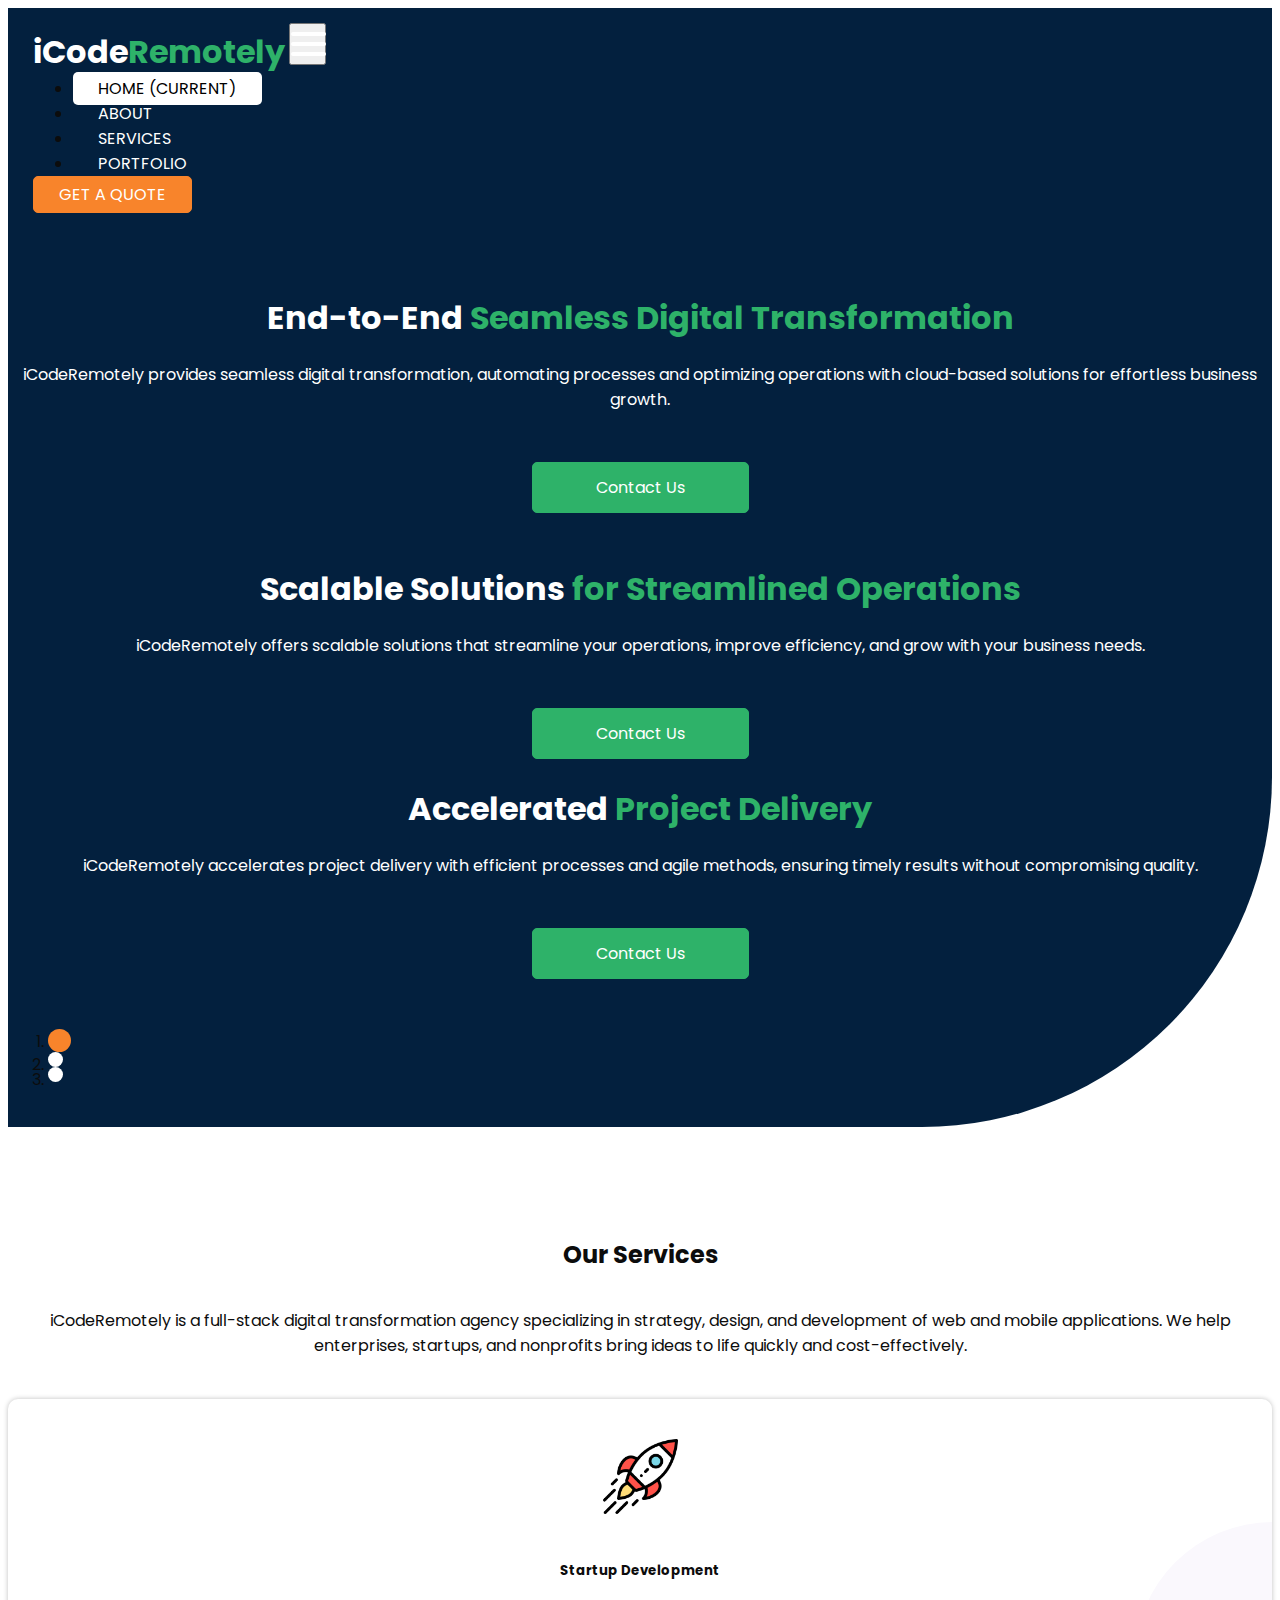
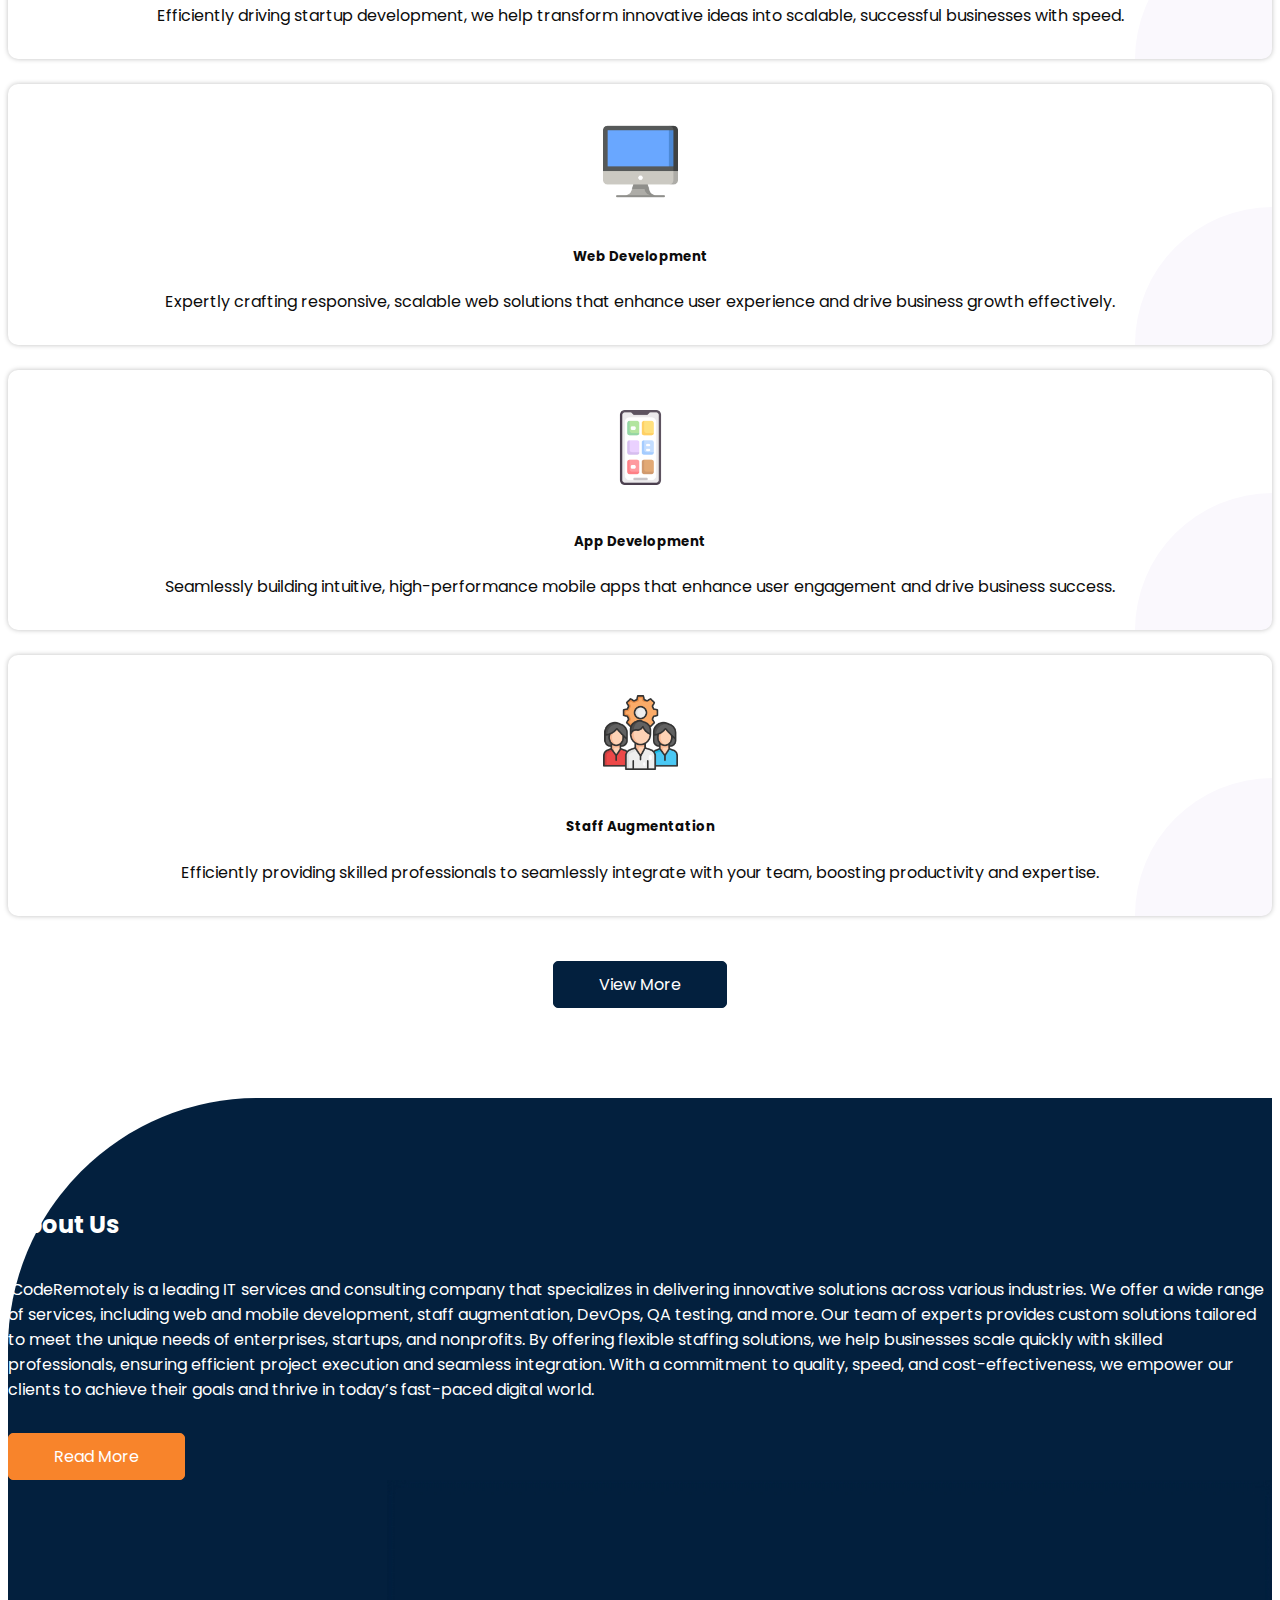
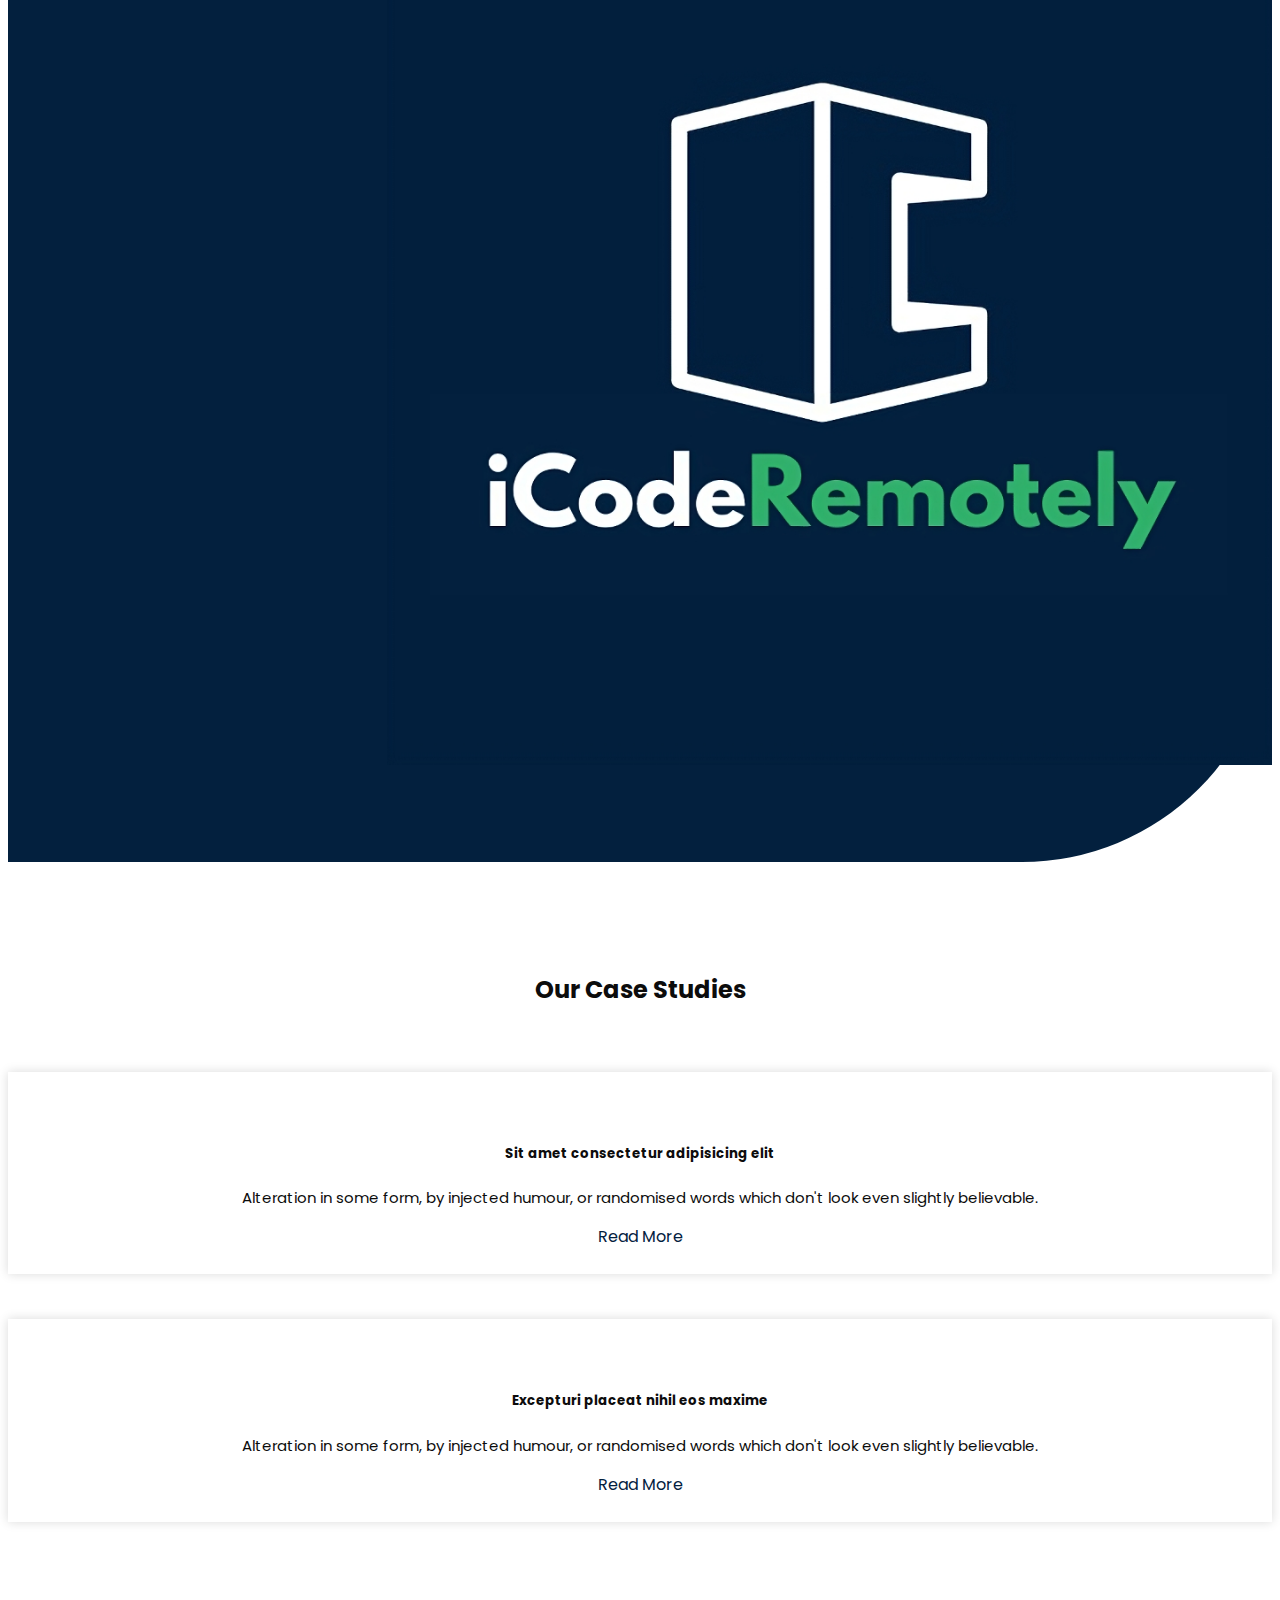
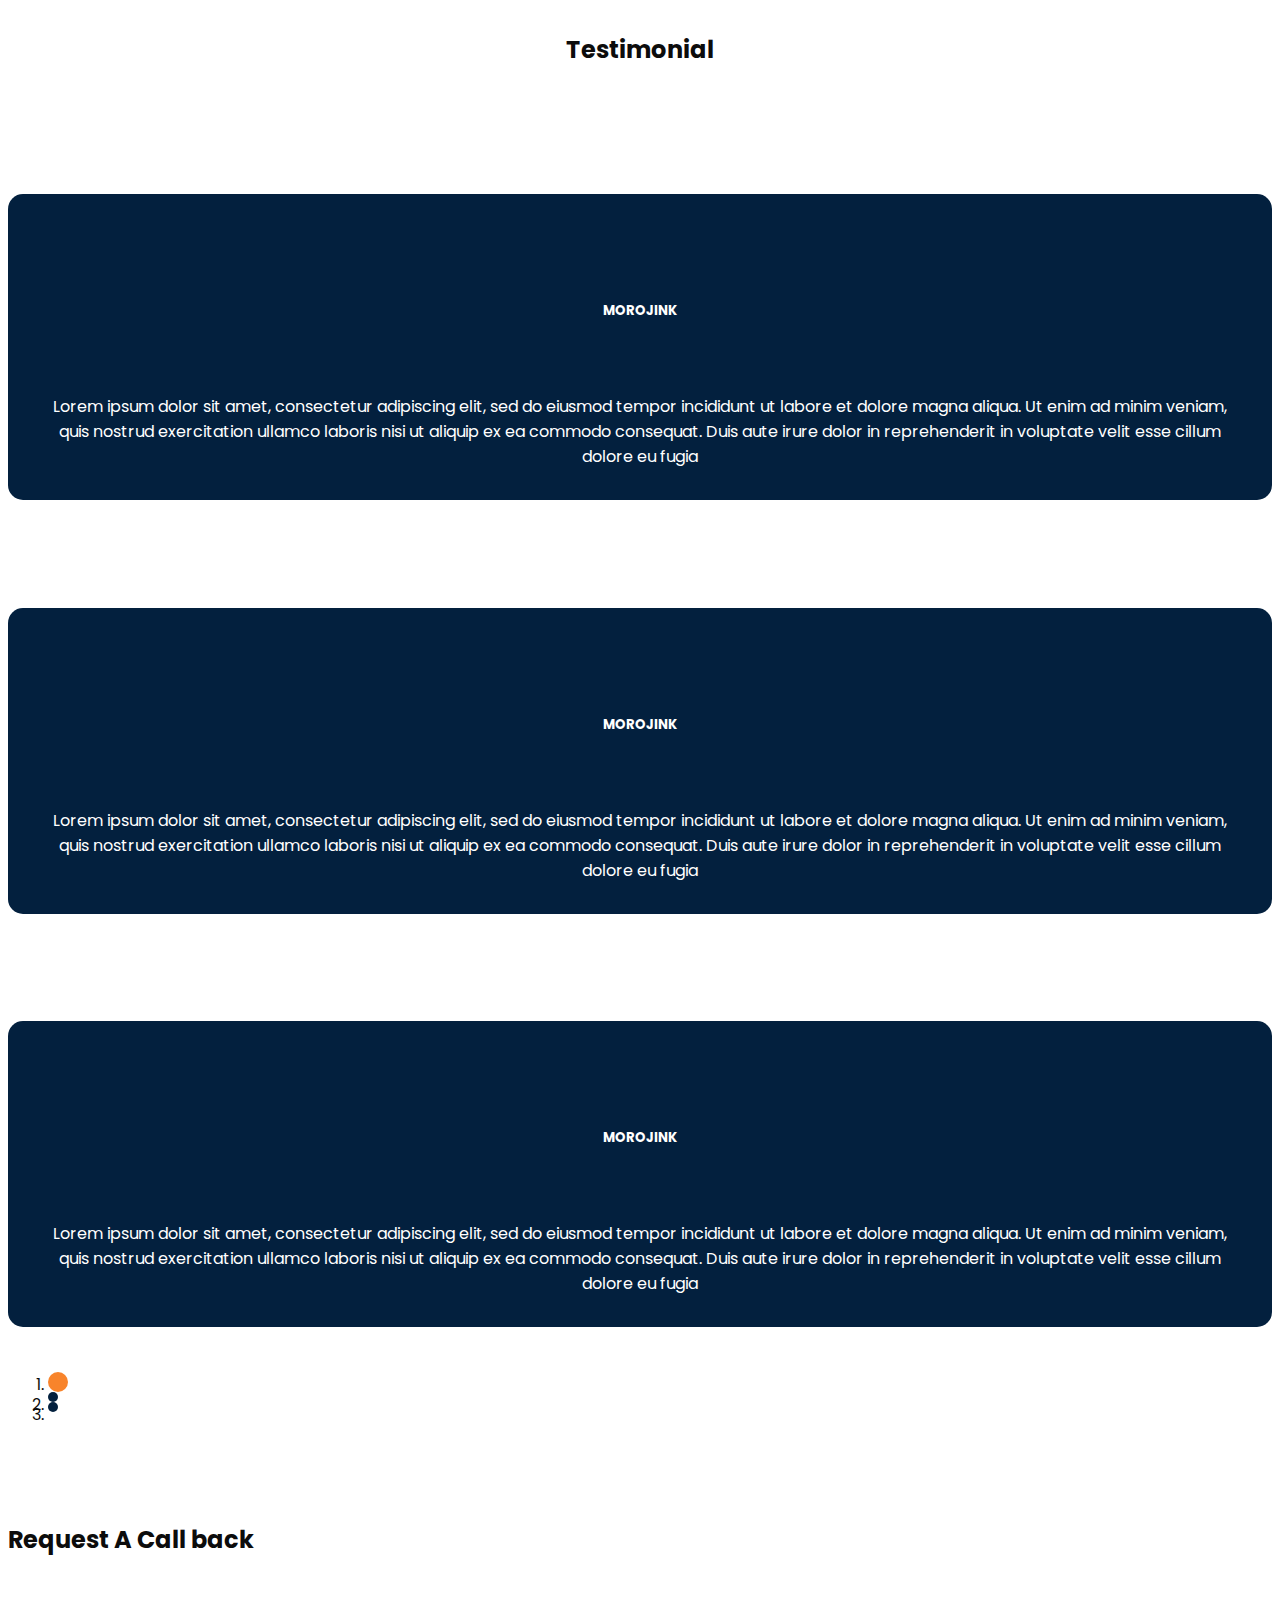
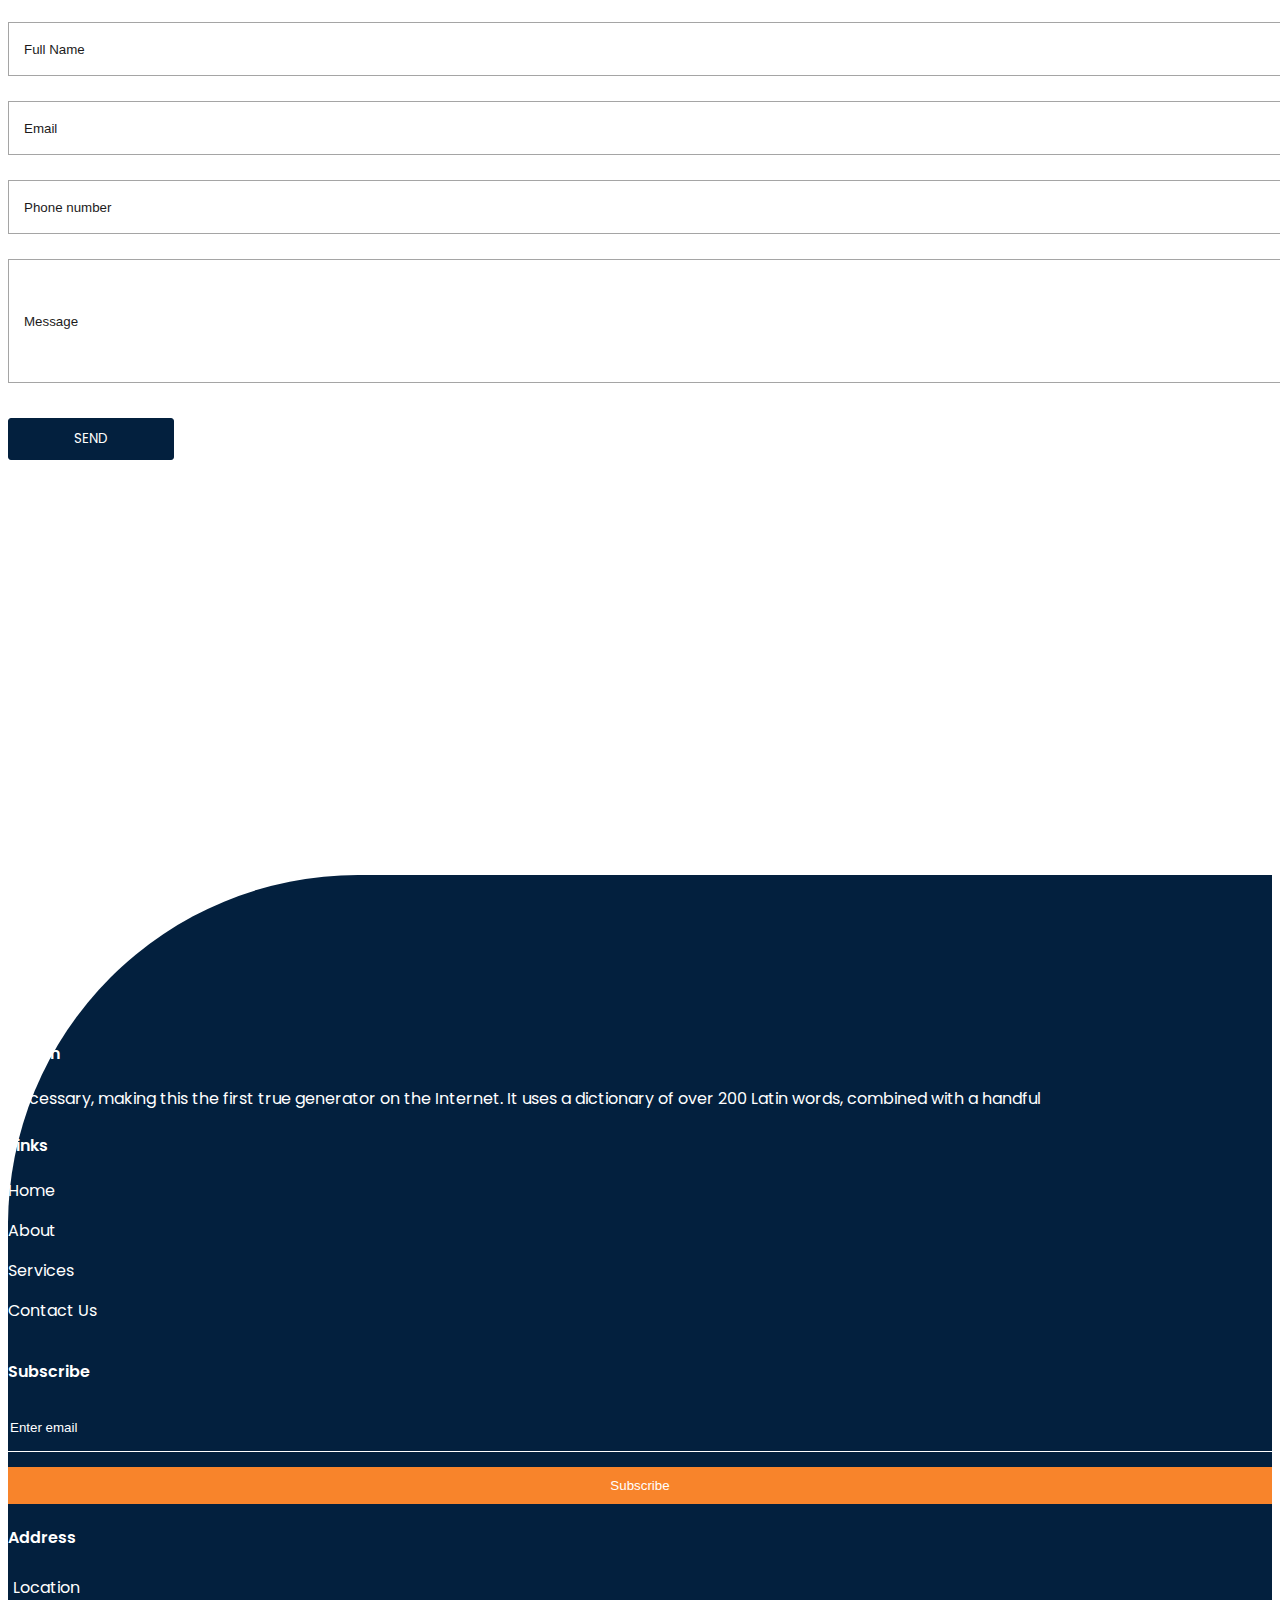
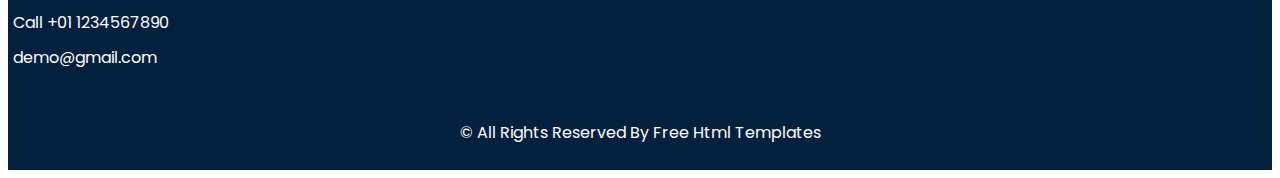
==== index.html @ c73d68b4 "major changes" ====
<!DOCTYPE html>
<html lang="en">

<head>
  <!-- Basic -->
  <meta charset="utf-8" />
  <meta http-equiv="X-UA-Compatible" content="IE=edge" />
  <!-- Mobile Metas -->
  <meta name="viewport" content="width=device-width, initial-scale=1, shrink-to-fit=no" />
  <!-- Site Metas -->
  <meta name="keywords" content="" />
  <meta name="description" content="" />
  <meta name="author" content="" />

  <link rel="icon" type="image/png" href="images/favi.png" >

  <title>iCodeRemotely</title>


  <!-- bootstrap core css -->
  <link rel="stylesheet" type="text/css" href="css/bootstrap.css" />

  <!-- font awesome style -->
  <link href="css/font-awesome.min.css" rel="stylesheet" />

  <!-- Custom styles for this template -->
  <link href="css/style.css" rel="stylesheet" />
  <!-- responsive style -->
  <link href="css/responsive.css" rel="stylesheet" />

</head>

<body>

  <div class="hero_area">
    <!-- header section strats -->
    <header class="header_section">
      <div class="container-fluid">
        <nav class="navbar navbar-expand-lg custom_nav-container ">
          <!-- <a class="navbar-brand" href="index.html">
            <span>
              iCodeRemotely
            </span>
          </a> -->
          <a class="navbar-brand" href="index.html">
            <span style="color: white; font-size: 32px;">iCode</span><span style="color: #2EB269; font-size: 32px;">Remotely</span>
          </a>
          
          

          <button class="navbar-toggler" type="button" data-toggle="collapse" data-target="#navbarSupportedContent" aria-controls="navbarSupportedContent" aria-expanded="false" aria-label="Toggle navigation">
            <span class=""> </span>
          </button>

          <div class="collapse navbar-collapse" id="navbarSupportedContent">
            <ul class="navbar-nav  ">
              <li class="nav-item active">
                <a class="nav-link" href="index.html">Home <span class="sr-only">(current)</span></a>
              </li>
              <li class="nav-item">
                <a class="nav-link" href="about.html"> About</a>
              </li>
              <li class="nav-item">
                <a class="nav-link" href="service.html">Services</a>
              </li>
              <li class="nav-item">
                <a class="nav-link" href="contact.html">Portfolio</a>
              </li>
            </ul>
            <div class="quote_btn-container">
              <a href="contact.html" class="quote_btn">
                Get A Quote
              </a>
            </div>
          </div>
        </nav>
      </div>
    </header>
    <!-- end header section -->
    <!-- slider section -->
    <section class="slider_section ">
      <div id="customCarousel1" class="carousel slide" data-ride="carousel">
        <div class="carousel-inner">
          <div class="carousel-item active">
            <div class="container ">
              <div class="row">
                <div class="col-md-6">
                  <div class="img-box">
                    <!-- <img src="images/slider-img.png" alt=""> -->
                    <script src="https://unpkg.com/@dotlottie/player-component@2.7.12/dist/dotlottie-player.mjs" type="module"></script> 
                    <dotlottie-player src="https://lottie.host/f1059e6d-1c87-446b-bfdf-2ae24a77b6a3/56WvvwAUT0.json" background="transparent" speed="1" style="width: 500px; height: 500px;" loop autoplay></dotlottie-player>

                  </div>
                </div>
                <div class="col-md-6">
                  <div class="detail-box">
                    <h1>
                      
                      <span style="color: white; font-size: 32px;">End-to-End</span><span style="color: #2EB269; font-size: 32px;"> Seamless Digital Transformation</span>

                    </h1>
                    <p>
                      iCodeRemotely provides seamless digital transformation, automating processes and optimizing operations with cloud-based solutions for effortless business growth.                    </p>
                    <div class="btn-box">
                      <a href="contact.html" class="btn1">
                        Contact Us
                      </a>
                    </div>
                  </div>
                </div>
              </div>
            </div>
          </div>
          <div class="carousel-item ">
            <div class="container ">
              <div class="row">
                <div class="col-md-6">
                  <div class="img-box">
                    <!-- <img src="images/slider-img.png" alt=""> -->
                      <script src="https://unpkg.com/@dotlottie/player-component@2.7.12/dist/dotlottie-player.mjs" type="module"></script> 

                    <dotlottie-player src="https://lottie.host/8e809e39-b60b-4961-9a59-afd4a957ddd4/TFlC5hh0sc.json" background="transparent" speed="1" style="width: 500px; height: 500px; margin-right: 200%;" loop autoplay></dotlottie-player>

                  </div>
                </div>
                <div class="col-md-6">
                  <div class="detail-box">
                    <h1>
                      <span style="color: white; font-size: 32px;">Scalable Solutions</span><span style="color: #2EB269; font-size: 32px;"> for Streamlined Operations</span>
                    </h1>
                    <p>
                      iCodeRemotely offers scalable solutions that streamline your operations, improve efficiency, and grow with your business needs.
                     </p>
                    <div class="btn-box">
                      <a href="contact.html" class="btn1">
                        Contact Us
                      </a>
                    </div>
                  </div>
                </div>
              </div>
            </div>
          </div>
          <div class="carousel-item ">
            <div class="container ">
              <div class="row">
                <div class="col-md-6">
                  <div class="img-box">
                    <!-- <img src="images/slider-img.png" alt=""> -->
                    <script src="https://unpkg.com/@dotlottie/player-component@2.7.12/dist/dotlottie-player.mjs" type="module"></script> 

                    <dotlottie-player src="https://lottie.host/f39649fb-be3d-40a9-9570-9e46128ab321/fr7mfUm40s.json" background="transparent" speed="1" style="width: 500px; height: 500px;" loop autoplay></dotlottie-player>
                
                  </div>
                </div>
                <div class="col-md-6">
                  <div class="detail-box">
                    <h1>                       
                      <span style="color: white; font-size: 32px;">Accelerated </span><span style="color: #2EB269; font-size: 32px;">Project Delivery</span>
                    </h1>
                    <p>
                      iCodeRemotely accelerates project delivery with efficient processes and agile methods, ensuring timely results without compromising quality.                    </p>
                    <div class="btn-box">
                      <a href="contact.html" class="btn1">
                        Contact Us
                      </a>
                    </div>
                  </div>
                </div>
              </div>
            </div>
          </div>
        </div>
        <ol class="carousel-indicators">
          <li data-target="#customCarousel1" data-slide-to="0" class="active"></li>
          <li data-target="#customCarousel1" data-slide-to="1"></li>
          <li data-target="#customCarousel1" data-slide-to="2"></li>
        </ol>
      </div>

    </section>
    <!-- end slider section -->
  </div>

  <!-- service section -->
  <section class="service_section layout_padding">
    <div class="container">
      <div class="heading_container">
        <h2>
          Our Services
        </h2>
        <p>
          iCodeRemotely is a full-stack digital transformation agency specializing in strategy, design, and development of web and mobile applications. We help enterprises, startups, and nonprofits bring ideas to life quickly and cost-effectively.
        </p>
      </div>
      <div class="row">
        <div class="col-md-6 col-lg-3">
          <div class="box">
            <div class="img-box">
              <img src="images/startup.png" alt="">
            </div>
            <div class="detail-box">
              <h5>
                Startup Development
              </h5>
              <p>
                Efficiently driving startup development, we help transform innovative ideas into scalable, successful businesses with speed.
              </p>
              <!-- <a href="">
                <span>
                  Read More
                </span>
                <i class="fa fa-long-arrow-right" aria-hidden="true"></i>
              </a> -->
            </div>
          </div>
        </div>
        <div class="col-md-6 col-lg-3">
          <div class="box">
            <div class="img-box">
              <img src="images/desktop.png" alt="">
            </div>
            <div class="detail-box">
              <h5>
                Web Development
              </h5>
              <p>
                Expertly crafting responsive, scalable web solutions that enhance user experience and drive business growth effectively.
              </p>
              <!-- <a href="">
                <span>
                  Read More
                </span>
                <i class="fa fa-long-arrow-right" aria-hidden="true"></i>
              </a> -->
            </div>
          </div>
        </div>
        <div class="col-md-6 col-lg-3">
          <div class="box">
            <div class="img-box">
              <img src="images/mobile-app.png" alt="">
            </div>
            <div class="detail-box">
              <h5>
                App Development
              </h5>
              <p>
                Seamlessly building intuitive, high-performance mobile apps that enhance user engagement and drive business success.
              </p>
              <!-- <a href="">
                <span>
                  Read More
                </span>
                <i class="fa fa-long-arrow-right" aria-hidden="true"></i>
              </a> -->
            </div>
          </div>
        </div>
        <div class="col-md-6 col-lg-3">
          <div class="box">
            <div class="img-box">
              <img src="images/teamwork.png" alt="">
            </div>
            <div class="detail-box">
              <h5>
                Staff Augmentation
              </h5>
              <p>
                Efficiently providing skilled professionals to seamlessly integrate with your team, boosting productivity and expertise.   
              </p>
              <!-- <a href="">
                <span>
                  Read More
                </span>
                <i class="fa fa-long-arrow-right" aria-hidden="true"></i>
              </a> -->
            </div>
          </div>
        </div>
      </div>
      <div class="btn-box">
        <a href="service.html">
          View More
        </a>
      </div>
    </div>
  </section>
  <!-- end service section -->

  <!-- about section -->

  <section class="about_section layout_padding">
    <div class="container  ">
      <div class="row">
        <div class="col-md-6">
          <div class="detail-box">
            <div class="heading_container">
              <h2>
                About Us
              </h2>
            </div>
            <p>
              iCodeRemotely is a leading IT services and consulting company that specializes in delivering innovative solutions across various industries. We offer a wide range of services, including web and mobile development, staff augmentation, DevOps, QA testing, and more. Our team of experts provides custom solutions tailored to meet the unique needs of enterprises, startups, and nonprofits. By offering flexible staffing solutions, we help businesses scale quickly with skilled professionals, ensuring efficient project execution and seamless integration. With a commitment to quality, speed, and cost-effectiveness, we empower our clients to achieve their goals and thrive in today’s fast-paced digital world.
            </p>
            <a href="">
              Read More
            </a>
          </div>
        </div>
        <div class="col-md-6 " >
          <div class="img-box" style="margin-left: 30%;">
            <img src="images/aboutus.png" alt="">
          </div>
        </div>

      </div>
    </div>
  </section>

  <!-- end about section -->

  <!-- case section -->

  <section class="case_section layout_padding">
    <div class="container">
      <div class="heading_container">
        <h2>
          Our Case Studies
        </h2>
      </div>
      <div class="row">
        <div class="col-md-6">
          <div class="box">
            <div class="img-box">
              <img src="images/case-1.jpg" alt="">
            </div>
            <div class="detail-box">
              <h5>
                Sit amet consectetur adipisicing elit
              </h5>
              <p>
                Alteration in some form, by injected humour, or randomised words which don't look even slightly believable.
              </p>
              <a href="">
                <span>
                  Read More
                </span>
                <i class="fa fa-long-arrow-right" aria-hidden="true"></i>
              </a>
            </div>
          </div>
        </div>
        <div class="col-md-6">
          <div class="box">
            <div class="img-box">
              <img src="images/case-2.jpg" alt="">
            </div>
            <div class="detail-box">
              <h5>
                Excepturi placeat nihil eos maxime
              </h5>
              <p>
                Alteration in some form, by injected humour, or randomised words which don't look even slightly believable.
              </p>
              <a href="">
                <span>
                  Read More
                </span>
                <i class="fa fa-long-arrow-right" aria-hidden="true"></i>
              </a>
            </div>
          </div>
        </div>
      </div>
    </div>
  </section>

  <!-- end case section -->

  <!-- client section -->
  <section class="client_section ">
    <div class="container">
      <div class="heading_container heading_center">
        <h2>
          Testimonial
        </h2>
      </div>
    </div>
    <div id="customCarousel2" class="carousel slide" data-ride="carousel">
      <div class="carousel-inner">
        <div class="carousel-item active">
          <div class="container">
            <div class="row">
              <div class="col-md-10 mx-auto">
                <div class="box">
                  <div class="img-box">
                    <img src="images/client.jpg" alt="">
                  </div>
                  <div class="detail-box">
                    <div class="client_info">
                      <div class="client_name">
                        <h5>
                          Morojink
                        </h5>
                        <h6>
                          Customer
                        </h6>
                      </div>
                      <i class="fa fa-quote-left" aria-hidden="true"></i>
                    </div>
                    <p>
                      Lorem ipsum dolor sit amet, consectetur adipiscing elit, sed do eiusmod tempor incididunt ut
                      labore
                      et
                      dolore magna aliqua. Ut enim ad minim veniam, quis nostrud exercitation ullamco laboris nisi ut
                      aliquip ex ea commodo consequat. Duis aute irure dolor in reprehenderit in voluptate velit esse
                      cillum
                      dolore eu fugia
                    </p>
                  </div>
                </div>
              </div>
            </div>
          </div>
        </div>
        <div class="carousel-item">
          <div class="container">
            <div class="row">
              <div class="col-md-10 mx-auto">
                <div class="box">
                  <div class="img-box">
                    <img src="images/client.jpg" alt="">
                  </div>
                  <div class="detail-box">
                    <div class="client_info">
                      <div class="client_name">
                        <h5>
                          Morojink
                        </h5>
                        <h6>
                          Customer
                        </h6>
                      </div>
                      <i class="fa fa-quote-left" aria-hidden="true"></i>
                    </div>
                    <p>
                      Lorem ipsum dolor sit amet, consectetur adipiscing elit, sed do eiusmod tempor incididunt ut
                      labore
                      et
                      dolore magna aliqua. Ut enim ad minim veniam, quis nostrud exercitation ullamco laboris nisi ut
                      aliquip ex ea commodo consequat. Duis aute irure dolor in reprehenderit in voluptate velit esse
                      cillum
                      dolore eu fugia
                    </p>
                  </div>
                </div>
              </div>
            </div>
          </div>
        </div>
        <div class="carousel-item">
          <div class="container">
            <div class="row">
              <div class="col-md-10 mx-auto">
                <div class="box">
                  <div class="img-box">
                    <img src="images/client.jpg" alt="">
                  </div>
                  <div class="detail-box">
                    <div class="client_info">
                      <div class="client_name">
                        <h5>
                          Morojink
                        </h5>
                        <h6>
                          Customer
                        </h6>
                      </div>
                      <i class="fa fa-quote-left" aria-hidden="true"></i>
                    </div>
                    <p>
                      Lorem ipsum dolor sit amet, consectetur adipiscing elit, sed do eiusmod tempor incididunt ut
                      labore
                      et
                      dolore magna aliqua. Ut enim ad minim veniam, quis nostrud exercitation ullamco laboris nisi ut
                      aliquip ex ea commodo consequat. Duis aute irure dolor in reprehenderit in voluptate velit esse
                      cillum
                      dolore eu fugia
                    </p>
                  </div>
                </div>
              </div>
            </div>
          </div>
        </div>
      </div>
      <ol class="carousel-indicators">
        <li data-target="#customCarousel2" data-slide-to="0" class="active"></li>
        <li data-target="#customCarousel2" data-slide-to="1"></li>
        <li data-target="#customCarousel2" data-slide-to="2"></li>
      </ol>
    </div>
  </section>
  <!-- end client section -->



  <!-- contact section -->

  <section class="contact_section layout_padding">
    <div class="container-fluid">
      <div class="row">
        <div class="col-md-5 col-lg-4 offset-md-1">
          <div class="form_container">
            <div class="heading_container">
              <h2>
                Request A Call back
              </h2>
            </div>
            <form action="">
              <div>
                <input type="text" placeholder="Full Name " />
              </div>
              <div>
                <input type="email" placeholder="Email" />
              </div>
              <div>
                <input type="text" placeholder="Phone number" />
              </div>
              <div>
                <input type="text" class="message-box" placeholder="Message" />
              </div>
              <div class="d-flex ">
                <button>
                  SEND
                </button>
              </div>
            </form>
          </div>
        </div>
        <div class="col-md-6 col-lg-7 px-0">
          <div class="map_container">
            <div class="map">
              <div id="googleMap"></div>
            </div>
          </div>
        </div>
      </div>
    </div>
  </section>

  <!-- end contact section -->

  <div class="footer_container">
    <!-- info section -->

    <section class="info_section ">
      <div class="container">
        <div class="row">
          <div class="col-md-6 col-lg-3 ">
            <div class="info_detail">
              <h4>
                Digian
              </h4>
              <p>
                Necessary, making this the first true generator on the Internet. It uses a dictionary of over 200 Latin words, combined with a handful
              </p>
            </div>
          </div>
          <div class="col-md-6 col-lg-2 mx-auto">
            <div class="info_link_box">
              <h4>
                Links
              </h4>
              <div class="info_links">
                <a class="" href="index.html">
                  Home
                </a>
                <a class="" href="about.html">
                  About
                </a>
                <a class="" href="service.html">
                  Services
                </a>
                <a class="" href="contact.html">
                  Contact Us
                </a>
              </div>
            </div>
          </div>
          <div class="col-md-6 col-lg-3 ">
            <h4>
              Subscribe
            </h4>
            <form action="#">
              <input type="text" placeholder="Enter email" />
              <button type="submit">
                Subscribe
              </button>
            </form>
          </div>
          <div class="col-md-6 col-lg-3 mb-0 ml-auto">
            <div class="info_contact">
              <h4>
                Address
              </h4>
              <div class="contact_link_box">
                <a href="">
                  <i class="fa fa-map-marker" aria-hidden="true"></i>
                  <span>
                    Location
                  </span>
                </a>
                <a href="">
                  <i class="fa fa-phone" aria-hidden="true"></i>
                  <span>
                    Call +01 1234567890
                  </span>
                </a>
                <a href="">
                  <i class="fa fa-envelope" aria-hidden="true"></i>
                  <span>
                    demo@gmail.com
                  </span>
                </a>
              </div>
            </div>
            <div class="info_social">
              <a href="">
                <i class="fa fa-facebook" aria-hidden="true"></i>
              </a>
              <a href="">
                <i class="fa fa-twitter" aria-hidden="true"></i>
              </a>
              <a href="">
                <i class="fa fa-linkedin" aria-hidden="true"></i>
              </a>
              <a href="">
                <i class="fa fa-instagram" aria-hidden="true"></i>
              </a>
            </div>
          </div>
        </div>
      </div>
    </section>

    <!-- end info section -->

    <!-- footer section -->
    <footer class="footer_section">
      <div class="container">
        <p>
          &copy; <span id="displayYear"></span> All Rights Reserved By
          <a href="https://html.design/">Free Html Templates</a>
        </p>
      </div>
    </footer>
    <!-- footer section -->
  </div>

  <!-- jQery -->
  <script src="js/jquery-3.4.1.min.js"></script>
  <!-- popper js -->
  <script src="https://cdn.jsdelivr.net/npm/popper.js@1.16.0/dist/umd/popper.min.js" integrity="sha384-Q6E9RHvbIyZFJoft+2mJbHaEWldlvI9IOYy5n3zV9zzTtmI3UksdQRVvoxMfooAo" crossorigin="anonymous">
  </script>
  <!-- bootstrap js -->
  <script src="js/bootstrap.js"></script>
  <script src="js/custom.js"></script>
  <!-- Google Map -->
  <script src="https://maps.googleapis.com/maps/api/js?key=AIzaSyCh39n5U-4IoWpsVGUHWdqB6puEkhRLdmI&callback=myMap"></script>
  <!-- End Google Map -->

</body>

</html>

<!--Start of Tawk.to Script-->
<script type="text/javascript">
  var Tawk_API=Tawk_API||{}, Tawk_LoadStart=new Date();
  (function(){
  var s1=document.createElement("script"),s0=document.getElementsByTagName("script")[0];
  s1.async=true;
  s1.src='https://embed.tawk.to/672bba7e4304e3196ade0e44/1ic1d10if';
  s1.charset='UTF-8';
  s1.setAttribute('crossorigin','*');
  s0.parentNode.insertBefore(s1,s0);
  })();
  </script>
  <!--End of Tawk.to Script-->

  <script src="https://static.elfsight.com/platform/platform.js" async></script>
  <div class="elfsight-app-c726290d-3142-4d80-8e52-a741dc50d7d0" data-elfsight-app-lazy></div>
---- css/style.css ----
@import url("https://fonts.googleapis.com/css2?family=Poppins:wght@400;600;700&display=swap");
body {
  font-family: "Poppins", sans-serif;
  color: #0c0c0c;
  background-color: #ffffff;
  overflow-x: hidden;
}

.layout_padding {
  padding: 90px 0;
}

.layout_margin {
  margin: 90px 0;
}

.layout_padding2 {
  padding: 75px 0;
}

.layout_padding2-top {
  padding-top: 75px;
}

.layout_padding2-bottom {
  padding-bottom: 75px;
}

.layout_padding-top {
  padding-top: 90px;
}

.layout_padding-bottom {
  padding-bottom: 90px;
}

.heading_container {
  display: -webkit-box;
  display: -ms-flexbox;
  display: flex;
  -webkit-box-orient: vertical;
  -webkit-box-direction: normal;
      -ms-flex-direction: column;
          flex-direction: column;
  -webkit-box-align: start;
      -ms-flex-align: start;
          align-items: flex-start;
}

.heading_container h2 {
  position: relative;
  font-weight: bold;
}

.heading_container h2 span {
  /* color: #7335b7; */
  color: #03203E;
  
}

.heading_container.heading_center {
  -webkit-box-align: center;
      -ms-flex-align: center;
          align-items: center;
  text-align: center;
}

a,
a:hover,
a:focus {
  text-decoration: none;
}

a:hover,
a:focus {
  color: initial;
}

.btn,
.btn:focus {
  outline: none !important;
  -webkit-box-shadow: none;
          box-shadow: none;
}

/*header section*/
.hero_area {
  position: relative;
  min-height: 100vh;
  display: -webkit-box;
  display: -ms-flexbox;
  display: flex;
  -webkit-box-orient: vertical;
  -webkit-box-direction: normal;
      -ms-flex-direction: column;
          flex-direction: column;
  /* background-color: #7335b7; */
  background-color: #03203E;
  border-radius: 0 0 350px 0;
}

.sub_page .hero_area {
  min-height: auto;
  border-radius: 0 0 45px 0;
}

.header_section {
  padding: 15px 0;
}

.header_section .container-fluid {
  padding-right: 25px;
  padding-left: 25px;
}

.navbar-brand span {
  font-weight: bold;
  color: #ffffff;
  font-size: 24px;
}

.custom_nav-container {
  padding: 0;
}

.custom_nav-container .navbar-nav {
  margin: auto;
}

.custom_nav-container .navbar-nav .nav-item .nav-link {
  padding: 5px 25px;
  color: #ffffff;
  text-align: center;
  text-transform: uppercase;
  border-radius: 5px;
  -webkit-transition: all 0.3s;
  transition: all 0.3s;
}

.custom_nav-container .navbar-nav .nav-item:hover .nav-link, .custom_nav-container .navbar-nav .nav-item.active .nav-link {
  color: #000000;
  background-color: #ffffff;
}

.custom_nav-container .navbar-toggler {
  outline: none;
}

.custom_nav-container .navbar-toggler {
  padding: 0;
  width: 37px;
  height: 42px;
  -webkit-transition: all 0.3s;
  transition: all 0.3s;
}

.custom_nav-container .navbar-toggler span {
  display: block;
  width: 35px;
  height: 4px;
  background-color: #ffffff;
  margin: 7px 0;
  -webkit-transition: all 0.3s;
  transition: all 0.3s;
  position: relative;
  border-radius: 5px;
  transition: all 0.3s;
}

.custom_nav-container .navbar-toggler span::before, .custom_nav-container .navbar-toggler span::after {
  content: "";
  position: absolute;
  left: 0;
  height: 100%;
  width: 100%;
  background-color: #ffffff;
  top: -10px;
  border-radius: 5px;
  -webkit-transition: all 0.3s;
  transition: all 0.3s;
}

.custom_nav-container .navbar-toggler span::after {
  top: 10px;
}

.custom_nav-container .navbar-toggler[aria-expanded="true"] {
  -webkit-transform: rotate(360deg);
          transform: rotate(360deg);
}

.custom_nav-container .navbar-toggler[aria-expanded="true"] span {
  -webkit-transform: rotate(45deg);
          transform: rotate(45deg);
}

.custom_nav-container .navbar-toggler[aria-expanded="true"] span::before, .custom_nav-container .navbar-toggler[aria-expanded="true"] span::after {
  -webkit-transform: rotate(90deg);
          transform: rotate(90deg);
  top: 0;
}

.custom_nav-container .navbar-toggler[aria-expanded="true"] .s-1 {
  -webkit-transform: rotate(45deg);
          transform: rotate(45deg);
  margin: 0;
  margin-bottom: -4px;
}

.custom_nav-container .navbar-toggler[aria-expanded="true"] .s-2 {
  display: none;
}

.custom_nav-container .navbar-toggler[aria-expanded="true"] .s-3 {
  -webkit-transform: rotate(-45deg);
          transform: rotate(-45deg);
  margin: 0;
  margin-top: -4px;
}

.custom_nav-container .navbar-toggler[aria-expanded="false"] .s-1,
.custom_nav-container .navbar-toggler[aria-expanded="false"] .s-2,
.custom_nav-container .navbar-toggler[aria-expanded="false"] .s-3 {
  -webkit-transform: none;
          transform: none;
}

.quote_btn-container {
  display: -webkit-box;
  display: -ms-flexbox;
  display: flex;
  -webkit-box-align: center;
      -ms-flex-align: center;
          align-items: center;
}

.quote_btn-container a {
  color: #000000;
  text-transform: uppercase;
}

.quote_btn-container a span {
  margin-left: 5px;
}

.quote_btn-container a:hover {
  color: #f8842b;
}

.quote_btn-container .quote_btn {
  display: inline-block;
  padding: 5px 25px;
  background-color: #f8842b;
  color: #ffffff;
  border-radius: 5px;
  -webkit-transition: all 0.3s;
  transition: all 0.3s;
  border: 1px solid #f8842b;
}

.quote_btn-container .quote_btn:hover {
  color: #ffffff;
  -webkit-transform: translateY(-3px);
          transform: translateY(-3px);
}

/*end header section*/
/* slider section */
.slider_section {
  -webkit-box-flex: 1;
      -ms-flex: 1;
          flex: 1;
  display: -webkit-box;
  display: -ms-flexbox;
  display: flex;
  -webkit-box-align: center;
      -ms-flex-align: center;
          align-items: center;
  padding: 45px 0;
}

.slider_section .row {
  -webkit-box-align: center;
      -ms-flex-align: center;
          align-items: center;
}

.slider_section #customCarousel1 {
  width: 100%;
  position: unset;
}

.slider_section .detail-box {
  text-align: center;
  color: #ffffff;
}

.slider_section .detail-box h1 {
  font-weight: bold;
  margin-bottom: 20px;
}

.slider_section .detail-box .btn-box {
  display: -webkit-box;
  display: -ms-flexbox;
  display: flex;
  -webkit-box-pack: center;
      -ms-flex-pack: center;
          justify-content: center;
  margin: 0 -5px;
  margin-top: 45px;
}

.slider_section .detail-box .btn-box a {
  margin: 5px;
  text-align: center;
  width: 185px;
}

.slider_section .detail-box .btn-box .btn1 {
  display: inline-block;
  padding: 12px 15px;
  background-color: #2EB269;
  color: #ffffff;
  border-radius: 5px;
  -webkit-transition: all 0.3s;
  transition: all 0.3s;
  border: 1px solid #2EB269;
}

.slider_section .detail-box .btn-box .btn1:hover {
  color: #ffffff;
  -webkit-transform: translateY(-3px);
          transform: translateY(-3px);
}

.slider_section .img-box img {
  width: 100%;
}

.slider_section .carousel-indicators {
  position: unset;
  margin: 0;
  -webkit-box-pack: center;
      -ms-flex-pack: center;
          justify-content: center;
  -webkit-box-align: center;
      -ms-flex-align: center;
          align-items: center;
  margin-top: 45px;
}

.slider_section .carousel-indicators li {
  background-color: #ffffff;
  width: 15px;
  height: 15px;
  border-radius: 100%;
  opacity: 1;
}

.slider_section .carousel-indicators li.active {
  width: 23px;
  height: 23px;
  background-color: #f8842b;
}

.service_section {
  text-align: center;
}

.service_section .heading_container {
  -webkit-box-align: center;
      -ms-flex-align: center;
          align-items: center;
}

.service_section .box {
  margin-top: 25px;
  padding: 15px;
  border-radius: 10px;
  -webkit-box-shadow: 0 0 5px 0 rgba(0, 0, 0, 0.25);
          box-shadow: 0 0 5px 0 rgba(0, 0, 0, 0.25);
  position: relative;
  overflow: hidden;
  -webkit-transition: all 0.3s;
  transition: all 0.3s;
}

.service_section .box::before {
  content: "";
  width: 275px;
  height: 275px;
  position: absolute;
  right: -137.5px;
  bottom: -137.5px;
  background-color: #faf8fd;
  z-index: -1;
  border-radius: 100%;
  -webkit-transition: all 0.3s;
  transition: all 0.3s;
}

.service_section .box .img-box {
  display: -webkit-box;
  display: -ms-flexbox;
  display: flex;
  -webkit-box-pack: center;
      -ms-flex-pack: center;
          justify-content: center;
  -webkit-box-align: center;
      -ms-flex-align: center;
          align-items: center;
  height: 125px;
  border-radius: 15px;
  -webkit-transition: all 0.3s;
  transition: all 0.3s;
}

.service_section .box .img-box img {
  width: 75px;
  -webkit-transition: all 0.3s;
  transition: all 0.3s;
}

.service_section .box .detail-box {
  margin-top: 15px;
}

.service_section .box .detail-box h5 {
  font-weight: bold;
  position: relative;
}

.service_section .box .detail-box a {
  color: inherit;
}

.service_section .box:hover {
  color: #ffffff;
}

.service_section .box:hover::before {
  -webkit-transform: scale(5);
          transform: scale(5);
  /* background-color: #7335b7; */
  background-color: #03203E;
}

.service_section .box:hover img {
  -webkit-filter: invert(1);
          filter: invert(1);
}

.service_section .btn-box {
  display: -webkit-box;
  display: -ms-flexbox;
  display: flex;
  -webkit-box-pack: center;
      -ms-flex-pack: center;
          justify-content: center;
  margin-top: 45px;
}

.service_section .btn-box a {
  display: inline-block;
  padding: 10px 45px;
  /* background-color: #7335b7; */
  background-color: #03203E;
  color: #ffffff;
  border-radius: 5px;
  -webkit-transition: all 0.3s;
  transition: all 0.3s;
  /* border: 1px solid #7335b7; */
  border: 1px solid #03203E;
}

.service_section .btn-box a:hover {
  color: #ffffff;
  -webkit-transform: translateY(-3px);
          transform: translateY(-3px);
}

.about_section {
  /* background-color: #7335b7; */
  background-color: #03203E;
  color: #ffffff;
  border-radius: 250px 0 250px 0;
}

.about_section .row {
  -webkit-box-align: center;
      -ms-flex-align: center;
          align-items: center;
}

.about_section .img-box {
  position: relative;
}

.about_section .img-box img {
  width: 100%;
}

.about_section .detail-box p {
  margin-top: 15px;
}

.about_section .detail-box a {
  display: inline-block;
  padding: 10px 45px;
  background-color: #f8842b;
  color: #ffffff;
  border-radius: 5px;
  -webkit-transition: all 0.3s;
  transition: all 0.3s;
  border: 1px solid #f8842b;
  margin-top: 15px;
}

.about_section .detail-box a:hover {
  color: #ffffff;
  -webkit-transform: translateY(-3px);
          transform: translateY(-3px);
}

.case_section .heading_container {
  -webkit-box-align: center;
      -ms-flex-align: center;
          align-items: center;
}

.case_section .heading_container h2::before {
  left: 50%;
  -webkit-transform: translateX(-50%);
          transform: translateX(-50%);
}

.case_section .box {
  margin-top: 45px;
  background-color: #ffffff;
  -webkit-box-shadow: 0 0 10px 0 rgba(0, 0, 0, 0.15);
          box-shadow: 0 0 10px 0 rgba(0, 0, 0, 0.15);
  text-align: center;
}

.case_section .box .img-box {
  position: relative;
}

.case_section .box .img-box img {
  width: 100%;
}

.case_section .box .detail-box {
  padding: 25px;
}

.case_section .box .detail-box h5 {
  font-weight: bold;
}

.case_section .box .detail-box p {
  font-size: 15px;
}

.case_section .box .detail-box a {
  /* color: #7335b7; */
  color: #03203E;
  
}

.client_section .box {
  display: -webkit-box;
  display: -ms-flexbox;
  display: flex;
  -webkit-box-orient: vertical;
  -webkit-box-direction: normal;
      -ms-flex-direction: column;
          flex-direction: column;
  -webkit-box-align: center;
      -ms-flex-align: center;
          align-items: center;
  margin: 45px 0;
  text-align: center;
}

.client_section .box .img-box {
  width: 125px;
  height: 125px;
  min-width: 125px;
  position: relative;
  margin-bottom: -62.5px;
}

.client_section .box .img-box img {
  width: 100%;
  border-radius: 100%;
}

.client_section .box .client_info .client_name h5 {
  font-weight: bold;
  margin-bottom: 0;
  text-transform: uppercase;
}

.client_section .box .client_info .client_name h6 {
  margin-bottom: 0;
  /* color: #7335b7; */
  color: #03203E;
  font-weight: normal;
  font-size: 15px;
  text-transform: uppercase;
}

.client_section .box .client_info i {
  font-size: 24px;
}

.client_section .box p {
  margin-top: 15px;
}

.client_section .box .detail-box {
  background-color: #ffffff;
  /* background-color: #7335b7; */
  background-color: #03203E;
  color: #ffffff;
  border-radius: 15px;
  padding: 85px 45px 15px 45px;
}

.client_section .carousel-indicators {
  position: unset;
  margin: 0;
  -webkit-box-pack: center;
      -ms-flex-pack: center;
          justify-content: center;
  -webkit-box-align: center;
      -ms-flex-align: center;
          align-items: center;
}

.client_section .carousel-indicators li {
  /* background-color: #7335b7; */
  background-color: #03203E;
  width: 10px;
  height: 10px;
  border-radius: 100%;
  opacity: 1;
}

.client_section .carousel-indicators li.active {
  width: 20px;
  height: 20px;
  background-color: #f8842b;
}

.contact_section {
  position: relative;
}

.contact_section form {
  margin-top: 45px;
}

.contact_section input {
  width: 100%;
  border: none;
  height: 50px;
  margin-bottom: 25px;
  padding-left: 15px;
  background-color: transparent;
  outline: none;
  color: #000000;
  border: 1px solid #a5a5a5;
}

.contact_section input::-webkit-input-placeholder {
  color: #1c1b1b;
}

.contact_section input:-ms-input-placeholder {
  color: #1c1b1b;
}

.contact_section input::-ms-input-placeholder {
  color: #1c1b1b;
}

.contact_section input::placeholder {
  color: #1c1b1b;
}

.contact_section input.message-box {
  height: 120px;
}

.contact_section button {
  font-family: "Poppins", sans-serif;
  display: inline-block;
  padding: 10px 65px;
  /* background-color: #7335b7; */
  background-color: #03203E;
  color: #ffffff;
  border-radius: 3px;
  -webkit-transition: all 0.3s;
  transition: all 0.3s;
  /* border: 1px solid #7335b7; */
  border: 1px solid #03203E;

  color: #fff;
  margin-top: 10px;
}

.contact_section button:hover {
  color: #ffffff;
  -webkit-transform: translateY(-3px);
          transform: translateY(-3px);
}

.contact_section .map_container {
  height: 100%;
  min-height: 325px;
  overflow: hidden;
  margin-left: 45px;
}

.contact_section .map_container .map {
  height: 100%;
}

.contact_section .map_container .map #googleMap {
  height: 100%;
}

.footer_container {
  /* background-color: #7335b7; */
  background-color: #03203E;
  
  color: #ffffff;
  border-radius: 350px 0 0 0;
  padding-top: 145px;
}

/* info section */
.info_section h4 {
  font-weight: 600;
  margin-bottom: 20px;
}

.info_section .info_contact .contact_link_box {
  display: -webkit-box;
  display: -ms-flexbox;
  display: flex;
  -webkit-box-orient: vertical;
  -webkit-box-direction: normal;
      -ms-flex-direction: column;
          flex-direction: column;
}

.info_section .info_contact .contact_link_box a {
  margin: 5px 0;
  color: #ffffff;
}

.info_section .info_contact .contact_link_box a i {
  margin-right: 5px;
}

.info_section .info_contact .contact_link_box a:hover {
  color: #f8842b;
}

.info_section .info_social {
  display: -webkit-box;
  display: -ms-flexbox;
  display: flex;
  margin-top: 20px;
}

.info_section .info_social a {
  display: -webkit-box;
  display: -ms-flexbox;
  display: flex;
  -webkit-box-pack: center;
      -ms-flex-pack: center;
          justify-content: center;
  -webkit-box-align: center;
      -ms-flex-align: center;
          align-items: center;
  color: #ffffff;
  border-radius: 100%;
  margin-right: 10px;
  font-size: 24px;
}

.info_section .info_social a:hover {
  color: #f8842b;
}

.info_section .info_links {
  display: -webkit-box;
  display: -ms-flexbox;
  display: flex;
  -webkit-box-orient: vertical;
  -webkit-box-direction: normal;
      -ms-flex-direction: column;
          flex-direction: column;
  -ms-flex-wrap: wrap;
      flex-wrap: wrap;
}

.info_section .info_links a {
  display: -webkit-box;
  display: -ms-flexbox;
  display: flex;
  -webkit-box-align: center;
      -ms-flex-align: center;
          align-items: center;
  margin-bottom: 15px;
  color: #ffffff;
}

.info_section .info_links a:hover {
  color: #f8842b;
}

.info_section form input {
  border: none;
  border-bottom: 1px solid #ffffff;
  background-color: transparent;
  width: 100%;
  height: 45px;
  color: #ffffff;
  outline: none;
}

.info_section form input::-webkit-input-placeholder {
  color: #ffffff;
}

.info_section form input:-ms-input-placeholder {
  color: #ffffff;
}

.info_section form input::-ms-input-placeholder {
  color: #ffffff;
}

.info_section form input::placeholder {
  color: #ffffff;
}

.info_section form button {
  width: 100%;
  text-align: center;
  display: inline-block;
  padding: 10px 55px;
  background-color: #f8842b;
  color: #ffffff;
  border-radius: 0;
  -webkit-transition: all 0.3s;
  transition: all 0.3s;
  border: 1px solid #f8842b;
  margin-top: 15px;
}

.info_section form button:hover {
  color: #ffffff;
  -webkit-transform: translateY(-3px);
          transform: translateY(-3px);
}

/* end info section */
/* footer section*/
.footer_section {
  position: relative;
  text-align: center;
}

.footer_section p {
  padding: 25px 0;
  margin: 0;
}

.footer_section p a {
  color: inherit;
}
/*# sourceMappingURL=style.css.map */
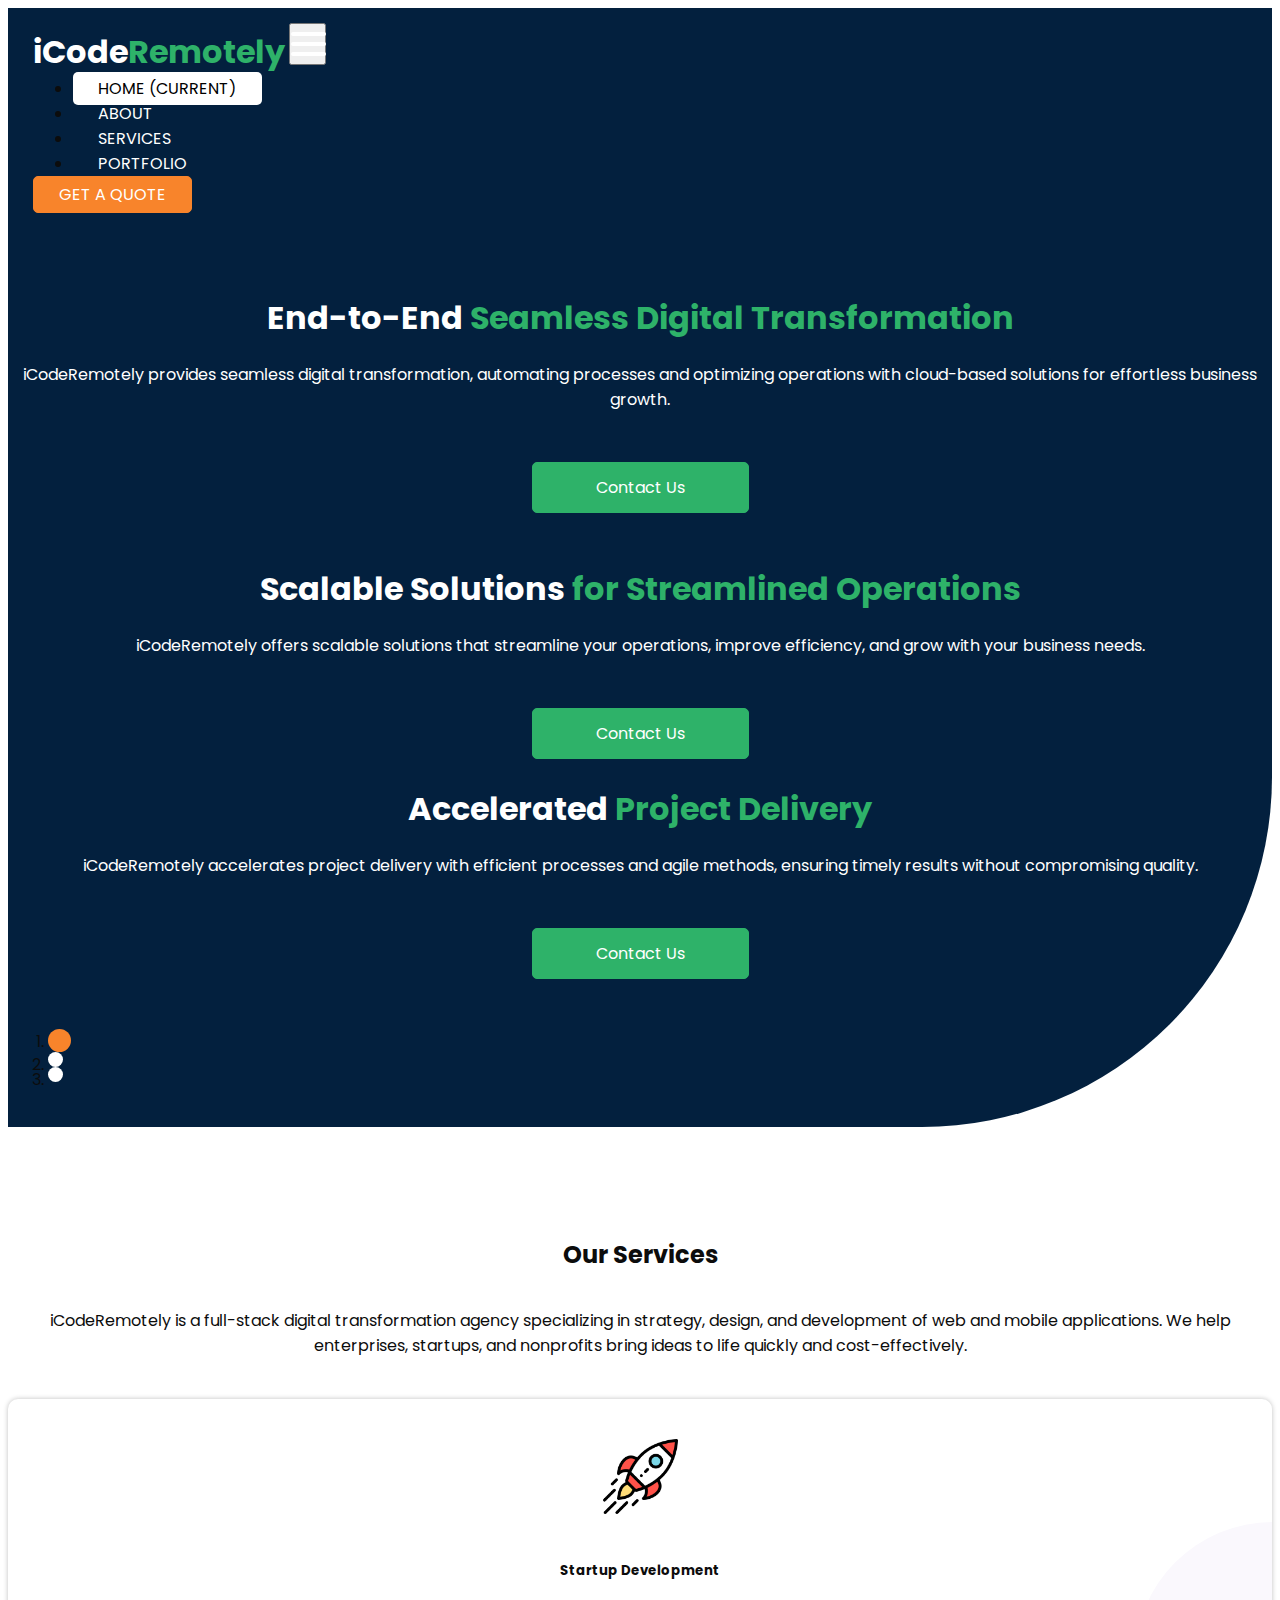
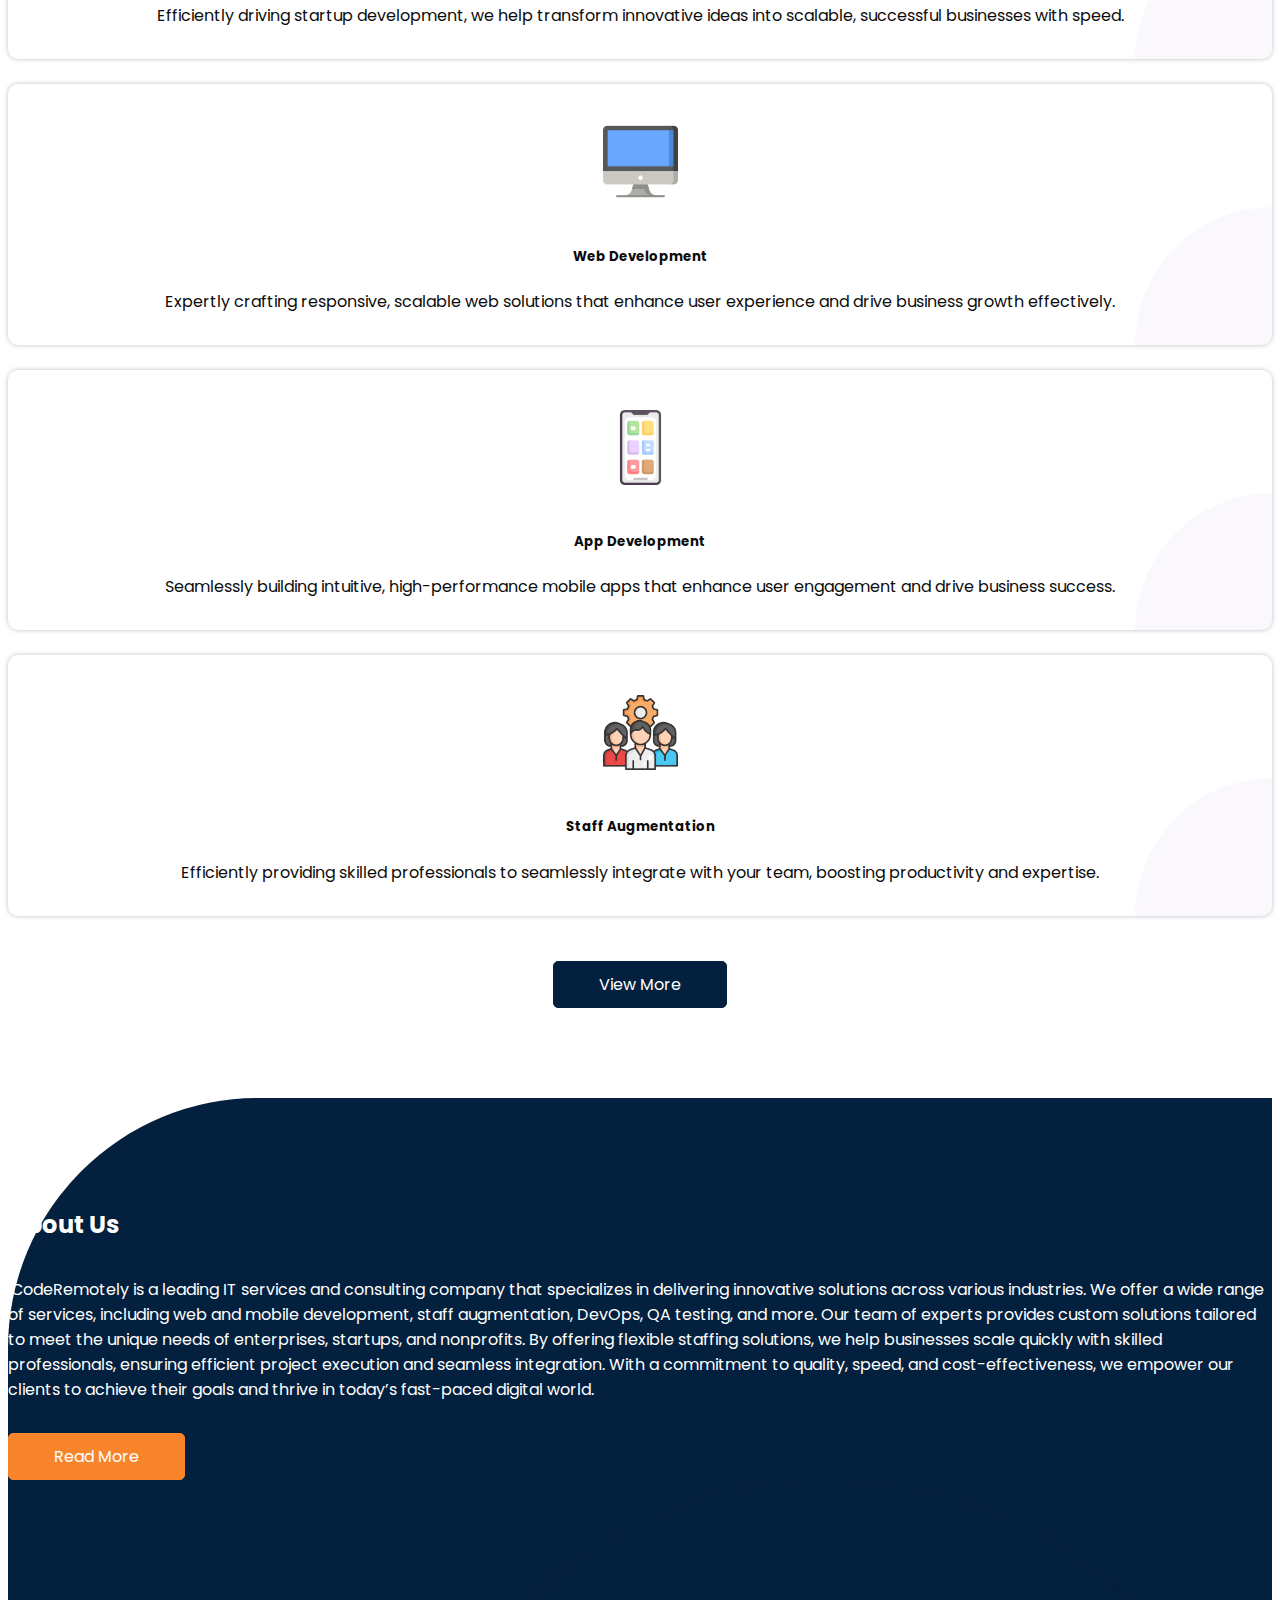
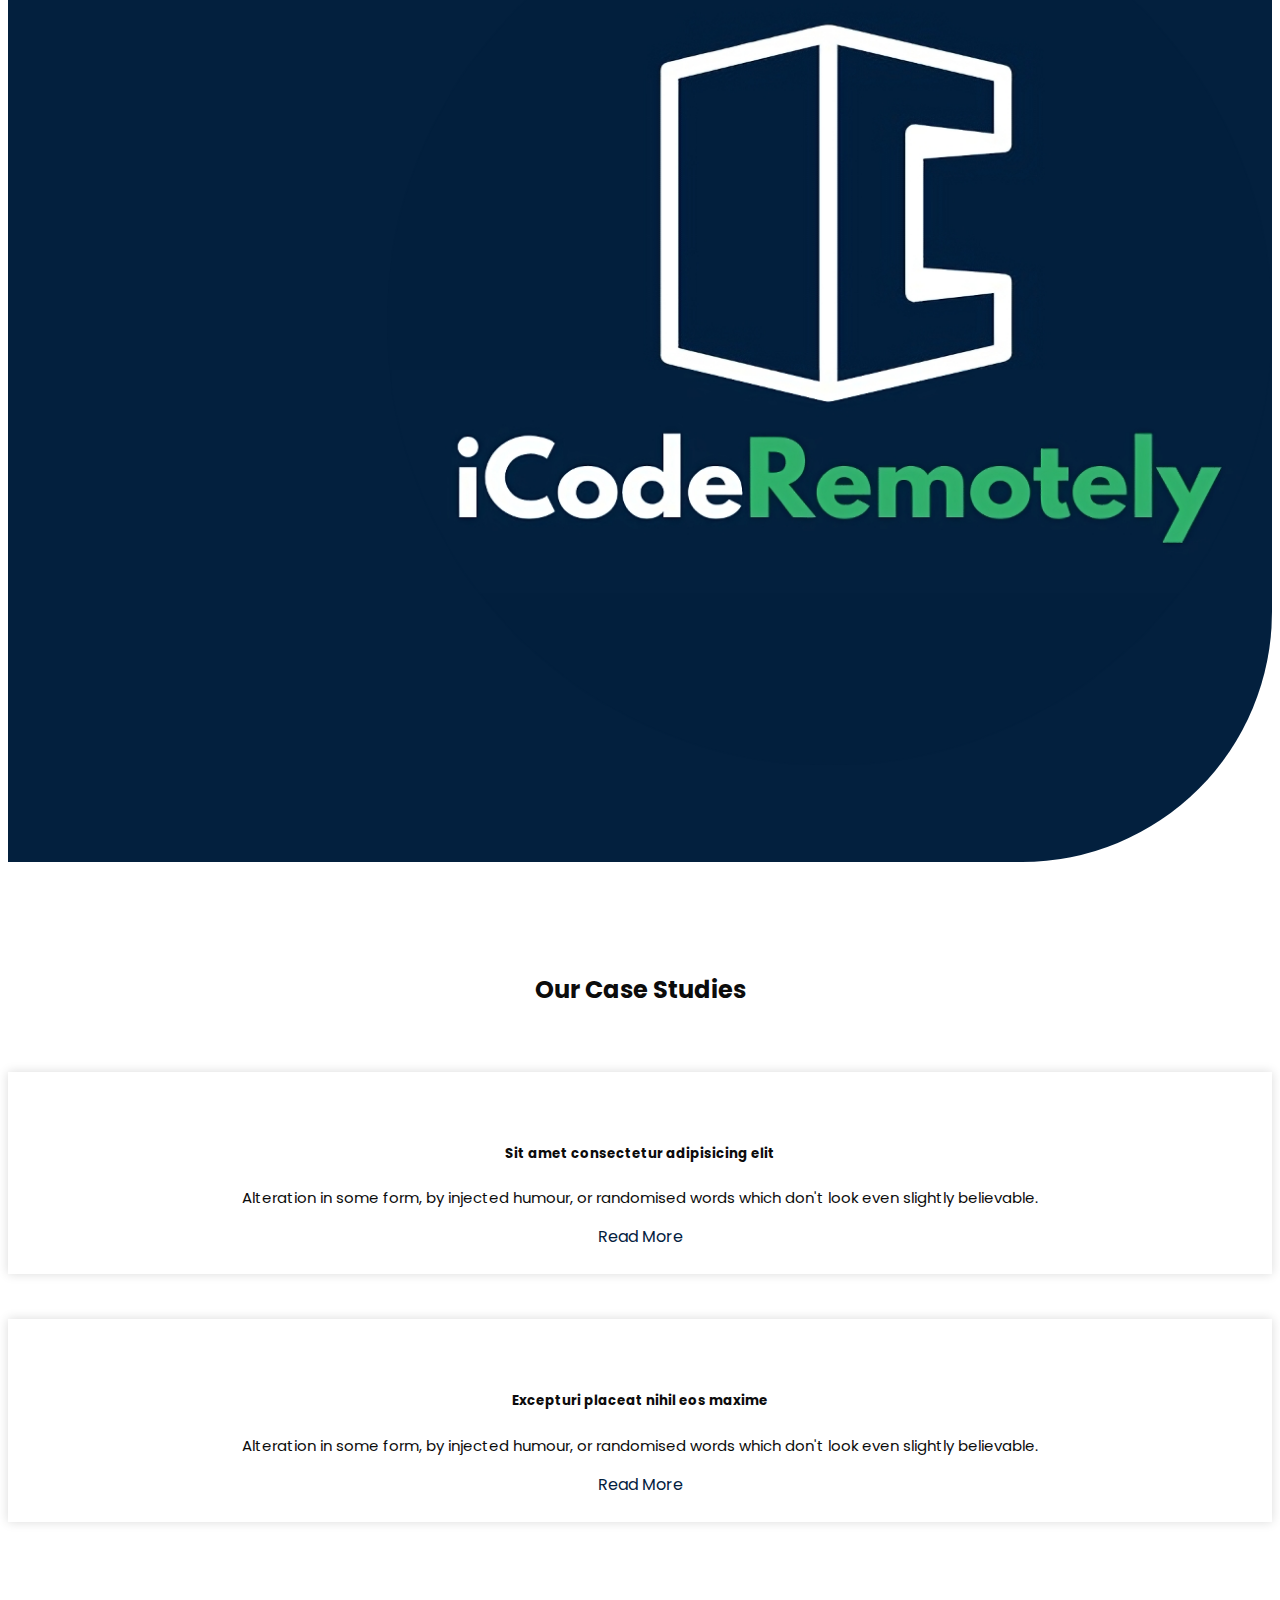
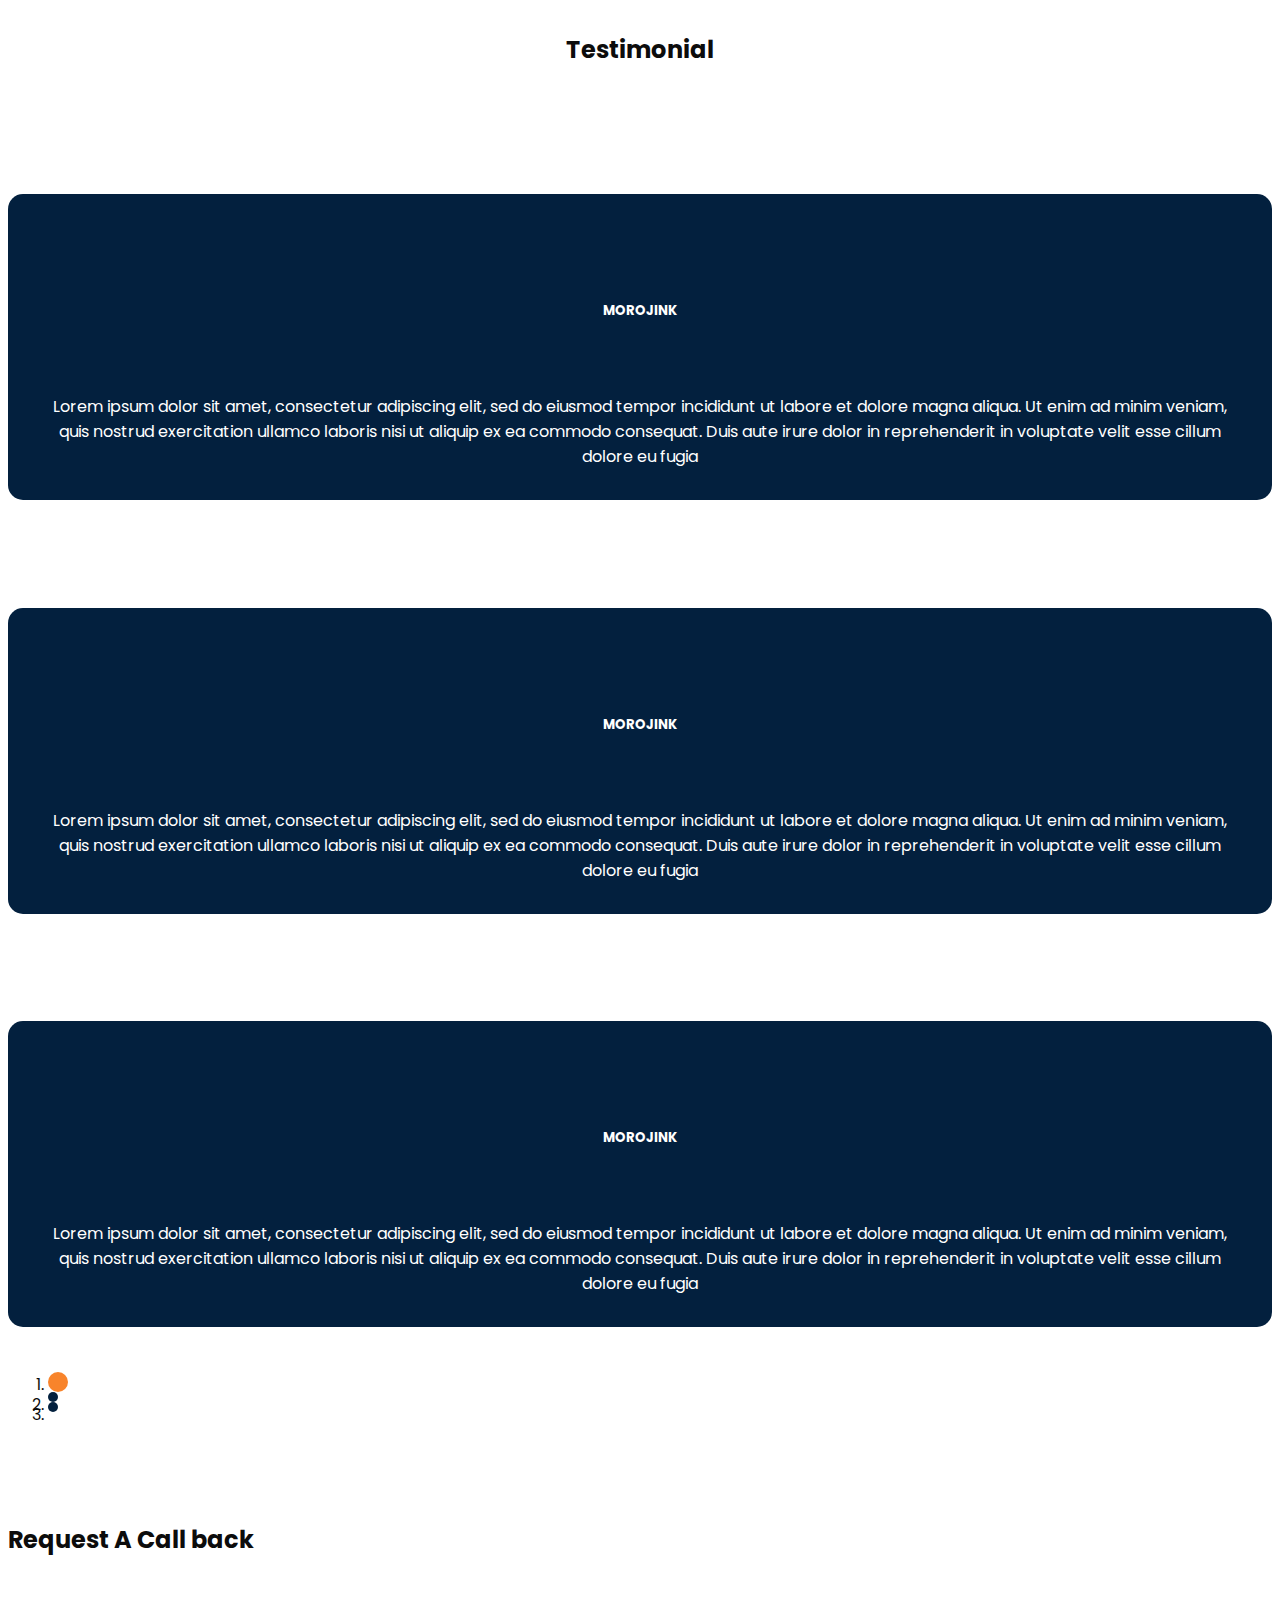
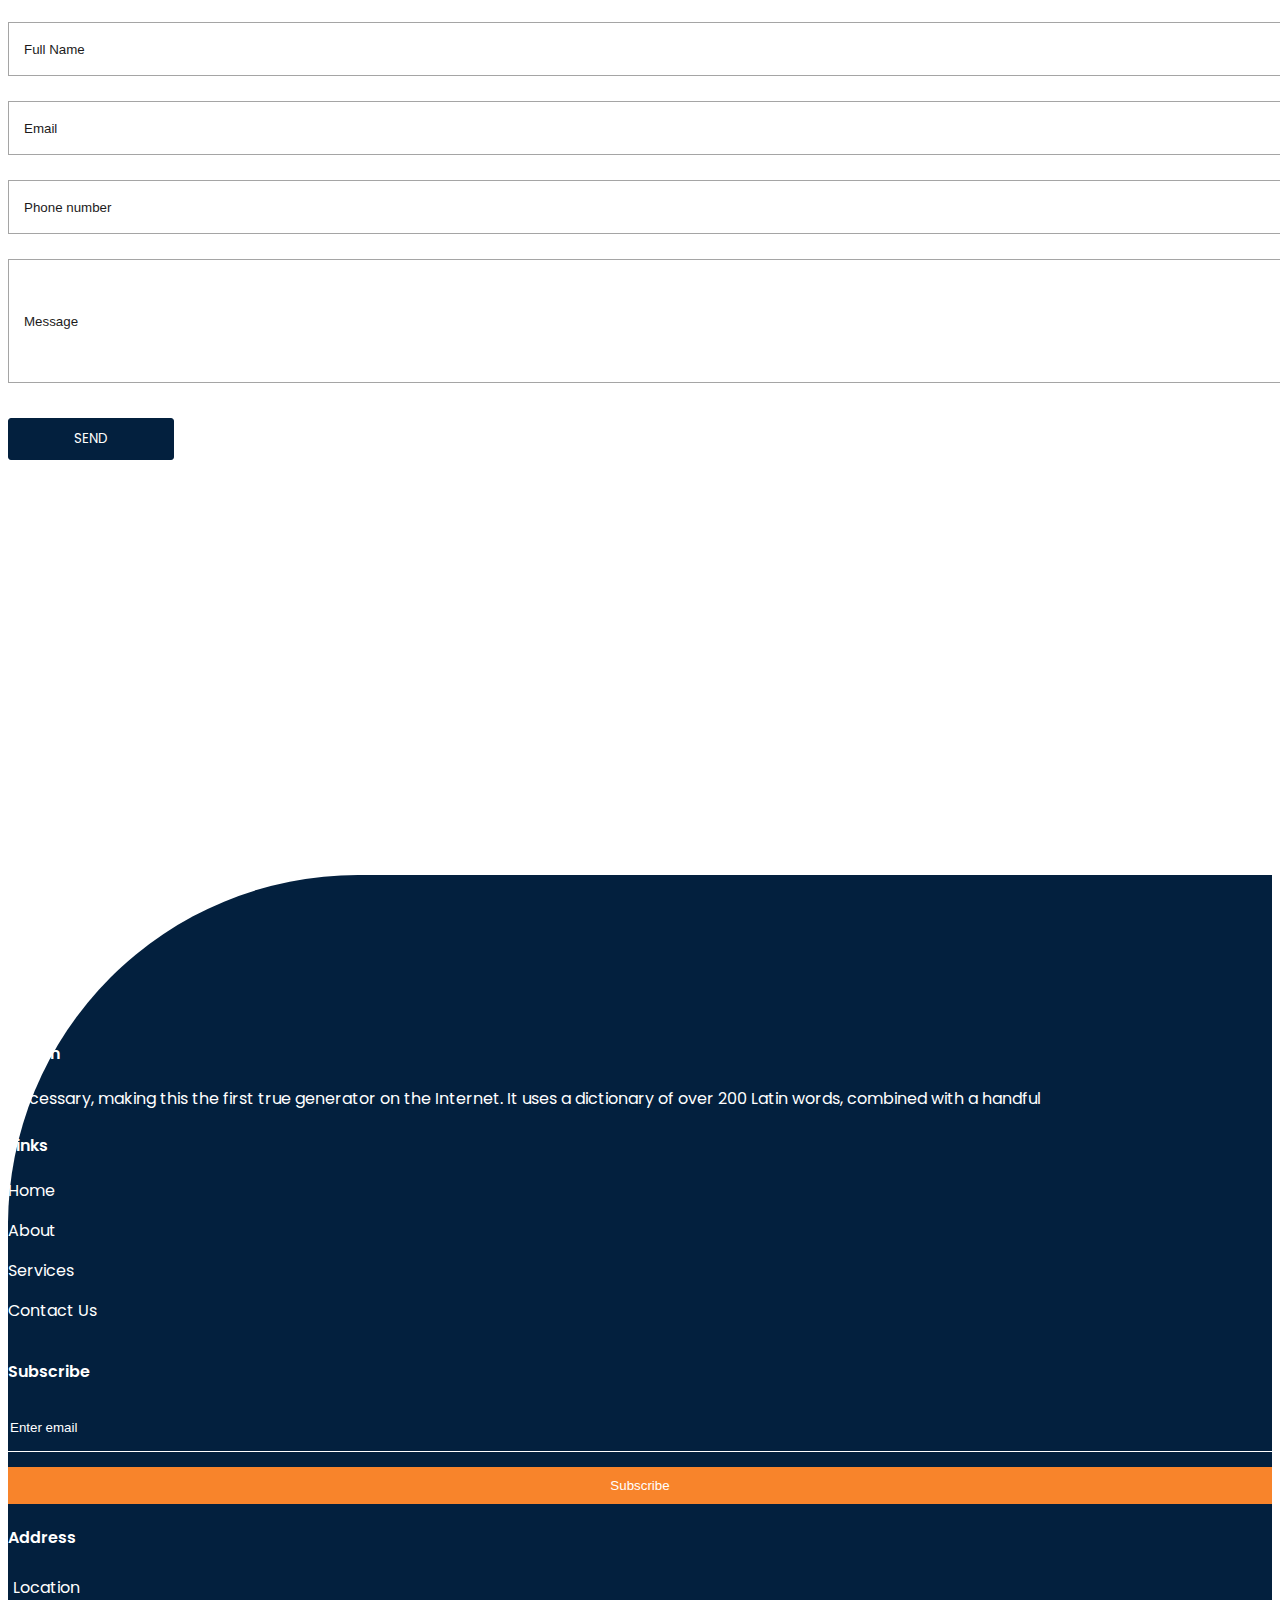
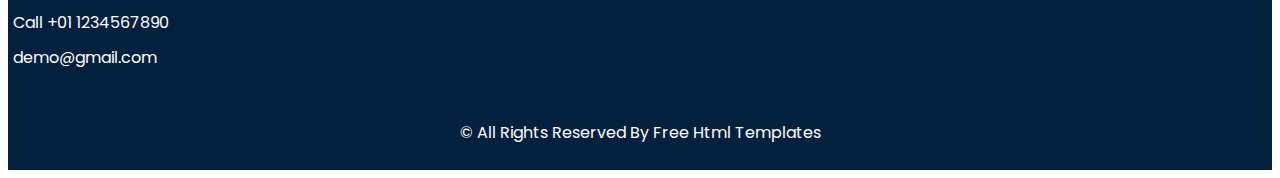
==== commit 9a10127c: "about image" ====
--- a/index.html
+++ b/index.html
@@ -310,7 +310,7 @@
         </div>
         <div class="col-md-6 " >
           <div class="img-box" style="margin-left: 30%;">
-            <img src="images/aboutus.png" alt="">
+            <img src="images/about.png" alt="">
           </div>
         </div>
 
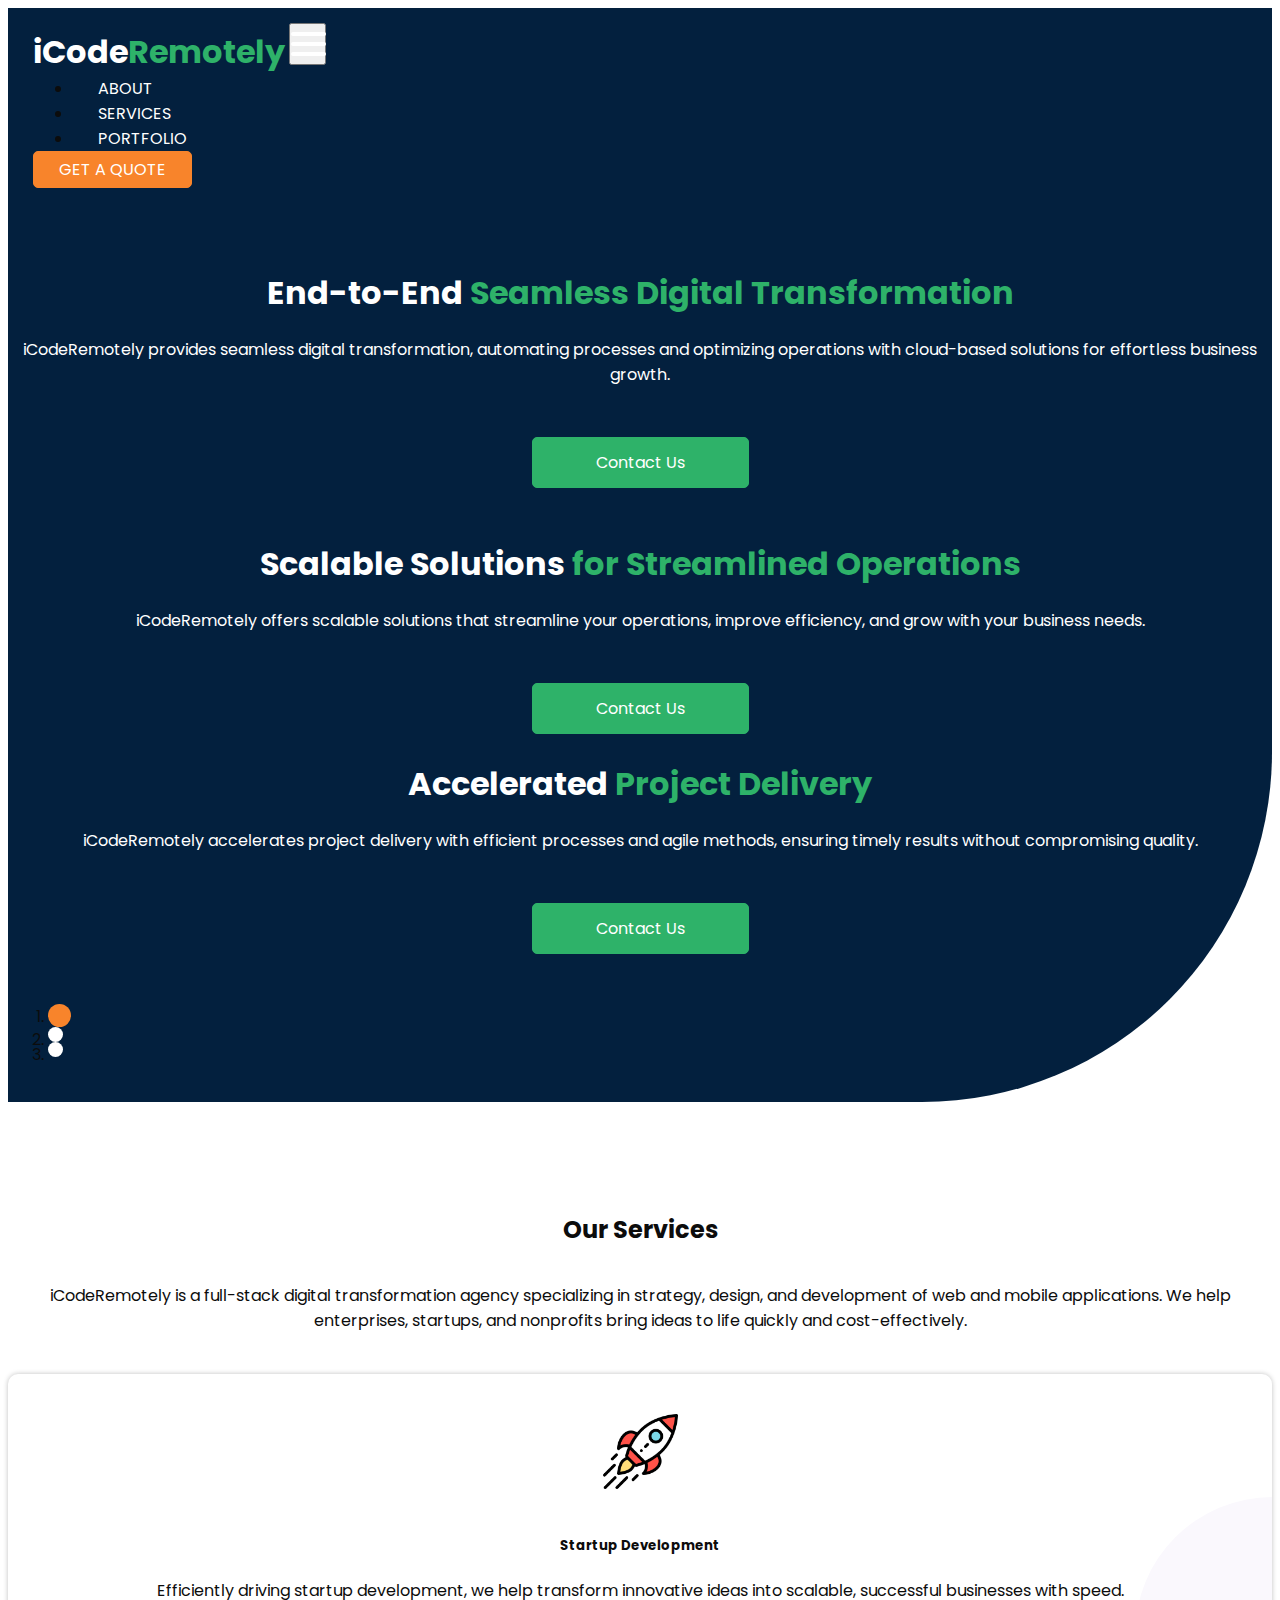
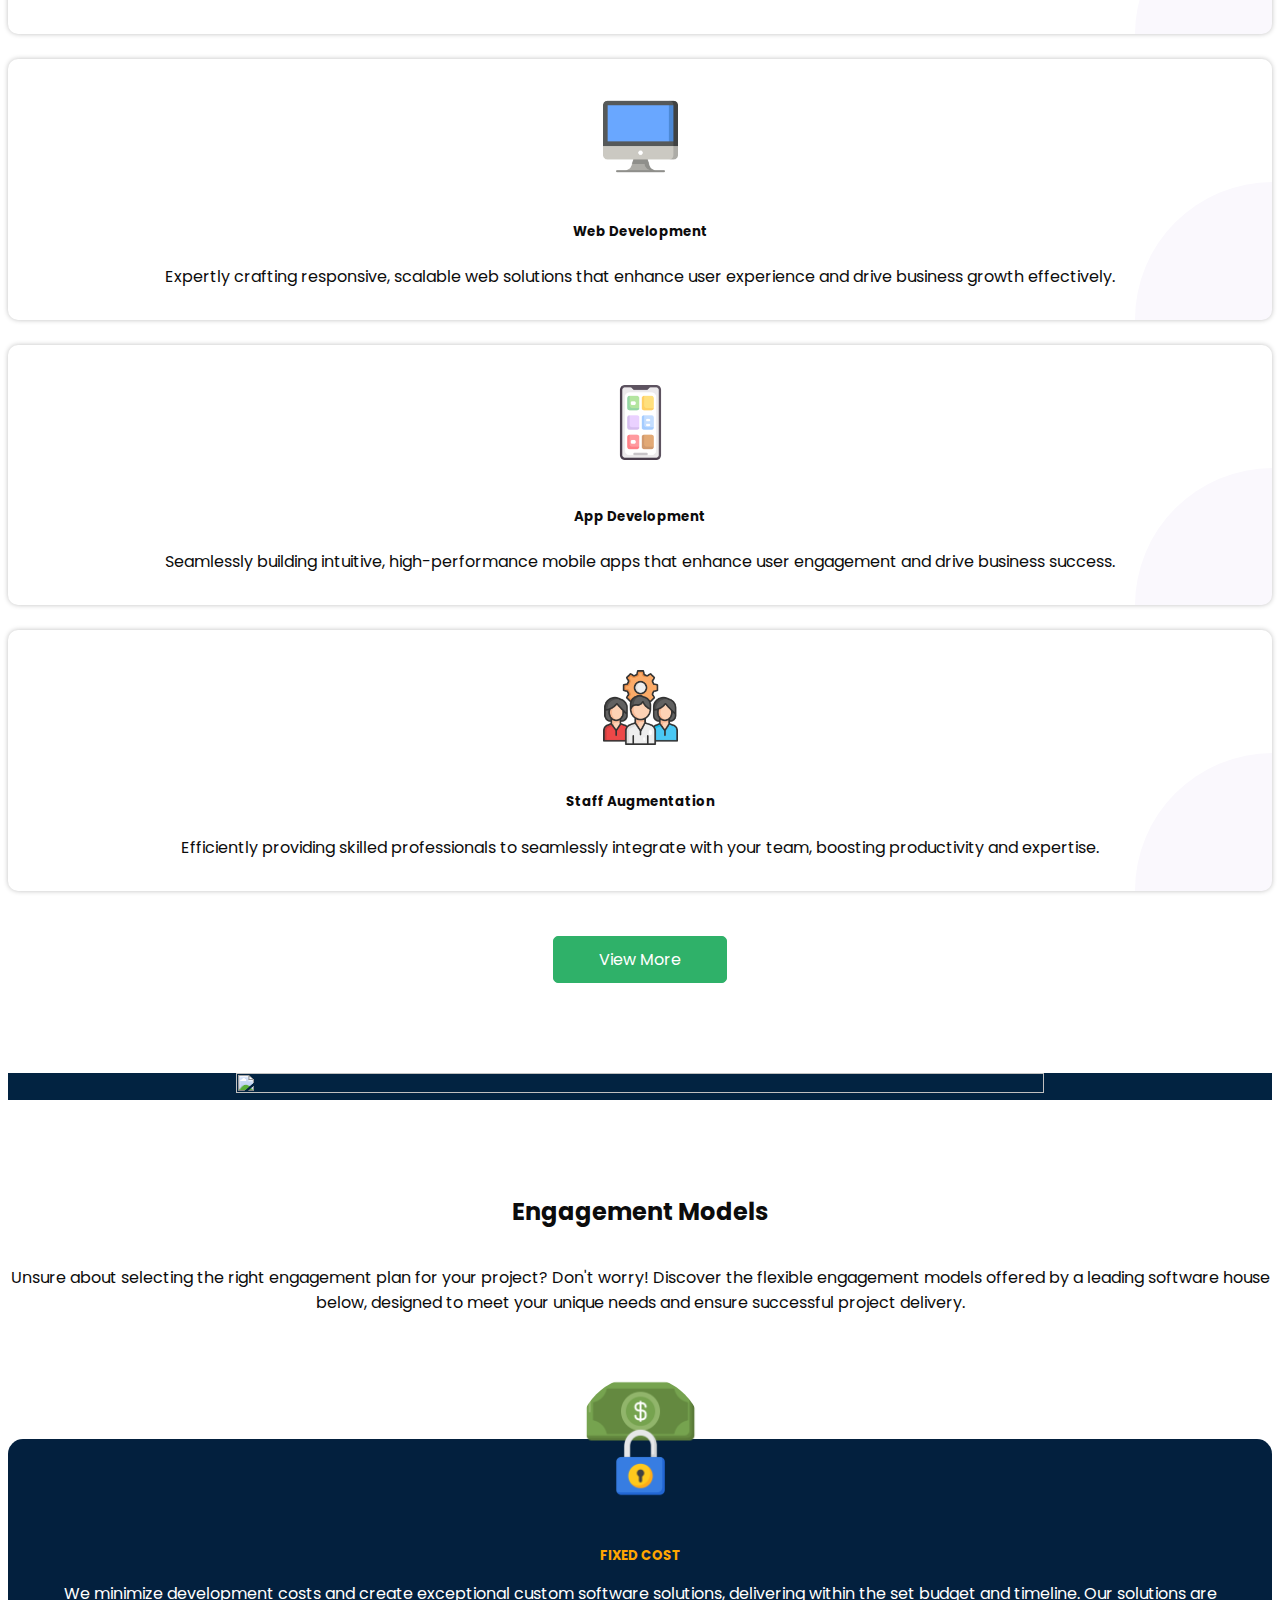
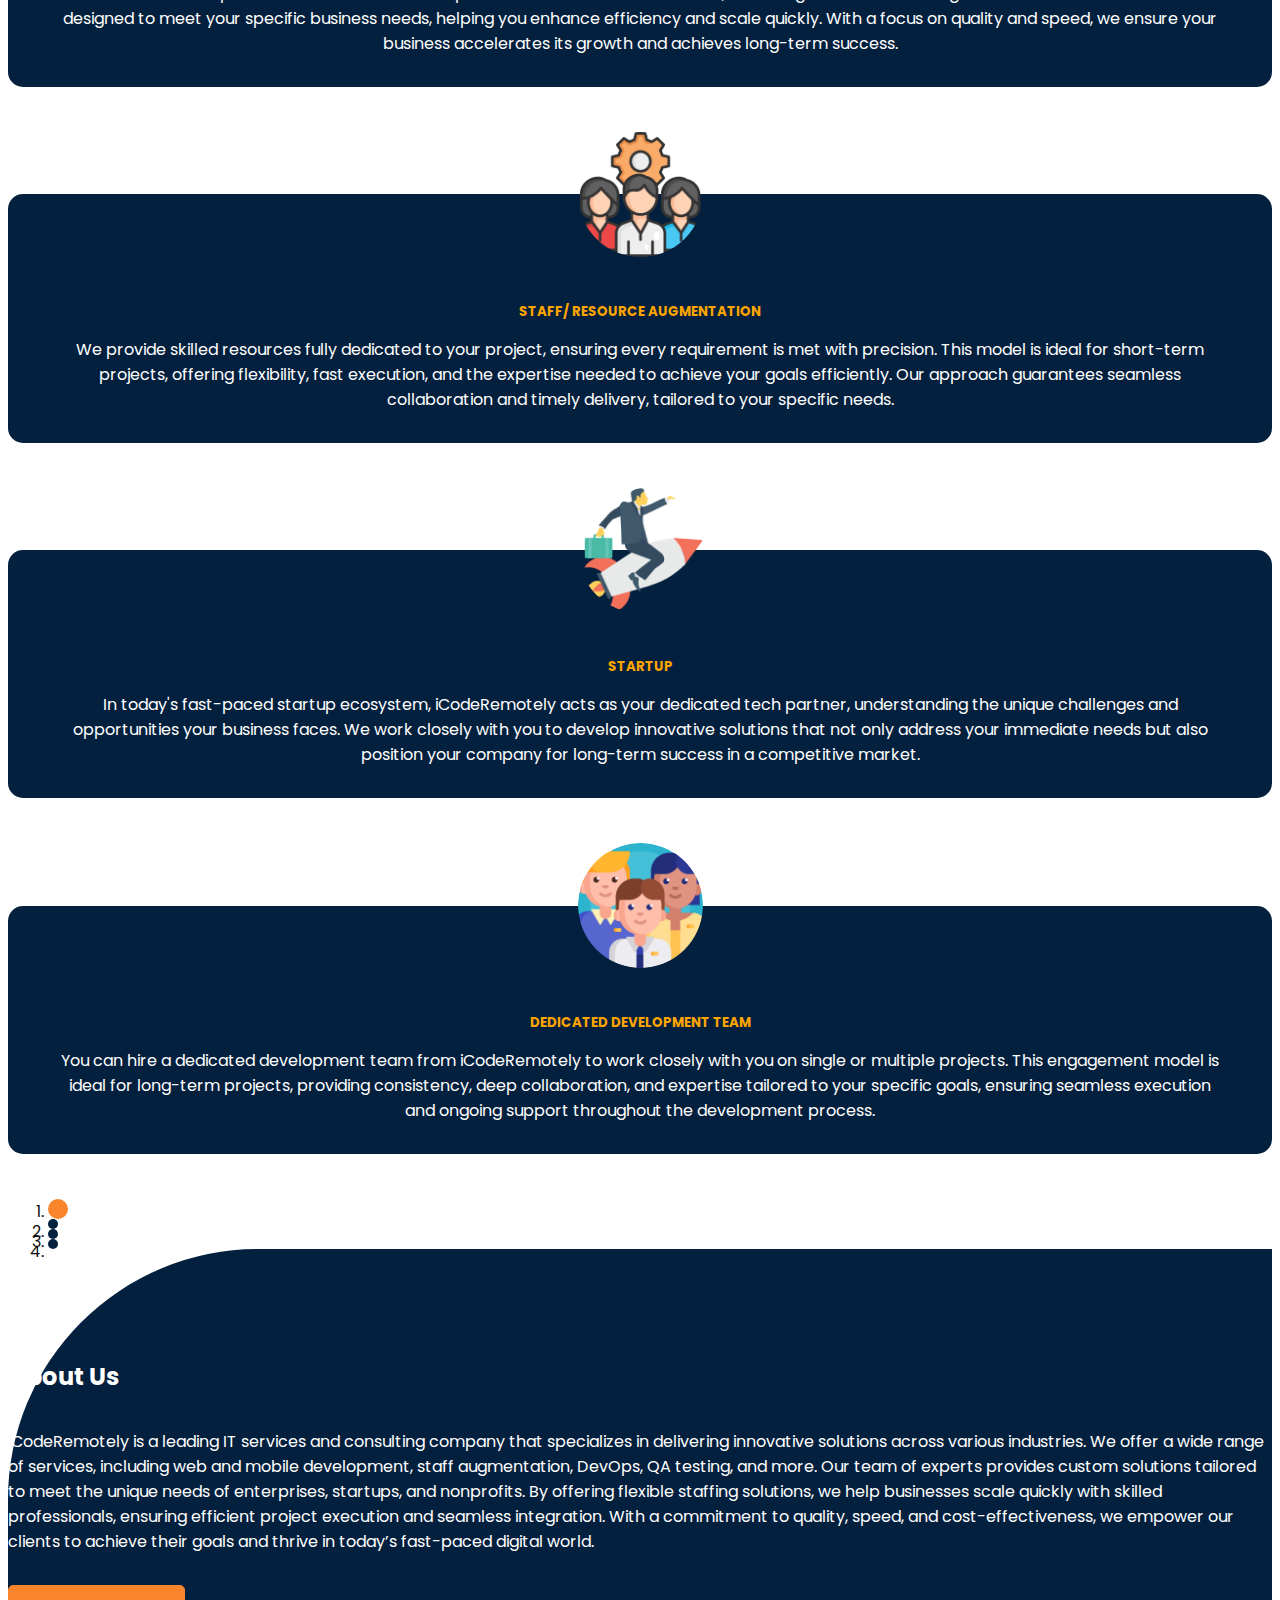
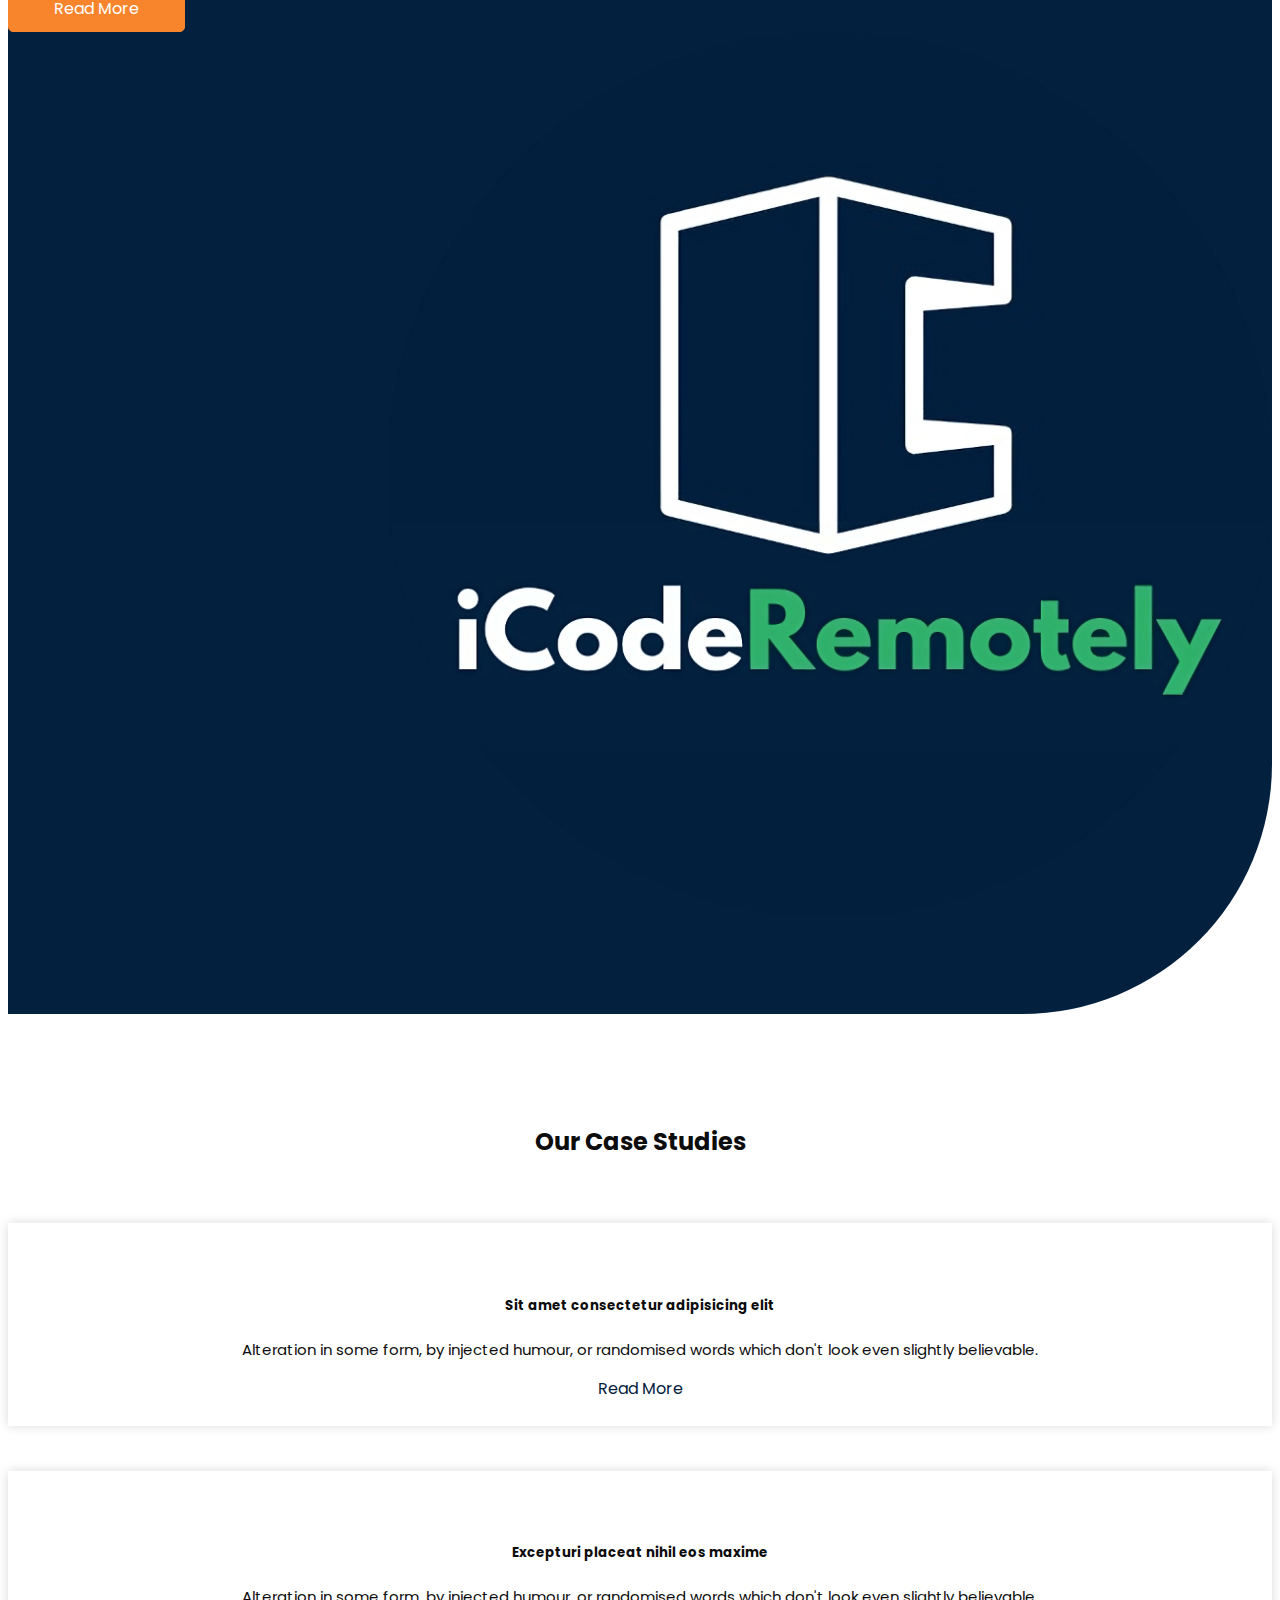
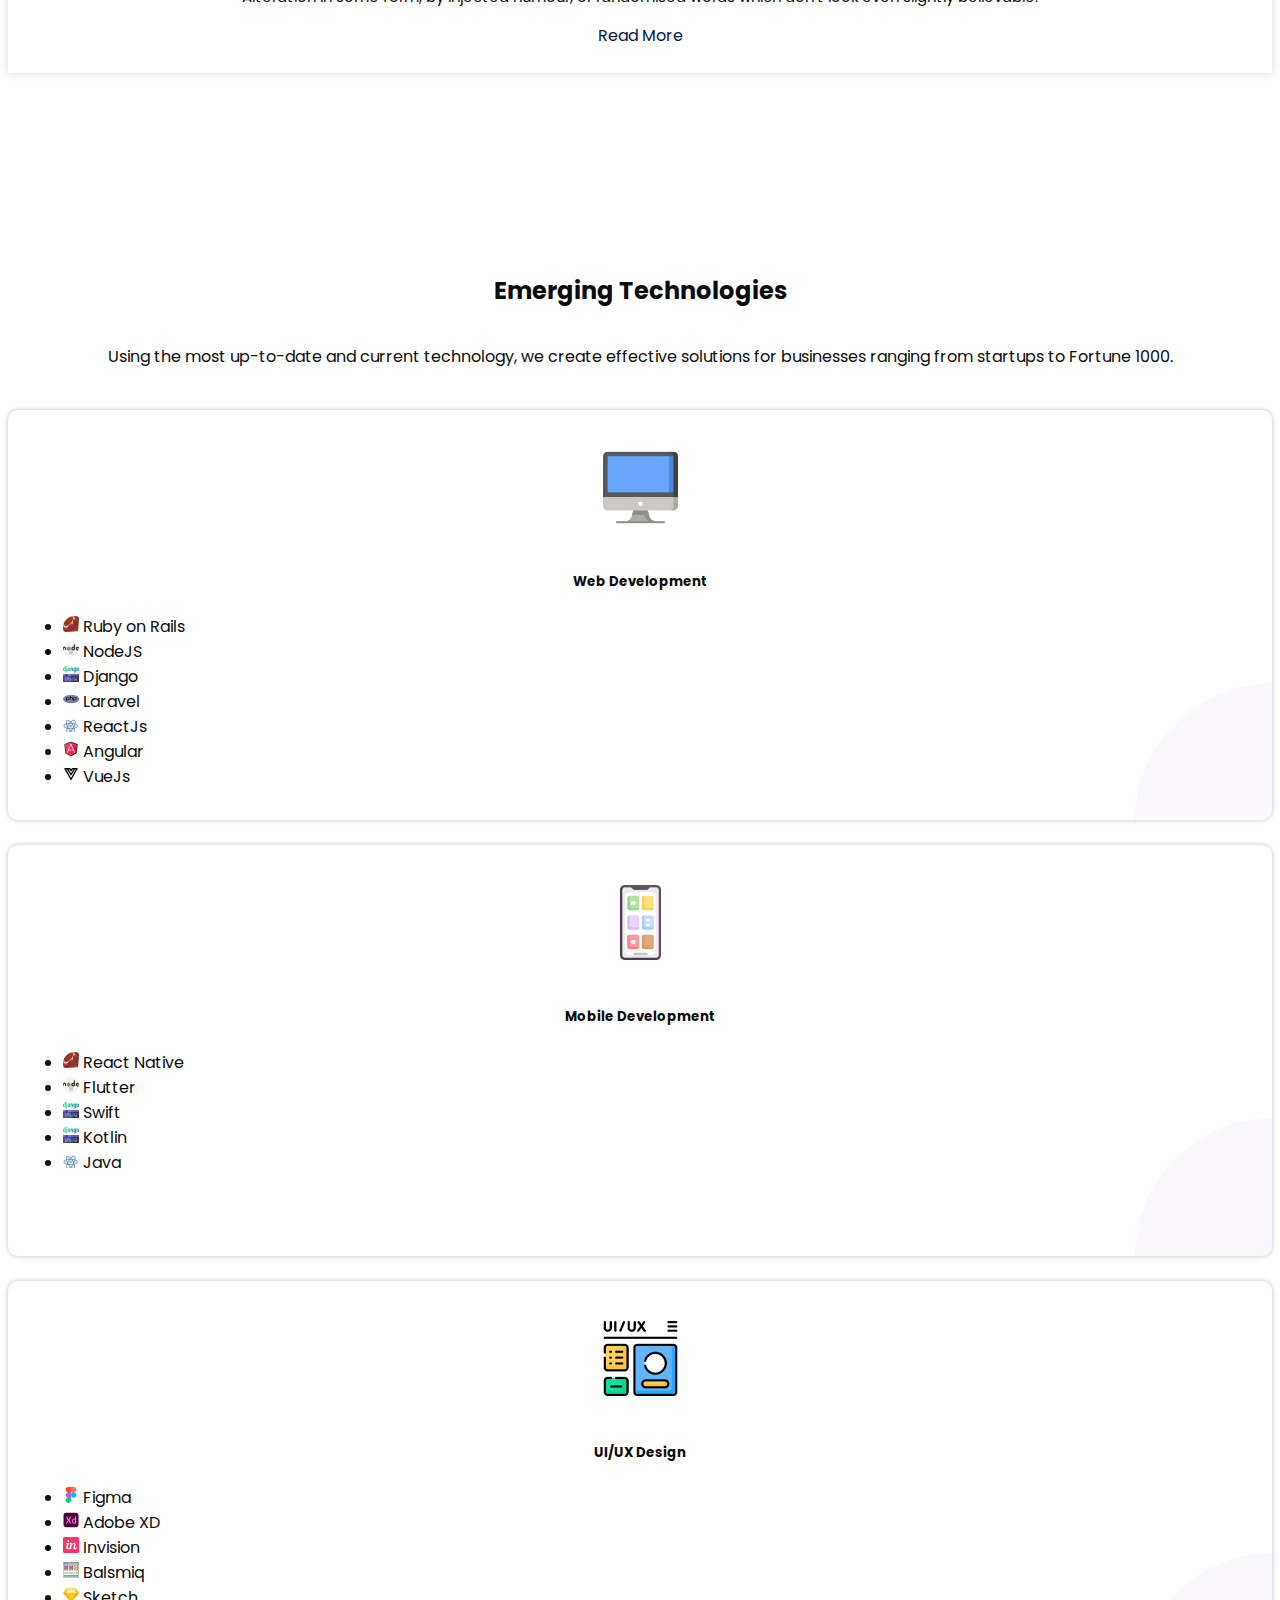
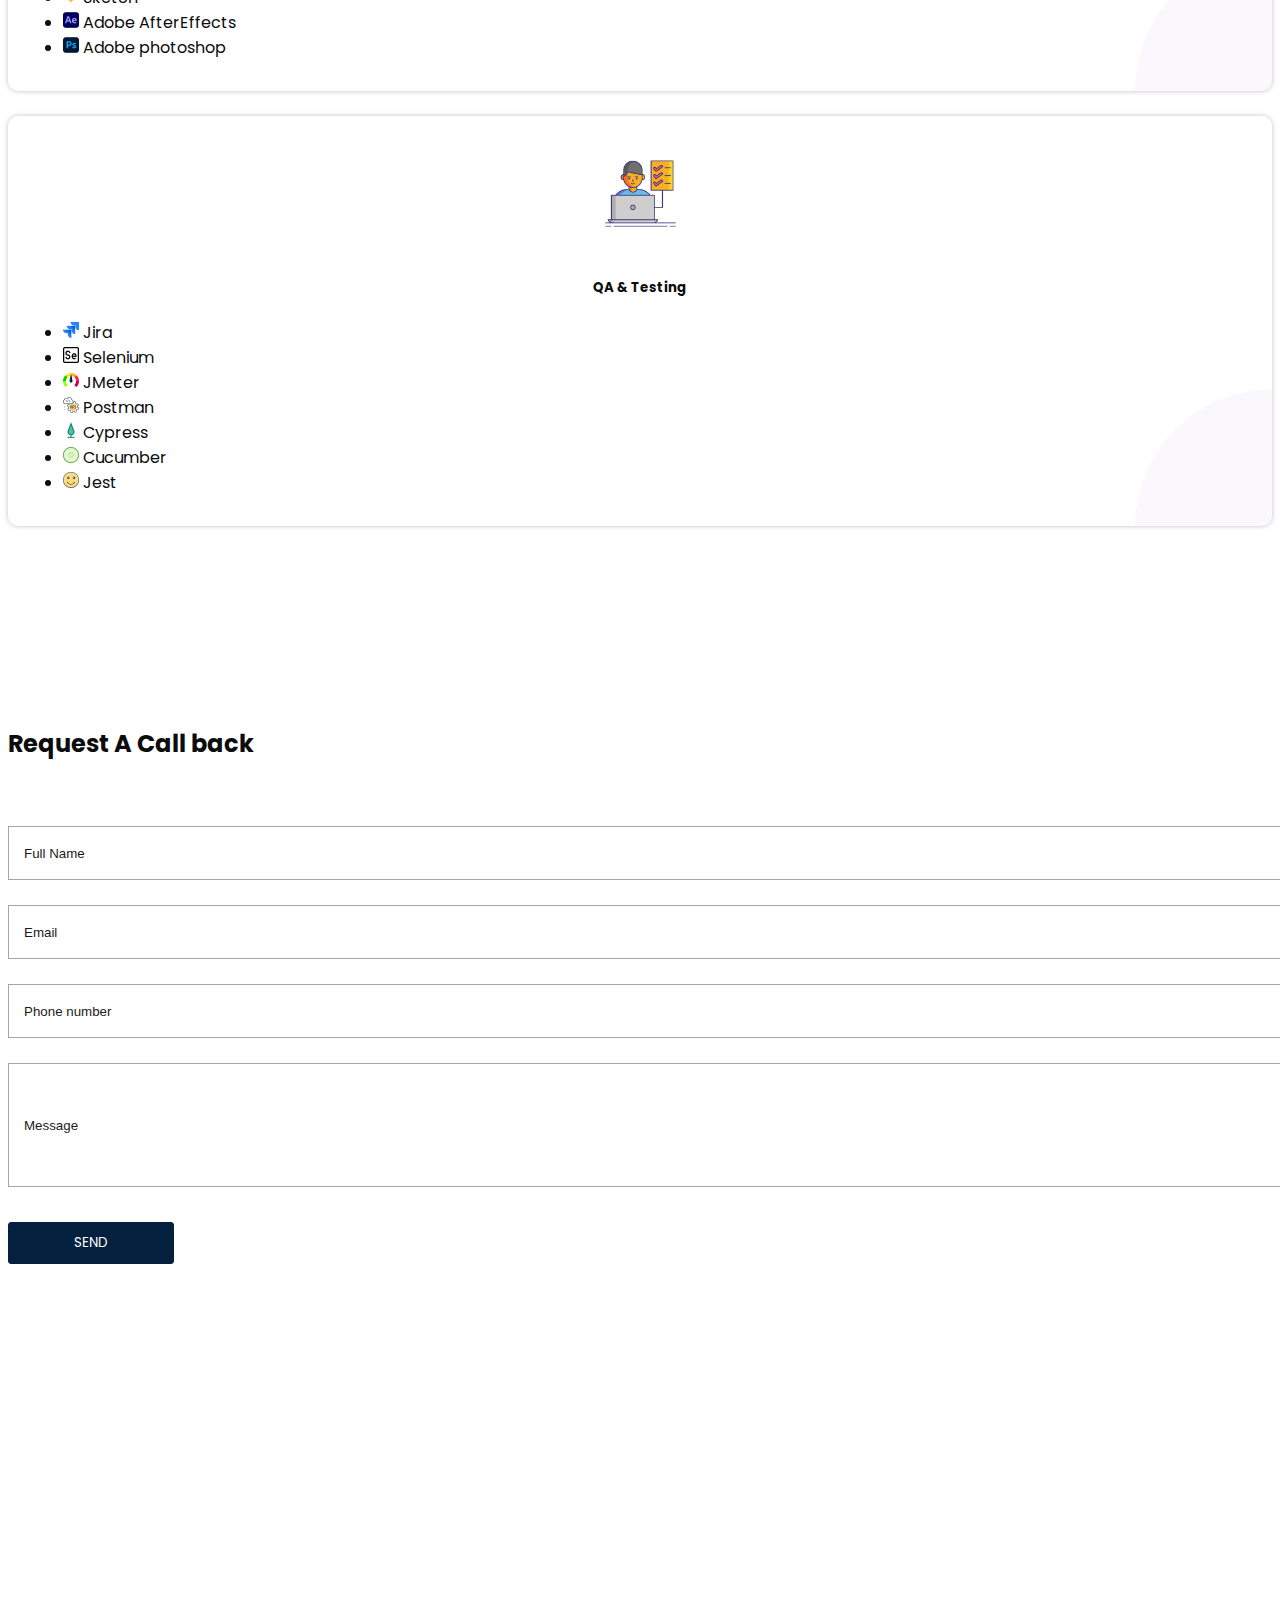
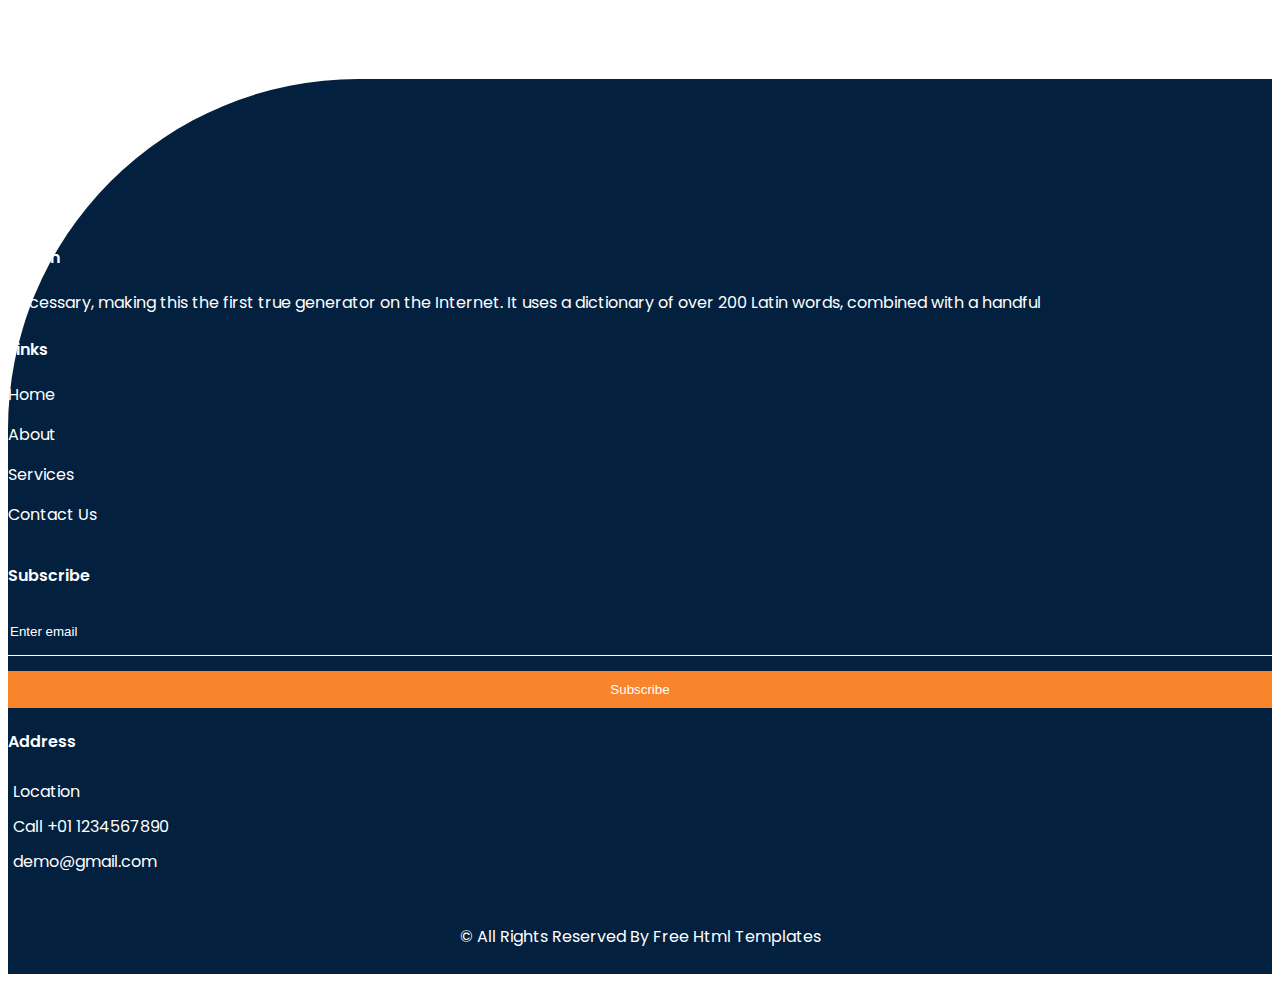
==== commit 438d126d: "some majore changes" ====
--- a/index.html
+++ b/index.html
@@ -54,9 +54,9 @@
 
           <div class="collapse navbar-collapse" id="navbarSupportedContent">
             <ul class="navbar-nav  ">
-              <li class="nav-item active">
+              <!-- <li class="nav-item active">
                 <a class="nav-link" href="index.html">Home <span class="sr-only">(current)</span></a>
-              </li>
+              </li> -->
               <li class="nav-item">
                 <a class="nav-link" href="about.html"> About</a>
               </li>
@@ -279,7 +279,7 @@
           </div>
         </div>
       </div>
-      <div class="btn-box">
+      <div class="btn-box" style="color: #2FB169">
         <a href="service.html">
           View More
         </a>
@@ -287,6 +287,137 @@
     </div>
   </section>
   <!-- end service section -->
+  <div style="background-color: #022341; text-align: center;">
+
+    <img src="images/workflow.png" alt="" style="width: 80%; height: 80%; object-fit: cover;">
+  </div>
+<br><br><br>  
+
+
+      <!-- client section -->
+  <section class="client_section ">
+    <div class="container">
+      <div class="heading_container heading_center">
+        <h2>
+          Engagement Models
+        </h2>
+
+        <p>
+          Unsure about selecting the right engagement plan for your project? Don't worry! Discover the flexible engagement models offered by a leading software house below, designed to meet your unique needs and ensure successful project delivery.
+        </p>
+      </div>
+    </div>
+    <div id="customCarousel2" class="carousel slide" data-ride="carousel">
+      <div class="carousel-inner">
+        <div class="carousel-item active">
+          <div class="container">
+            <div class="row">
+              <div class="col-md-10 mx-auto">
+                <div class="box">
+                  <div class="img-box">
+                    <img src="images/expenses.png" alt="">
+                  </div>
+                  <div class="detail-box">
+                    <div class="client_info">
+                      <div class="client_name">
+                        <h5 style="color: orange">
+                          Fixed Cost
+                        </h5>
+                      </div>
+                    </div>
+                    <p>
+                      We minimize development costs and create exceptional custom software solutions, delivering within the set budget and timeline. Our solutions are designed to meet your specific business needs, helping you enhance efficiency and scale quickly. With a focus on quality and speed, we ensure your business accelerates its growth and achieves long-term success.                    </p>
+                  </div>
+                </div>
+              </div>
+            </div>
+          </div>
+        </div>
+        <div class="carousel-item">
+          <div class="container">
+            <div class="row">
+              <div class="col-md-10 mx-auto">
+                <div class="box">
+                  <div class="img-box">
+                    <img src="images/teamwork.png" alt="">
+                  </div>
+                  <div class="detail-box">
+                    <div class="client_info">
+                      <div class="client_name">
+                        <h5 style="color: orange">
+                          Staff/ Resource Augmentation
+                        </h5>
+                      </div>
+                    </div>
+                    <p>
+                      We provide skilled resources fully dedicated to your project, ensuring every requirement is met with precision. This model is ideal for short-term projects, offering flexibility, fast execution, and the expertise needed to achieve your goals efficiently. Our approach guarantees seamless collaboration and timely delivery, tailored to your specific needs.
+                    </p>
+                  </div>
+                </div>
+              </div>
+            </div>
+          </div>
+        </div>
+        <div class="carousel-item">
+          <div class="container">
+            <div class="row">
+              <div class="col-md-10 mx-auto">
+                <div class="box">
+                  <div class="img-box">
+                    <img src="images/startup (1).png" alt="">
+                  </div>
+                  <div class="detail-box">
+                    <div class="client_info">
+                      <div class="client_name">
+                        <h5 style="color: orange">
+                          Startup
+                        </h5>
+                      </div>
+                    </div>
+                    <p>
+                      In today's fast-paced startup ecosystem, iCodeRemotely acts as your dedicated tech partner, understanding the unique challenges and opportunities your business faces. We work closely with you to develop innovative solutions that not only address your immediate needs but also position your company for long-term success in a competitive market.
+                    </p>
+                  </div>
+                </div>
+              </div>
+            </div>
+          </div>
+        </div>
+
+        <div class="carousel-item">
+          <div class="container">
+            <div class="row">
+              <div class="col-md-10 mx-auto">
+                <div class="box">
+                  <div class="img-box">
+                    <img src="images/people.png" alt="">
+                  </div>
+                  <div class="detail-box">
+                    <div class="client_info">
+                      <div class="client_name">
+                        <h5 style="color: orange">
+                          Dedicated Development Team
+                        </h5>
+                      </div>
+                    </div>
+                    <p>
+                      You can hire a dedicated development team from iCodeRemotely to work closely with you on single or multiple projects. This engagement model is ideal for long-term projects, providing consistency, deep collaboration, and expertise tailored to your specific goals, ensuring seamless execution and ongoing support throughout the development process.                    </p>
+                  </div>
+                </div>
+              </div>
+            </div>
+          </div>
+        </div>
+      </div>
+      <ol class="carousel-indicators">
+        <li data-target="#customCarousel2" data-slide-to="0" class="active"></li>
+        <li data-target="#customCarousel2" data-slide-to="1"></li>
+        <li data-target="#customCarousel2" data-slide-to="2"></li>
+        <li data-target="#customCarousel2" data-slide-to="3"></li>
+      </ol>
+    </div>
+  </section>
+  <!-- end client section -->
 
   <!-- about section -->
 
@@ -378,132 +509,147 @@
 
   <!-- end case section -->
 
-  <!-- client section -->
-  <section class="client_section ">
-    <div class="container">
-      <div class="heading_container heading_center">
-        <h2>
-          Testimonial
-        </h2>
-      </div>
-    </div>
-    <div id="customCarousel2" class="carousel slide" data-ride="carousel">
-      <div class="carousel-inner">
-        <div class="carousel-item active">
-          <div class="container">
-            <div class="row">
-              <div class="col-md-10 mx-auto">
-                <div class="box">
-                  <div class="img-box">
-                    <img src="images/client.jpg" alt="">
-                  </div>
-                  <div class="detail-box">
-                    <div class="client_info">
-                      <div class="client_name">
-                        <h5>
-                          Morojink
-                        </h5>
-                        <h6>
-                          Customer
-                        </h6>
-                      </div>
-                      <i class="fa fa-quote-left" aria-hidden="true"></i>
-                    </div>
-                    <p>
-                      Lorem ipsum dolor sit amet, consectetur adipiscing elit, sed do eiusmod tempor incididunt ut
-                      labore
-                      et
-                      dolore magna aliqua. Ut enim ad minim veniam, quis nostrud exercitation ullamco laboris nisi ut
-                      aliquip ex ea commodo consequat. Duis aute irure dolor in reprehenderit in voluptate velit esse
-                      cillum
-                      dolore eu fugia
-                    </p>
-                  </div>
-                </div>
-              </div>
-            </div>
-          </div>
-        </div>
-        <div class="carousel-item">
-          <div class="container">
-            <div class="row">
-              <div class="col-md-10 mx-auto">
-                <div class="box">
-                  <div class="img-box">
-                    <img src="images/client.jpg" alt="">
-                  </div>
-                  <div class="detail-box">
-                    <div class="client_info">
-                      <div class="client_name">
-                        <h5>
-                          Morojink
-                        </h5>
-                        <h6>
-                          Customer
-                        </h6>
-                      </div>
-                      <i class="fa fa-quote-left" aria-hidden="true"></i>
-                    </div>
-                    <p>
-                      Lorem ipsum dolor sit amet, consectetur adipiscing elit, sed do eiusmod tempor incididunt ut
-                      labore
-                      et
-                      dolore magna aliqua. Ut enim ad minim veniam, quis nostrud exercitation ullamco laboris nisi ut
-                      aliquip ex ea commodo consequat. Duis aute irure dolor in reprehenderit in voluptate velit esse
-                      cillum
-                      dolore eu fugia
-                    </p>
-                  </div>
-                </div>
-              </div>
-            </div>
-          </div>
-        </div>
-        <div class="carousel-item">
-          <div class="container">
-            <div class="row">
-              <div class="col-md-10 mx-auto">
-                <div class="box">
-                  <div class="img-box">
-                    <img src="images/client.jpg" alt="">
-                  </div>
-                  <div class="detail-box">
-                    <div class="client_info">
-                      <div class="client_name">
-                        <h5>
-                          Morojink
-                        </h5>
-                        <h6>
-                          Customer
-                        </h6>
-                      </div>
-                      <i class="fa fa-quote-left" aria-hidden="true"></i>
-                    </div>
-                    <p>
-                      Lorem ipsum dolor sit amet, consectetur adipiscing elit, sed do eiusmod tempor incididunt ut
-                      labore
-                      et
-                      dolore magna aliqua. Ut enim ad minim veniam, quis nostrud exercitation ullamco laboris nisi ut
-                      aliquip ex ea commodo consequat. Duis aute irure dolor in reprehenderit in voluptate velit esse
-                      cillum
-                      dolore eu fugia
-                    </p>
-                  </div>
-                </div>
-              </div>
-            </div>
-          </div>
-        </div>
-      </div>
-      <ol class="carousel-indicators">
-        <li data-target="#customCarousel2" data-slide-to="0" class="active"></li>
-        <li data-target="#customCarousel2" data-slide-to="1"></li>
-        <li data-target="#customCarousel2" data-slide-to="2"></li>
-      </ol>
-    </div>
-  </section>
-  <!-- end client section -->
-
+
+      <!-- service section -->
+      <section class="service_section layout_padding">
+        <div class="container">
+          <div class="heading_container">
+            <h2>
+              Emerging Technologies
+            </h2>
+            <p>
+              Using the most up-to-date and current technology, we create effective solutions for businesses ranging from startups to Fortune 1000.        </p>
+          </div>
+          <div class="row">
+            <div class="col-md-6 col-lg-3">
+              <div class="box">
+                <div class="img-box">
+                  <img src="images/desktop.png" alt="">
+                </div>
+                <div class="detail-box">
+                  <h5>
+                    Web Development
+                  </h5>
+                  <p>
+                    <ul style="text-align: left;">
+                      <li><img src="images/ruby.png" alt="" style="width: 16px; height: 16px;"> Ruby on Rails</li>
+                      <li><img src="images/nodejs.png" alt="" style="width: 16px; height: 16px;"> NodeJS</li>
+                      <li><img src="images/django.png" alt="" style="width: 16px; height: 16px;"> Django</li>
+                      <li><img src="images/php.png" alt="" style="width: 16px; height: 16px;"> Laravel</li>
+                      <li><img src="images/library.png" alt="" style="width: 16px; height: 16px;"> ReactJs</li>
+                      <li><img src="images/programing.png" alt="" style="width: 16px; height: 16px;"> Angular</li>
+                      <li><img src="images/vuejs.png" alt="" style="width: 16px; height: 16px;"> VueJs</li>
+                    </ul>
+                  </p>
+                  
+                  <!-- <a href="">
+                    <span>
+                      Read More
+                    </span>
+                    <i class="fa fa-long-arrow-right" aria-hidden="true"></i>
+                  </a> -->
+                </div>
+              </div>
+            </div>
+            <div class="col-md-6 col-lg-3">
+              <div class="box">
+                <div class="img-box">
+                  <img src="images/mobile-app.png" alt="">
+                </div>
+                <div class="detail-box">
+                  <h5>
+                    Mobile Development
+                  </h5>
+                  <p>
+                    <!-- Expertly crafting responsive, scalable web solutions that enhance user experience and drive business growth effectively. -->
+                    <ul style="text-align: left;">
+                      <li><img src="images/ruby.png" alt="" style="width: 16px; height: 16px;"> React Native</li>
+                      <li><img src="images/nodejs.png" alt="" style="width: 16px; height: 16px;"> Flutter</li>
+                      <li><img src="images/django.png" alt="" style="width: 16px; height: 16px;"> Swift</li>
+                      <li><img src="images/django.png" alt="" style="width: 16px; height: 16px;"> Kotlin</li>
+                      <li><img src="images/library.png" alt="" style="width: 16px; height: 16px;"> Java</li>
+                      <li style="color: #fff"></li>
+                      <li style="color: #fff"></li>
+                    </ul>
+                  </p>
+                  <!-- <a href="">
+                    <span>
+                      Read More
+                    </span>
+                    <i class="fa fa-long-arrow-right" aria-hidden="true"></i>
+                  </a> -->
+                </div>
+              </div>
+            </div>
+            <div class="col-md-6 col-lg-3">
+              <div class="box">
+                <div class="img-box">
+                  <img src="images/web-design.png" alt="">
+                </div>
+                <div class="detail-box">
+                  <h5>
+                    UI/UX Design
+                  </h5>
+                  <p>
+                    <ul style="text-align: left;">
+                      <li><img src="images/figma.png" alt="" style="width: 16px; height: 16px;"> Figma</li>
+                      <li><img src="images/xd.png" alt="" style="width: 16px; height: 16px;"> Adobe XD</li>
+                      <li><img src="images/invision.png" alt="" style="width: 16px; height: 16px;"> Invision</li>
+                      <li><img src="images/wireframe.png" alt="" style="width: 16px; height: 16px;"> Balsmiq</li>
+                      <li><img src="images/sketch.png" alt="" style="width: 16px; height: 16px;"> Sketch</li>
+                      <li><img src="images/after-effects.png" alt="" style="width: 16px; height: 16px;"> Adobe AfterEffects</li>
+                      <li><img src="images/photoshop.png" alt="" style="width: 16px; height: 16px;"> Adobe photoshop</li>
+                    </ul>
+                  </p>
+                  <!-- <a href="">
+                    <span>
+                      Read More
+                    </span>
+                    <i class="fa fa-long-arrow-right" aria-hidden="true"></i>
+                  </a> -->
+                </div>
+              </div>
+            </div>
+            <div class="col-md-6 col-lg-3">
+              <div class="box">
+                <div class="img-box">
+                  <img src="images/quality-control.png" alt="">
+                </div>
+                <div class="detail-box">
+                  <h5>
+                    QA & Testing
+                  </h5>
+                  <p>
+                    <ul style="text-align: left;">
+                      <li><img src="images/jira.png" alt="" style="width: 16px; height: 16px;"> Jira</li>
+                      <li><img src="images/selenium.png" alt="" style="width: 16px; height: 16px;"> Selenium</li>
+                      <li><img src="images/speedometer.png" alt="" style="width: 16px; height: 16px;"> JMeter</li>
+                      <li><img src="images/api.png" alt="" style="width: 16px; height: 16px;"> Postman</li>
+                      <li><img src="images/nature.png" alt="" style="width: 16px; height: 16px;"> Cypress</li>
+                      <li><img src="images/cucumber.png" alt="" style="width: 16px; height: 16px;"> Cucumber</li>
+                      <li><img src="images/smile.png" alt="" style="width: 16px; height: 16px;"> Jest</li>
+                    </ul>
+                  </p>
+                  <!-- <a href="">
+                    <span>
+                      Read More
+                    </span>
+                    <i class="fa fa-long-arrow-right" aria-hidden="true"></i>
+                  </a> -->
+                </div>
+              </div>
+            </div>
+  
+            
+          </div>
+          <!-- <div class="btn-box">
+            <a href="service.html">
+              View More
+            </a>
+          </div> -->
+        </div>
+      </section>
+      <!-- end service section -->
 
 
   <!-- contact section -->
--- a/css/style.css
+++ b/css/style.css
@@ -465,13 +465,13 @@
   display: inline-block;
   padding: 10px 45px;
   /* background-color: #7335b7; */
-  background-color: #03203E;
+  background-color: #2FB169;
   color: #ffffff;
   border-radius: 5px;
   -webkit-transition: all 0.3s;
   transition: all 0.3s;
   /* border: 1px solid #7335b7; */
-  border: 1px solid #03203E;
+  border: 1px solid #2FB169;
 }
 
 .service_section .btn-box a:hover {
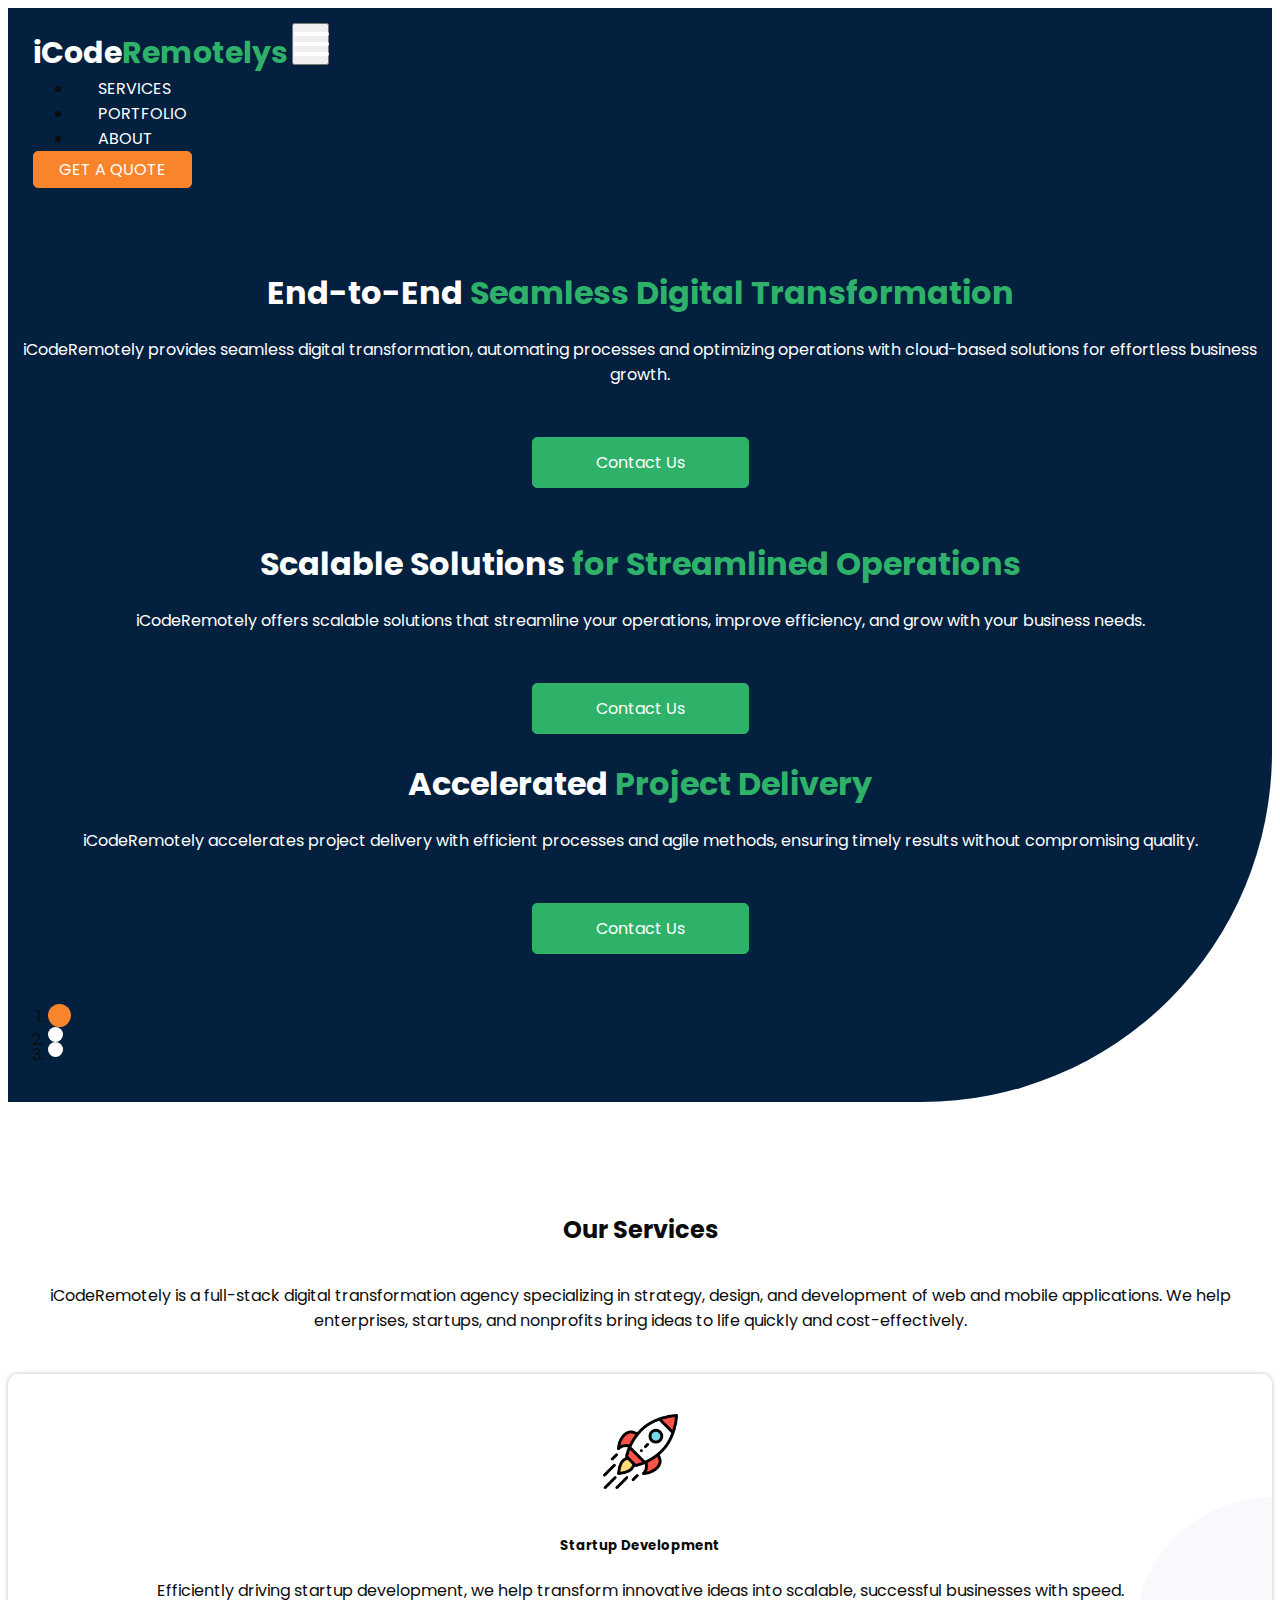
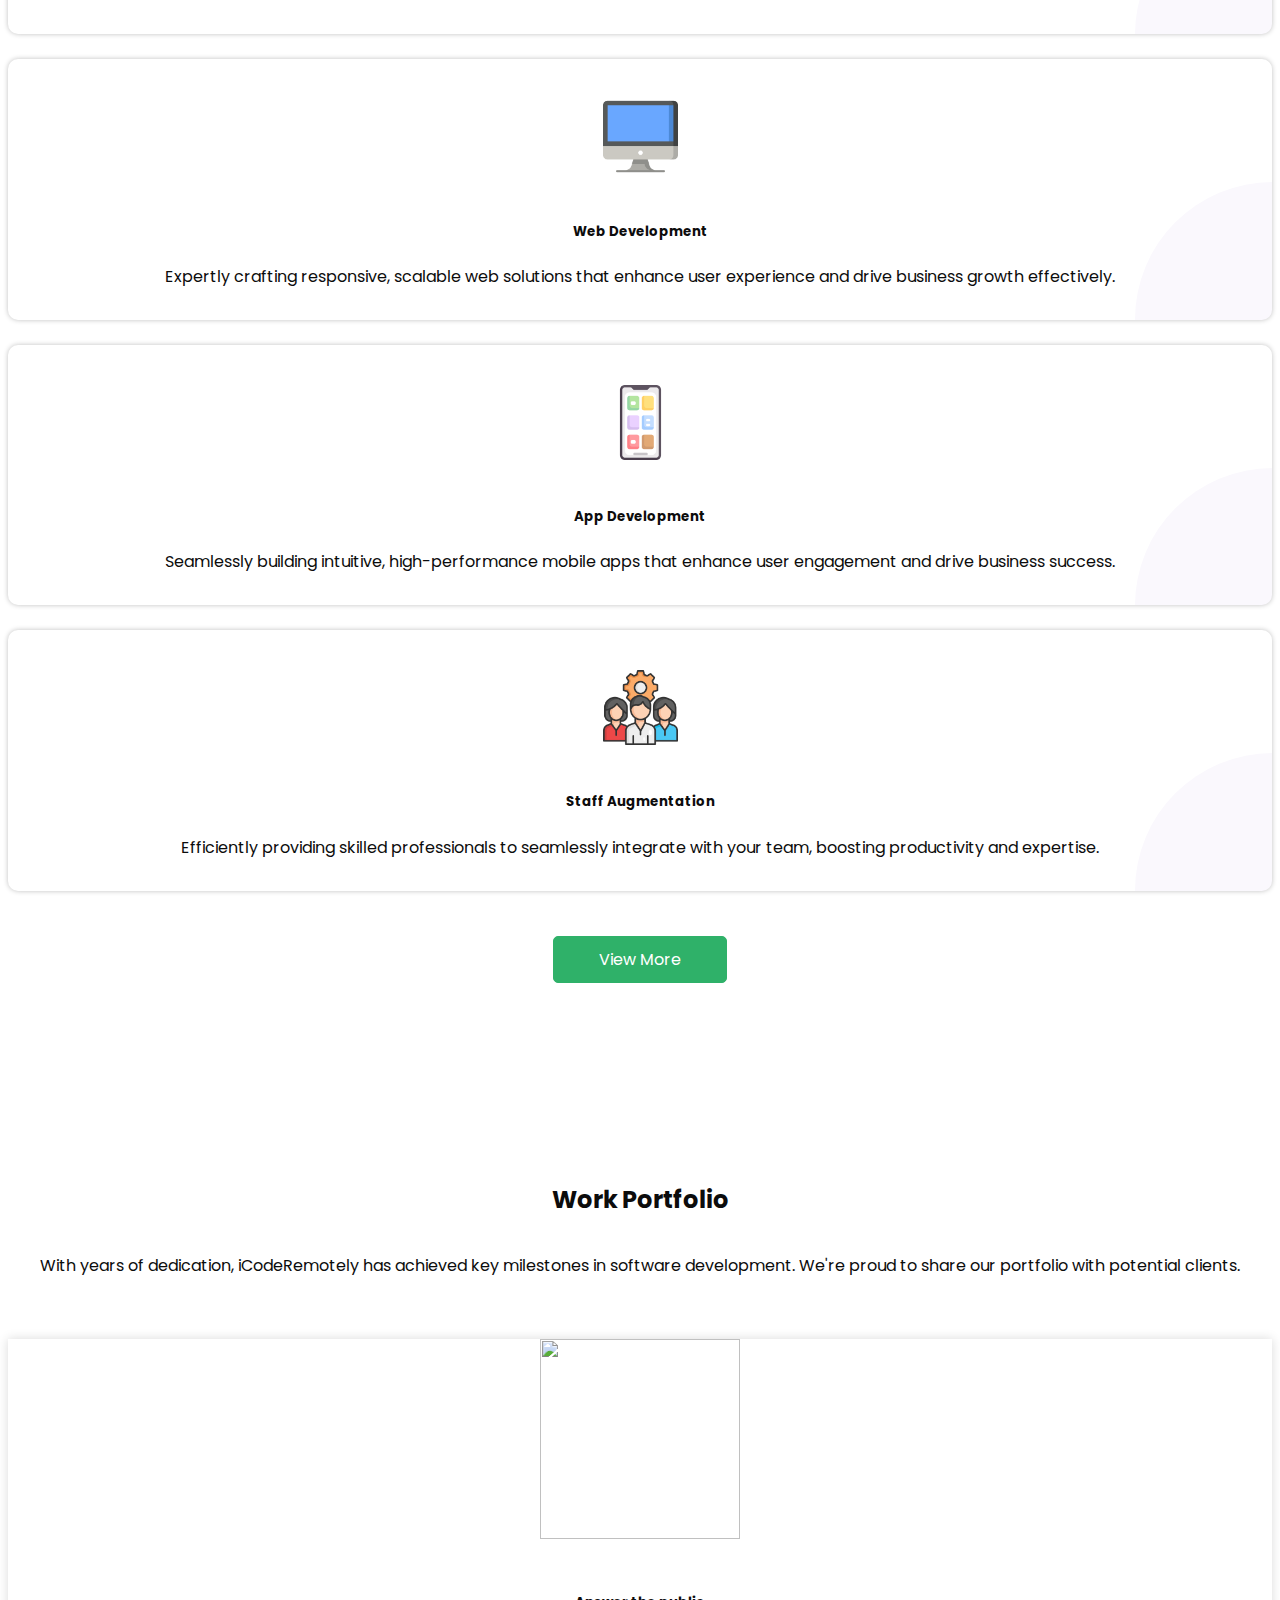
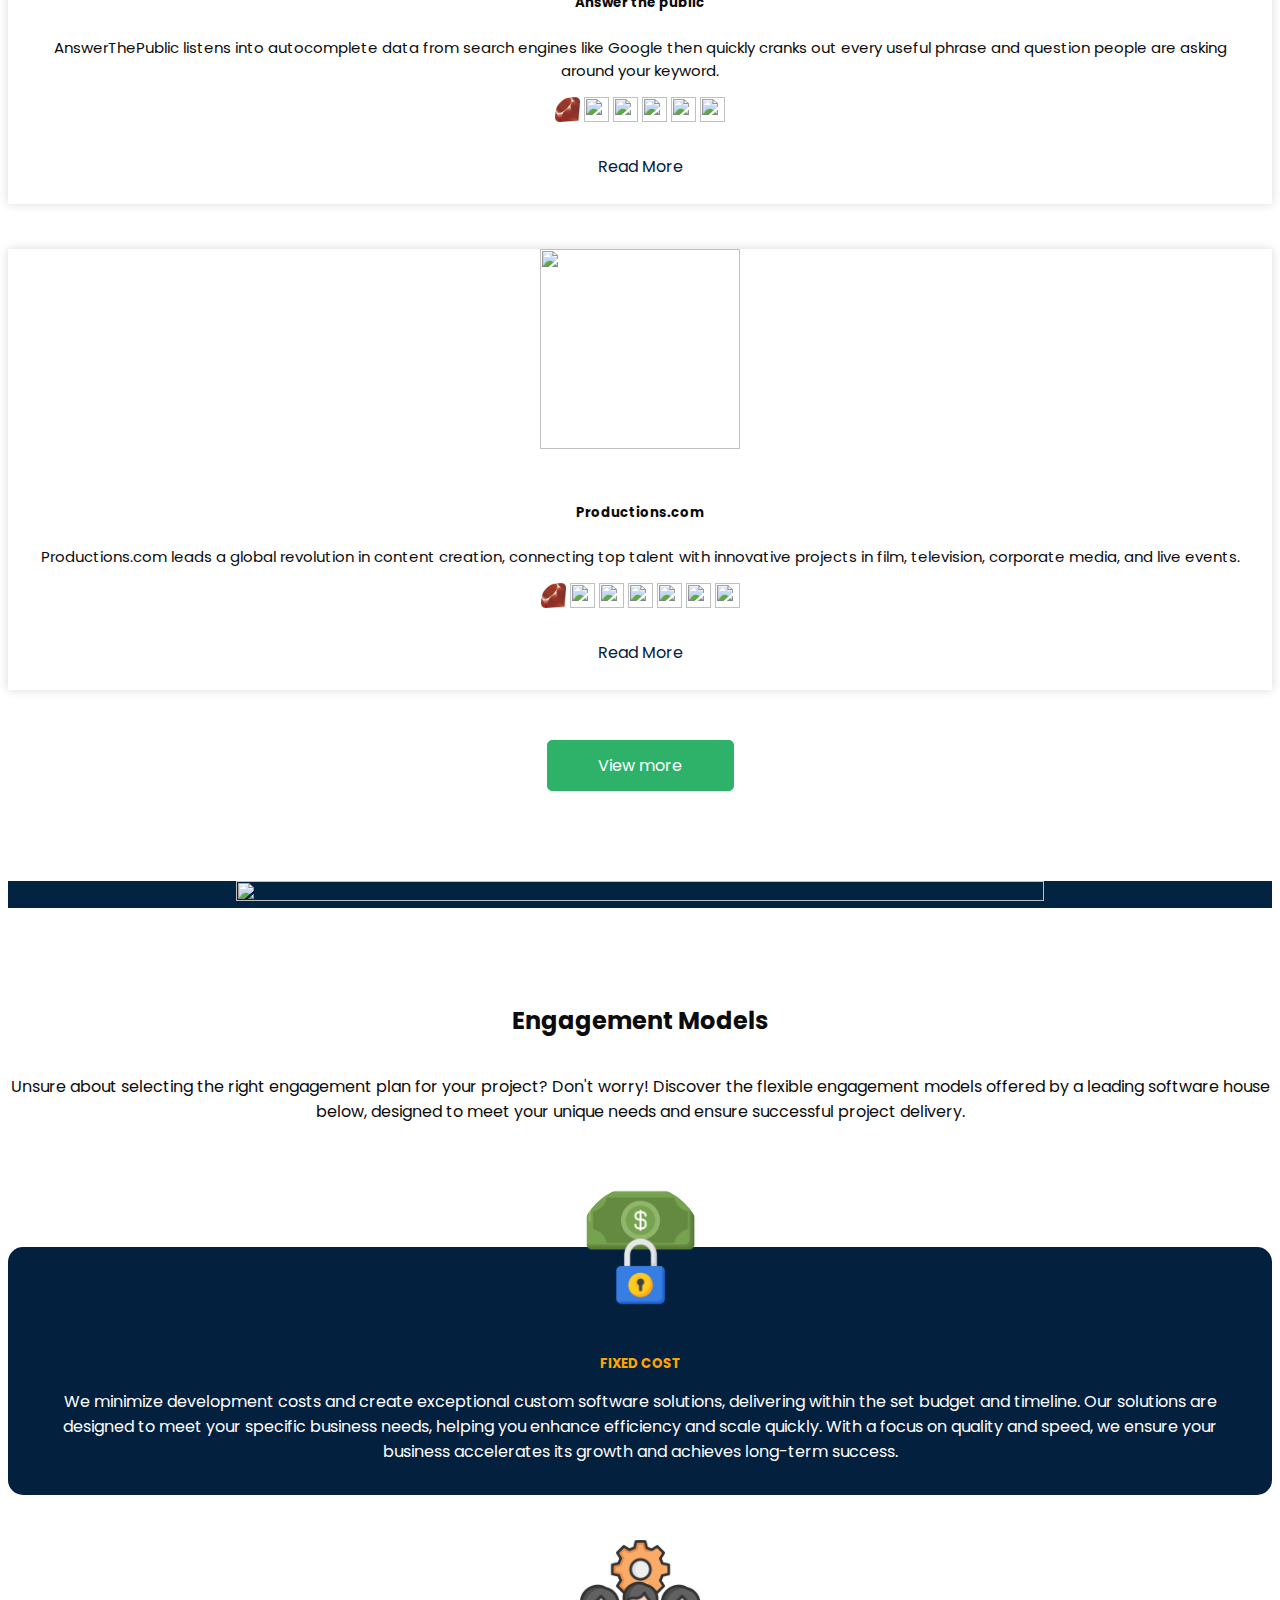
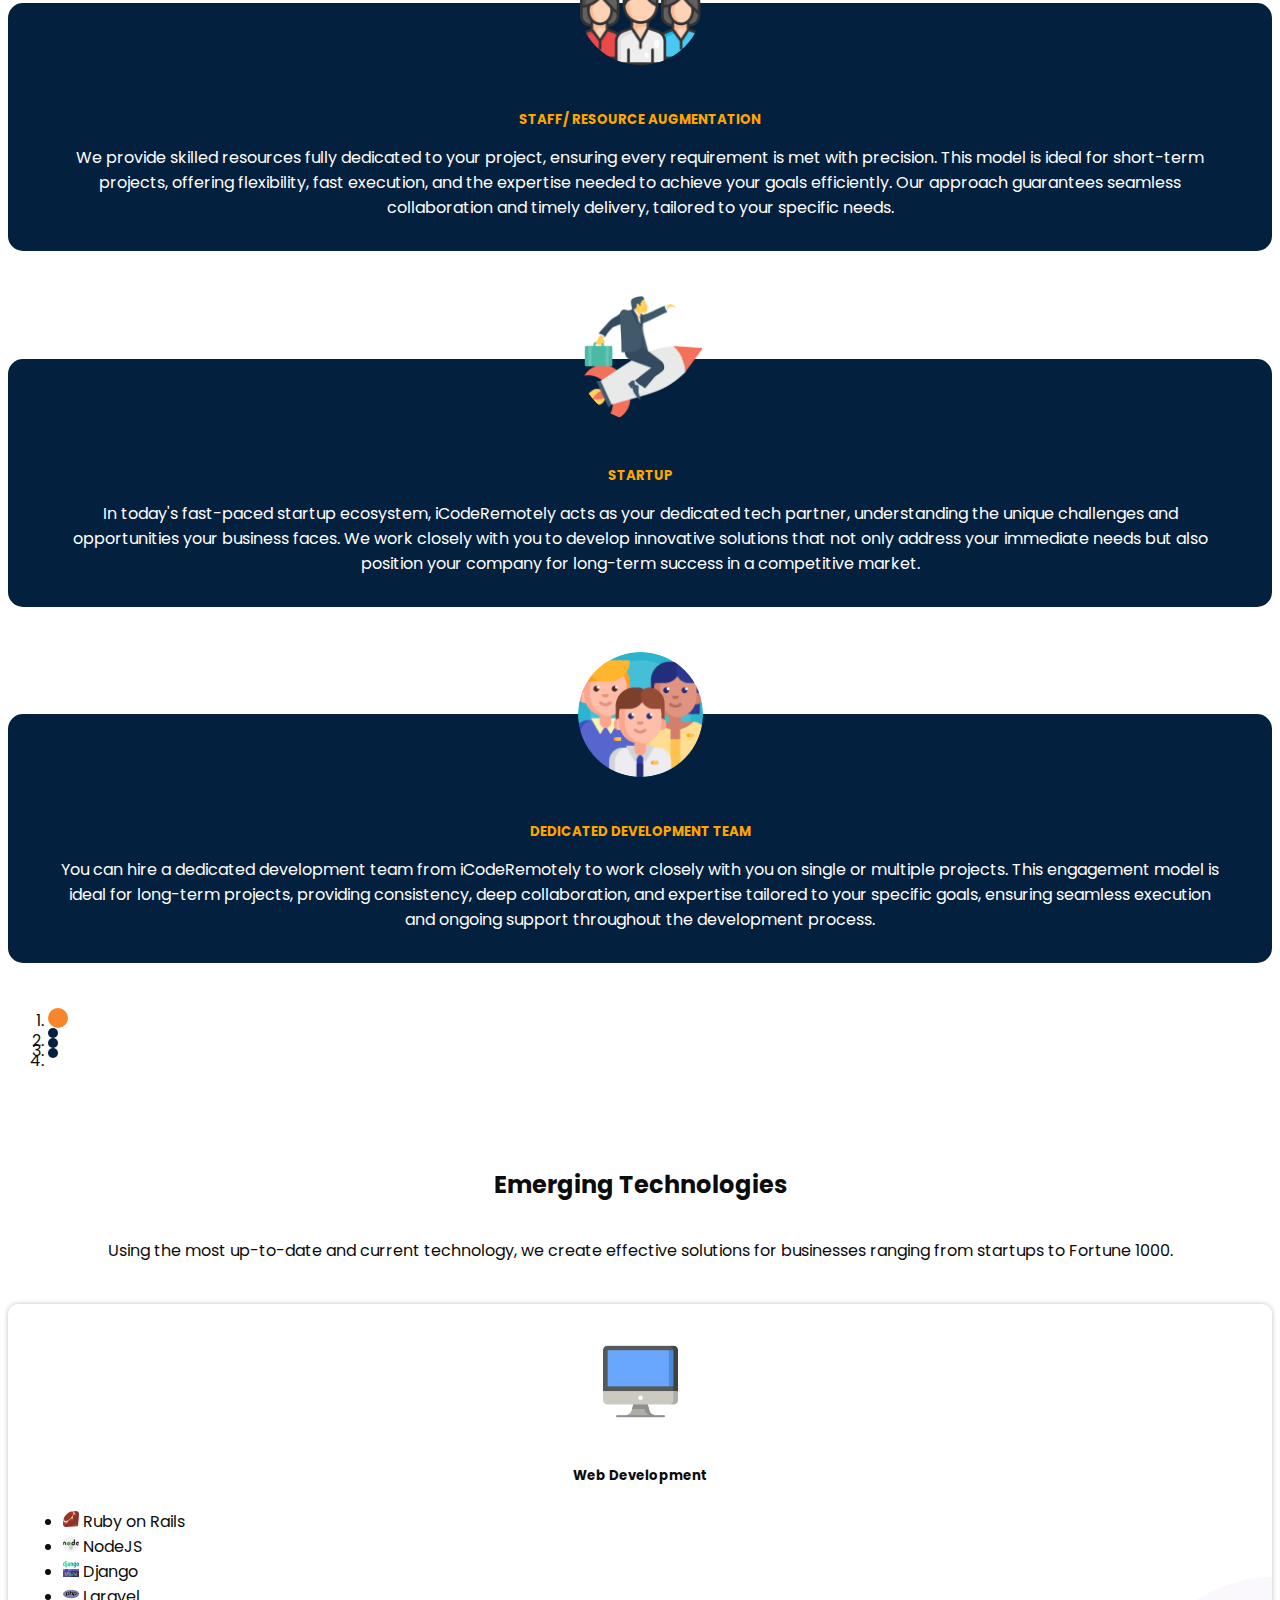
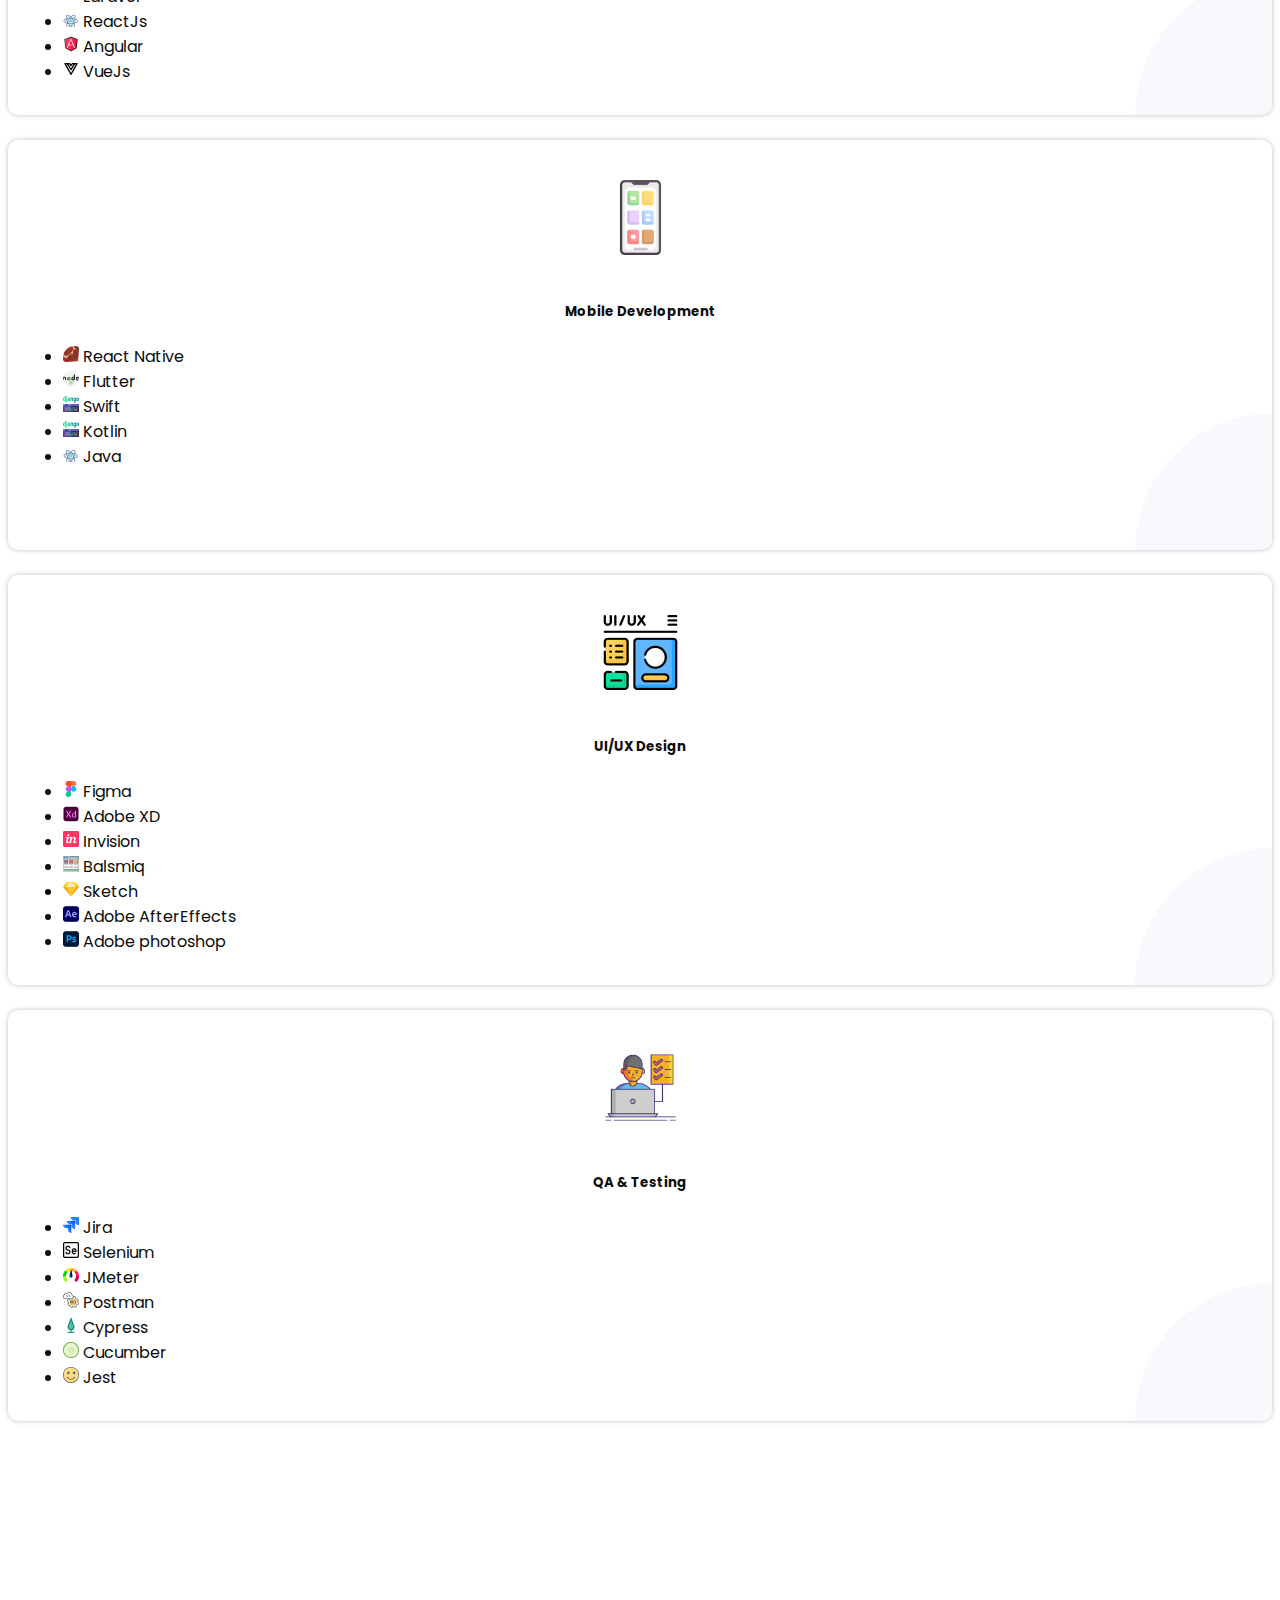
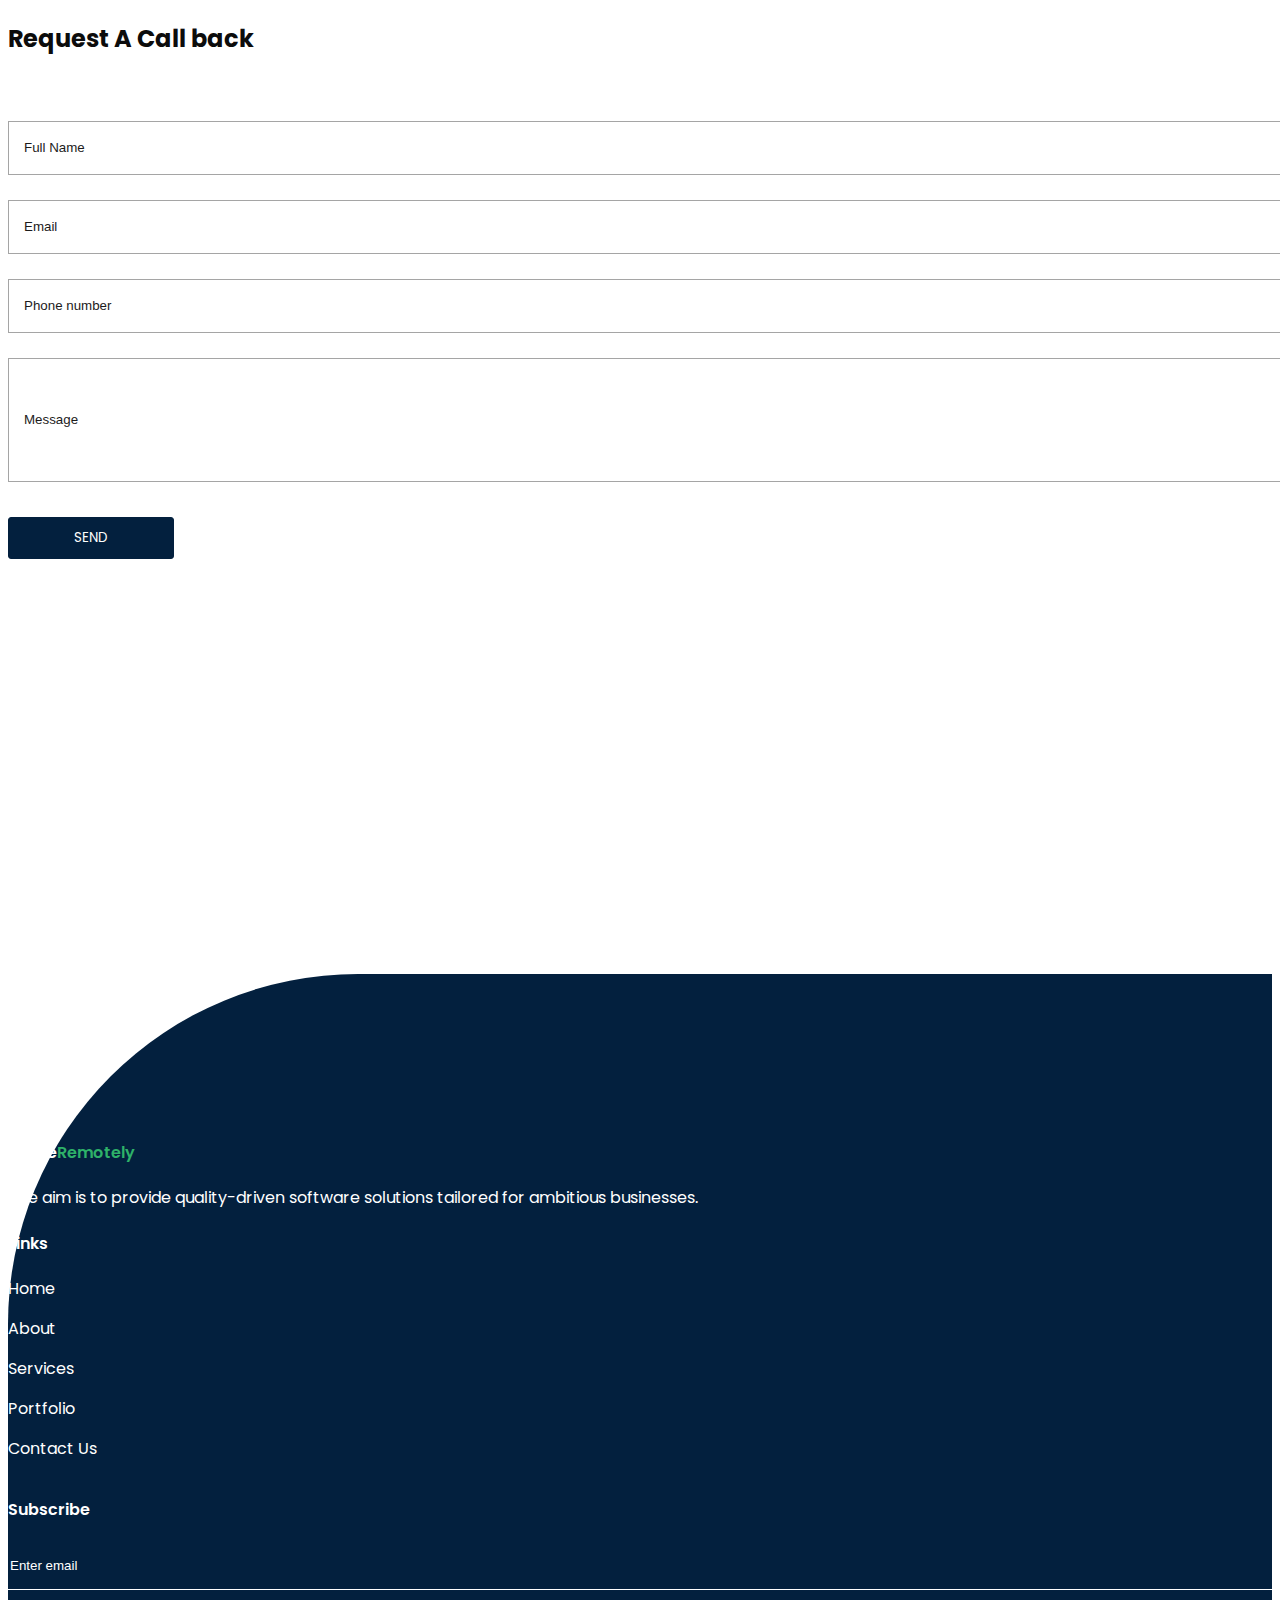
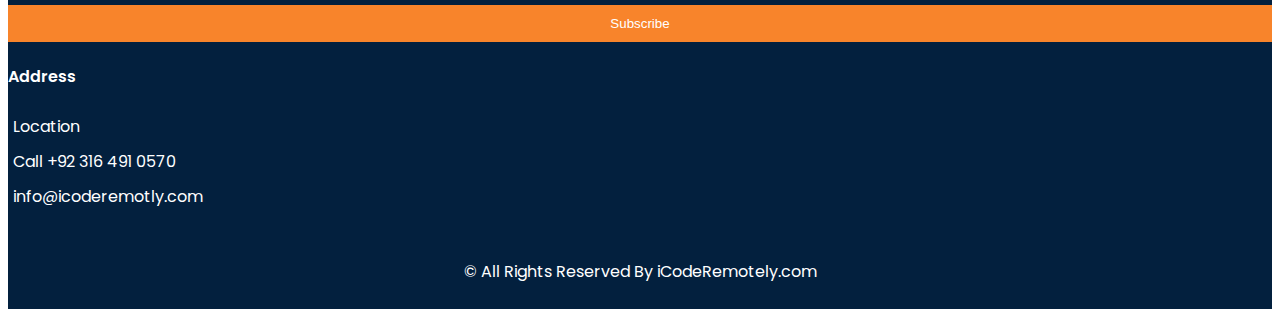
==== commit 747be15a: "add google analytics tag" ====
--- a/index.html
+++ b/index.html
@@ -14,7 +14,7 @@
 
   <link rel="icon" type="image/png" href="images/favi.png" >
 
-  <title>iCodeRemotely</title>
+  <title>iCodeRemotely-Home</title>
 
 
   <!-- bootstrap core css -->
@@ -29,6 +29,16 @@
   <link href="css/responsive.css" rel="stylesheet" />
 
 </head>
+
+<!-- Google tag (gtag.js) -->
+<script async src="https://www.googletagmanager.com/gtag/js?id=G-B38HGYGM0C"></script>
+<script>
+  window.dataLayer = window.dataLayer || [];
+  function gtag(){dataLayer.push(arguments);}
+  gtag('js', new Date());
+
+  gtag('config', 'G-B38HGYGM0C');
+</script>
 
 <body>
 
@@ -43,7 +53,7 @@
             </span>
           </a> -->
           <a class="navbar-brand" href="index.html">
-            <span style="color: white; font-size: 32px;">iCode</span><span style="color: #2EB269; font-size: 32px;">Remotely</span>
+            <span style="color: white; font-size: 30px;">iCode</span><span style="color: #2EB269; font-size: 30px;">Remotelys</span>
           </a>
           
           
@@ -57,14 +67,15 @@
               <!-- <li class="nav-item active">
                 <a class="nav-link" href="index.html">Home <span class="sr-only">(current)</span></a>
               </li> -->
-              <li class="nav-item">
-                <a class="nav-link" href="about.html"> About</a>
-              </li>
+             
               <li class="nav-item">
                 <a class="nav-link" href="service.html">Services</a>
               </li>
               <li class="nav-item">
-                <a class="nav-link" href="contact.html">Portfolio</a>
+                <a class="nav-link" href="portfolio.html">Portfolio</a>
+              </li>
+              <li class="nav-item">
+                <a class="nav-link" href="about.html"> About</a>
               </li>
             </ul>
             <div class="quote_btn-container">
@@ -286,6 +297,109 @@
       </div>
     </div>
   </section>
+    <!-- case section -->
+
+    <section class="case_section layout_padding">
+      <div class="container">
+        <div class="heading_container">
+          <h2>
+            Work Portfolio
+          </h2>
+          <p style="text-align: center;">
+            With years of dedication, iCodeRemotely has achieved key milestones in software development. We're proud to share our portfolio with potential clients.
+          </p>
+        </div>
+        <div class="row">
+          <div class="col-md-6">
+            <div class="box">
+              <div class="img-box">
+                <img src="images/portfolio/answer-the-public-laptop-removebg-preview.png" alt="" style="width: 200px; height: 200px;">
+              </div>
+              <div class="detail-box">
+                <h5>
+                  Answer the public
+                </h5>
+                <p>
+                  AnswerThePublic listens into autocomplete data from search engines like Google then quickly cranks out every useful phrase and question people are asking around your keyword.
+                </p>
+
+                  <!-- <ul style="text-align: left;">
+                    <li><img src="images/ruby.png" alt="" style="width: 16px; height: 16px;"> Ruby on Rails</li>
+                    <li><img src="images/heroku.png" alt="" style="width: 16px; height: 16px;"> Heroku</li>
+                  </ul> -->
+                  <span style="text-align: left;">
+                    <img src="images/ruby.png" alt="" style="width: 25px; height: 25px;"> 
+                    <img src="images/html.png" alt="" style="width: 25px; height: 25px;"> 
+                    <img src="images/css3.png" alt="" style="width: 25px; height: 25px;"> 
+                    <img src="images/bootstrap.png" alt="" style="width: 25px; height: 25px;"> 
+                    <img src="images/mysql.png" alt="" style="width: 25px; height: 25px;"> 
+                    <img src="images/heroku.png" alt="" style="width: 25px; height: 25px;"> 
+                  </span>
+              
+                  <br><br>
+                <a href="https://answerthepublic.com/" target="_blank">
+                  <span>
+                    Read More
+                  </span>
+                  <i class="fa fa-long-arrow-right" aria-hidden="true"></i>
+                </a>
+              </div>
+            </div>
+          </div>
+          <div class="col-md-6">
+            <div class="box">
+              <div class="img-box">
+                <img src="images/portfolio/production-laptop__1_-removebg-preview.png" alt="" style="width: 200px; height: 200px;">
+              </div>
+              <div class="detail-box">
+                <h5>
+                  Productions.com
+                </h5>
+                <p>
+                  Productions.com leads a global revolution in content creation, connecting top talent with innovative projects in film, television, corporate media, and live events.               
+                 </p>
+                 <span style="text-align: left;">
+                  <img src="images/ruby.png" alt="" style="width: 25px; height: 25px;"> 
+                  <img src="images/html.png" alt="" style="width: 25px; height: 25px;"> 
+                  <img src="images/css3.png" alt="" style="width: 25px; height: 25px;"> 
+                  <img src="images/bootstrap.png" alt="" style="width: 25px; height: 25px;"> 
+                  <img src="images/postgre.png" alt="" style="width: 25px; height: 25px;">
+                  <img src="images/database.png" alt="" style="width: 25px; height: 25px;"> 
+                  <img src="images/heroku.png" alt="" style="width: 25px; height: 25px;"> 
+                </span>
+                <br><br>
+                <a href="https://productions.com/" target="_blank">
+                  <span>
+                    Read More
+                  </span>
+                  <i class="fa fa-long-arrow-right" aria-hidden="true"></i>
+                </a>
+              </div>
+            </div>
+          </div>
+        </div>
+      
+      </div>
+
+  <br><br>
+    <div style="text-align: center;">
+      <a href="portfolio.html" style="width: 155px;  display: inline-block;
+      padding: 12px 15px;
+      background-color: #2EB269;
+      color: #ffffff;
+      border-radius: 5px;
+      -webkit-transition: all 0.3s;
+      transition: all 0.3s;
+      border: 1px solid #2EB269;">View more</a>
+    </div>
+
+    </section>
+  
+    <!-- end case section -->
+
+
+
+
   <!-- end service section -->
   <div style="background-color: #022341; text-align: center;">
 
@@ -421,7 +535,7 @@
 
   <!-- about section -->
 
-  <section class="about_section layout_padding">
+  <!-- <section class="about_section layout_padding">
     <div class="container  ">
       <div class="row">
         <div class="col-md-6">
@@ -447,67 +561,11 @@
 
       </div>
     </div>
-  </section>
+  </section> -->
 
   <!-- end about section -->
 
-  <!-- case section -->
-
-  <section class="case_section layout_padding">
-    <div class="container">
-      <div class="heading_container">
-        <h2>
-          Our Case Studies
-        </h2>
-      </div>
-      <div class="row">
-        <div class="col-md-6">
-          <div class="box">
-            <div class="img-box">
-              <img src="images/case-1.jpg" alt="">
-            </div>
-            <div class="detail-box">
-              <h5>
-                Sit amet consectetur adipisicing elit
-              </h5>
-              <p>
-                Alteration in some form, by injected humour, or randomised words which don't look even slightly believable.
-              </p>
-              <a href="">
-                <span>
-                  Read More
-                </span>
-                <i class="fa fa-long-arrow-right" aria-hidden="true"></i>
-              </a>
-            </div>
-          </div>
-        </div>
-        <div class="col-md-6">
-          <div class="box">
-            <div class="img-box">
-              <img src="images/case-2.jpg" alt="">
-            </div>
-            <div class="detail-box">
-              <h5>
-                Excepturi placeat nihil eos maxime
-              </h5>
-              <p>
-                Alteration in some form, by injected humour, or randomised words which don't look even slightly believable.
-              </p>
-              <a href="">
-                <span>
-                  Read More
-                </span>
-                <i class="fa fa-long-arrow-right" aria-hidden="true"></i>
-              </a>
-            </div>
-          </div>
-        </div>
-      </div>
-    </div>
-  </section>
-
-  <!-- end case section -->
+
 
 
       <!-- service section -->
@@ -664,18 +722,21 @@
                 Request A Call back
               </h2>
             </div>
-            <form action="">
+            <form action="https://formspree.io/f/xvgoawbn" method="POST" >
               <div>
-                <input type="text" placeholder="Full Name " />
+                <input type="hidden" value="Contact Form Message" name="contactform"/>
               </div>
               <div>
-                <input type="email" placeholder="Email" />
+                <input type="text" placeholder="Full Name " name="fullname"/>
               </div>
               <div>
-                <input type="text" placeholder="Phone number" />
+                <input type="email" placeholder="Email" name="email"/>
               </div>
               <div>
-                <input type="text" class="message-box" placeholder="Message" />
+                <input type="text" placeholder="Phone number" name="phonenumber" />
+              </div>
+              <div>
+                <input type="text" class="message-box" placeholder="Message" name="message"/>
               </div>
               <div class="d-flex ">
                 <button>
@@ -707,10 +768,10 @@
           <div class="col-md-6 col-lg-3 ">
             <div class="info_detail">
               <h4>
-                Digian
+                  <span style="color: white;">iCode</span><span style="color: #2EB269;">Remotely</span>
               </h4>
               <p>
-                Necessary, making this the first true generator on the Internet. It uses a dictionary of over 200 Latin words, combined with a handful
+                The aim is to provide quality-driven software solutions tailored for ambitious businesses.
               </p>
             </div>
           </div>
@@ -729,6 +790,9 @@
                 <a class="" href="service.html">
                   Services
                 </a>
+                <a class="" href="portfolio.html">
+                  Portfolio
+                </a>
                 <a class="" href="contact.html">
                   Contact Us
                 </a>
@@ -739,8 +803,8 @@
             <h4>
               Subscribe
             </h4>
-            <form action="#">
-              <input type="text" placeholder="Enter email" />
+            <form action="https://formspree.io/f/xrbgqyan" method="POST" >
+              <input type="text" placeholder="Enter email" name="email"/>
               <button type="submit">
                 Subscribe
               </button>
@@ -752,7 +816,7 @@
                 Address
               </h4>
               <div class="contact_link_box">
-                <a href="">
+                <a href="https://www.google.com/maps/place/Muslim+Nagar+Housing+Society,+Lahore,+Punjab,+Pakistan/@31.3505609,74.2259753,17z/data=!3m1!4b1!4m6!3m5!1s0x3919aab79954866d:0xd525e5b3c640203b!8m2!3d31.3516641!4d74.2289376!16s%2Fg%2F11f36vbqz8?entry=ttu&g_ep=EgoyMDI0MTEwNS4wIKXMDSoASAFQAw%3D%3D">
                   <i class="fa fa-map-marker" aria-hidden="true"></i>
                   <span>
                     Location
@@ -761,13 +825,13 @@
                 <a href="">
                   <i class="fa fa-phone" aria-hidden="true"></i>
                   <span>
-                    Call +01 1234567890
+                    Call +92 316 491 0570
                   </span>
                 </a>
                 <a href="">
                   <i class="fa fa-envelope" aria-hidden="true"></i>
                   <span>
-                    demo@gmail.com
+                    info@icoderemotly.com
                   </span>
                 </a>
               </div>
@@ -798,7 +862,7 @@
       <div class="container">
         <p>
           &copy; <span id="displayYear"></span> All Rights Reserved By
-          <a href="https://html.design/">Free Html Templates</a>
+          <a href="index.html">iCodeRemotely.com</a>
         </p>
       </div>
     </footer>
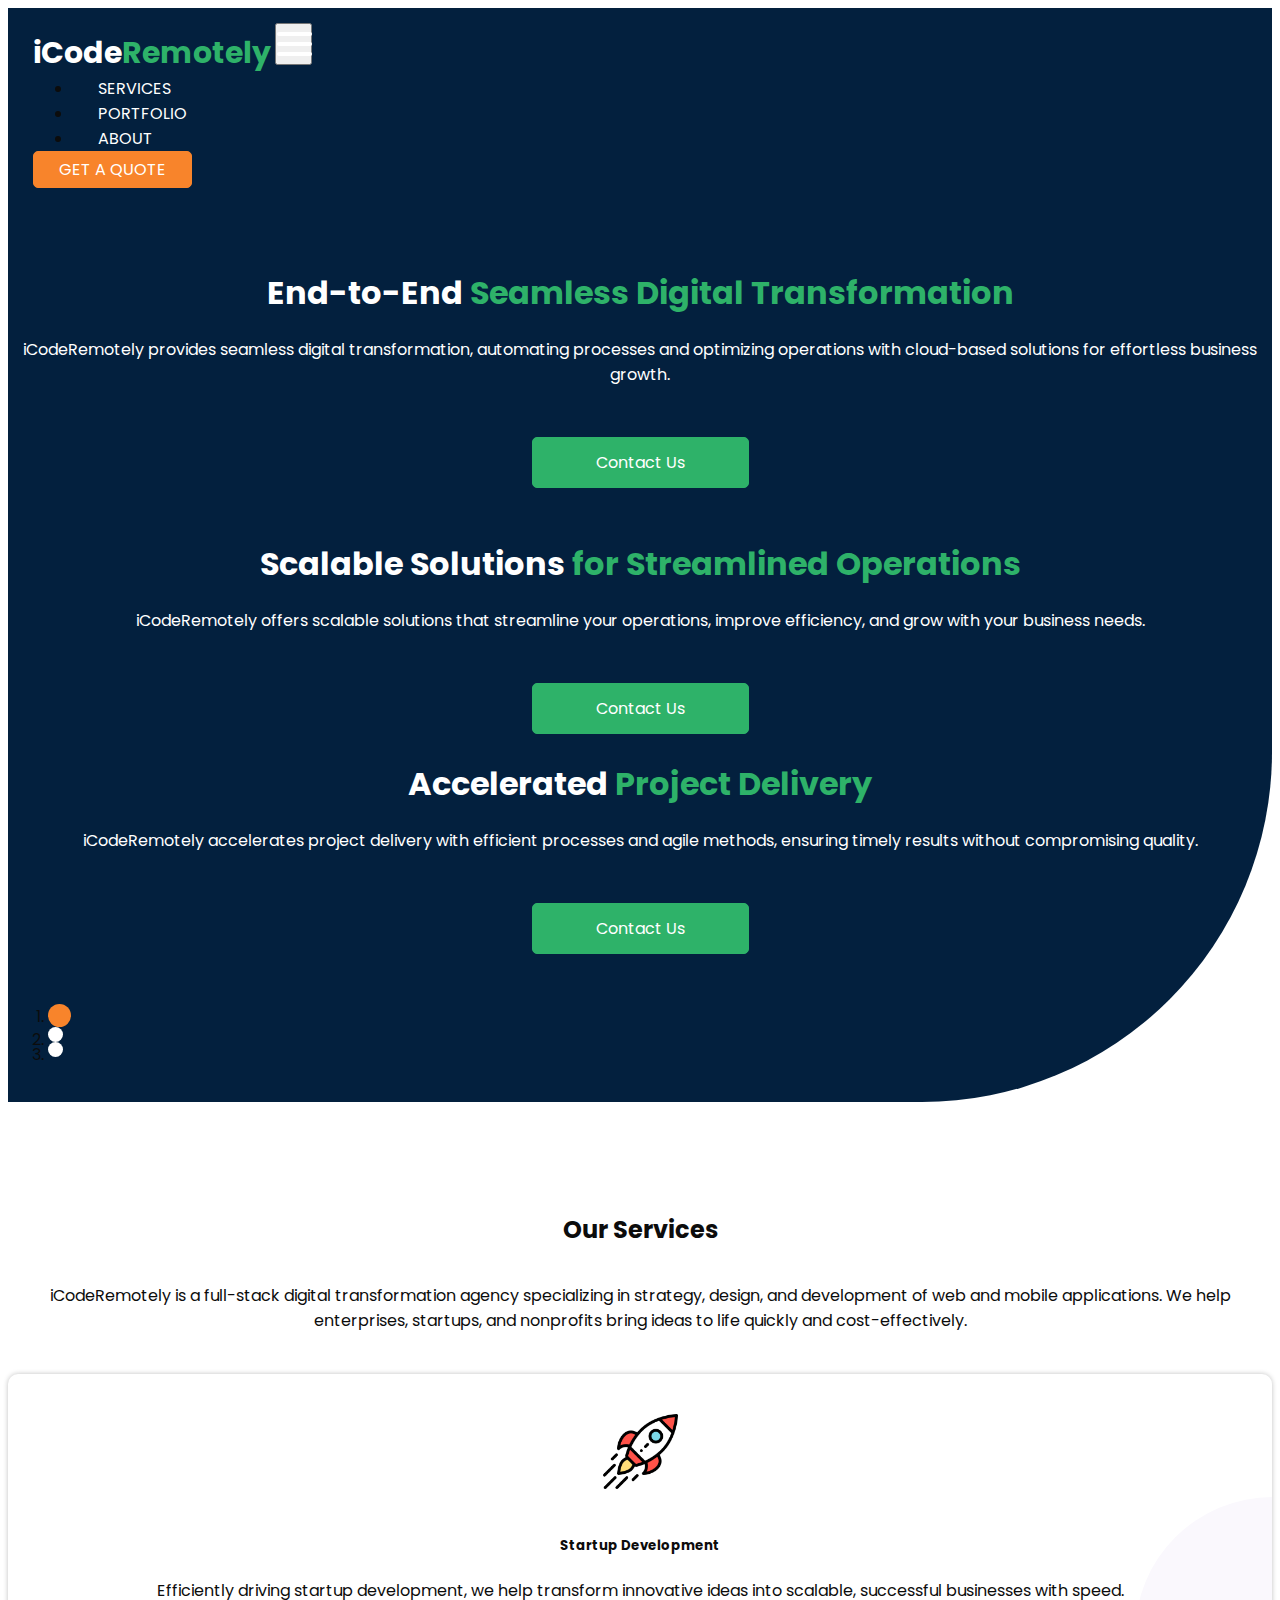
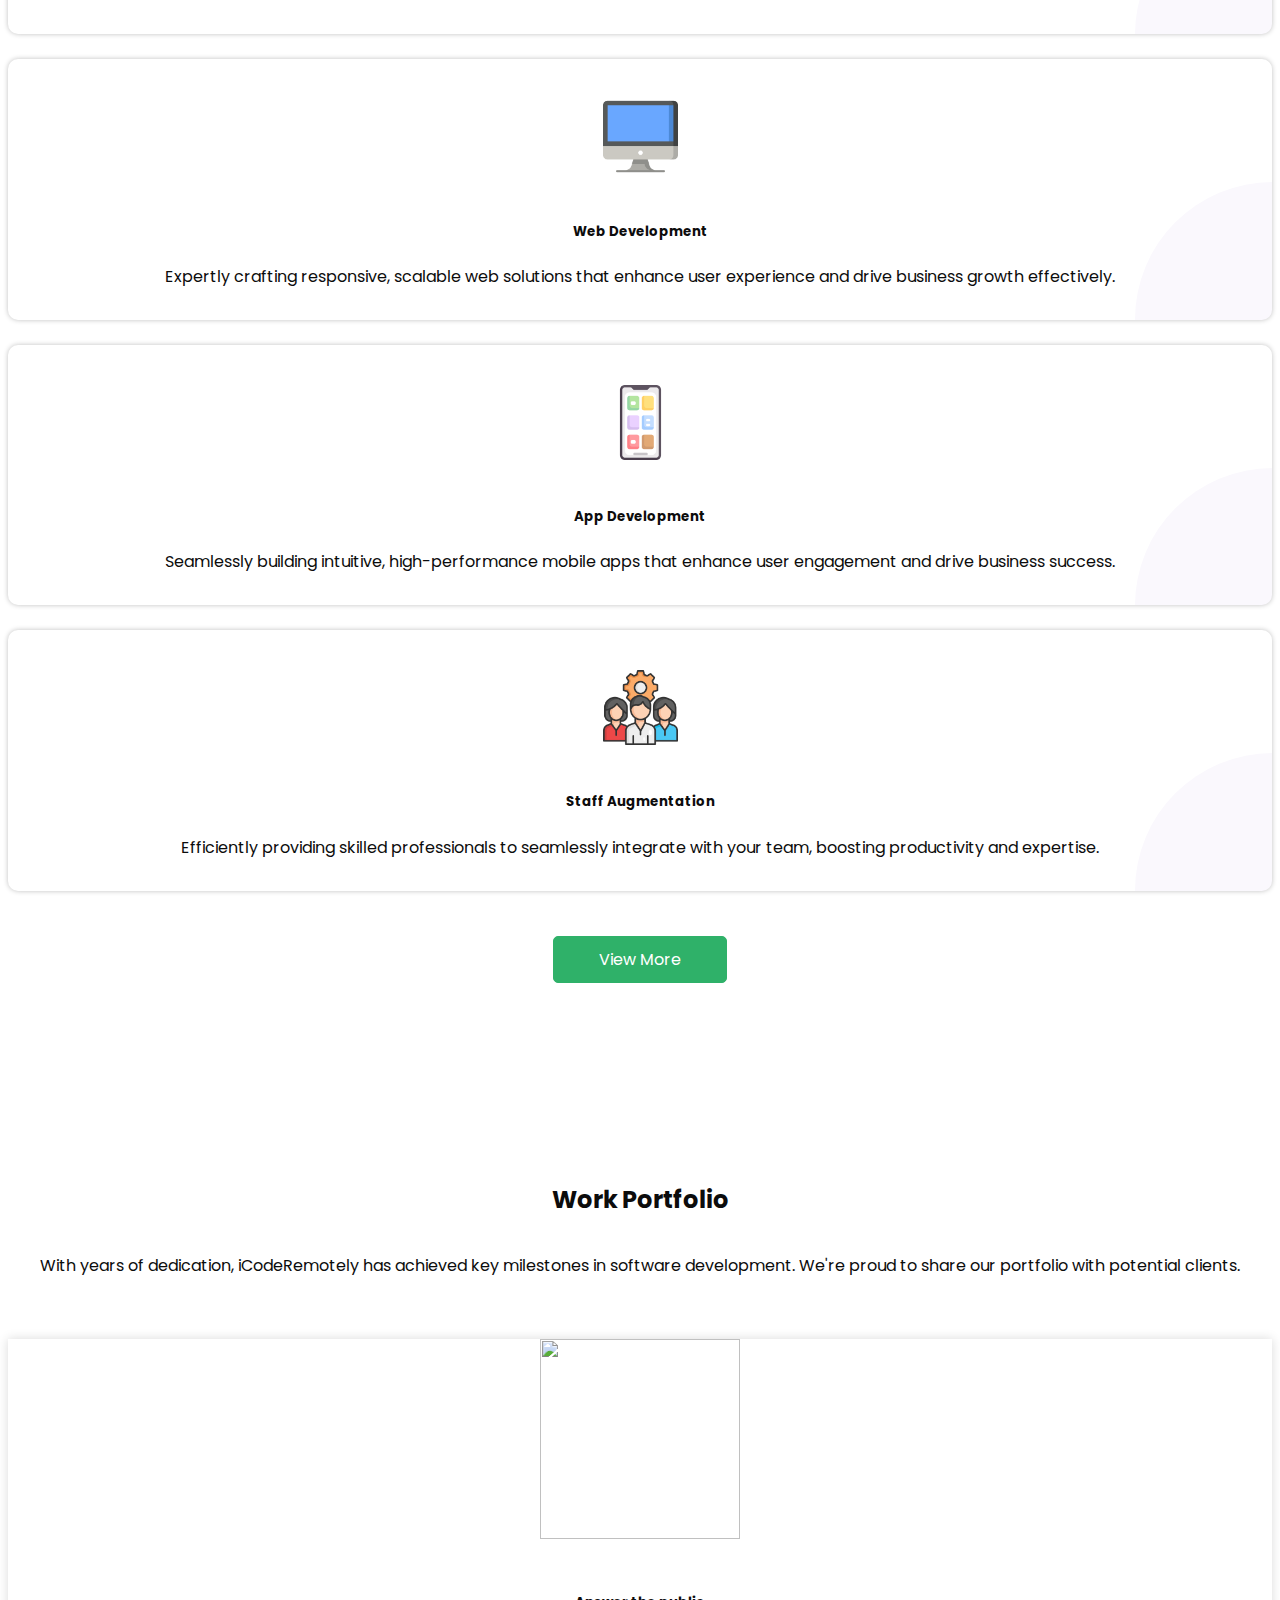
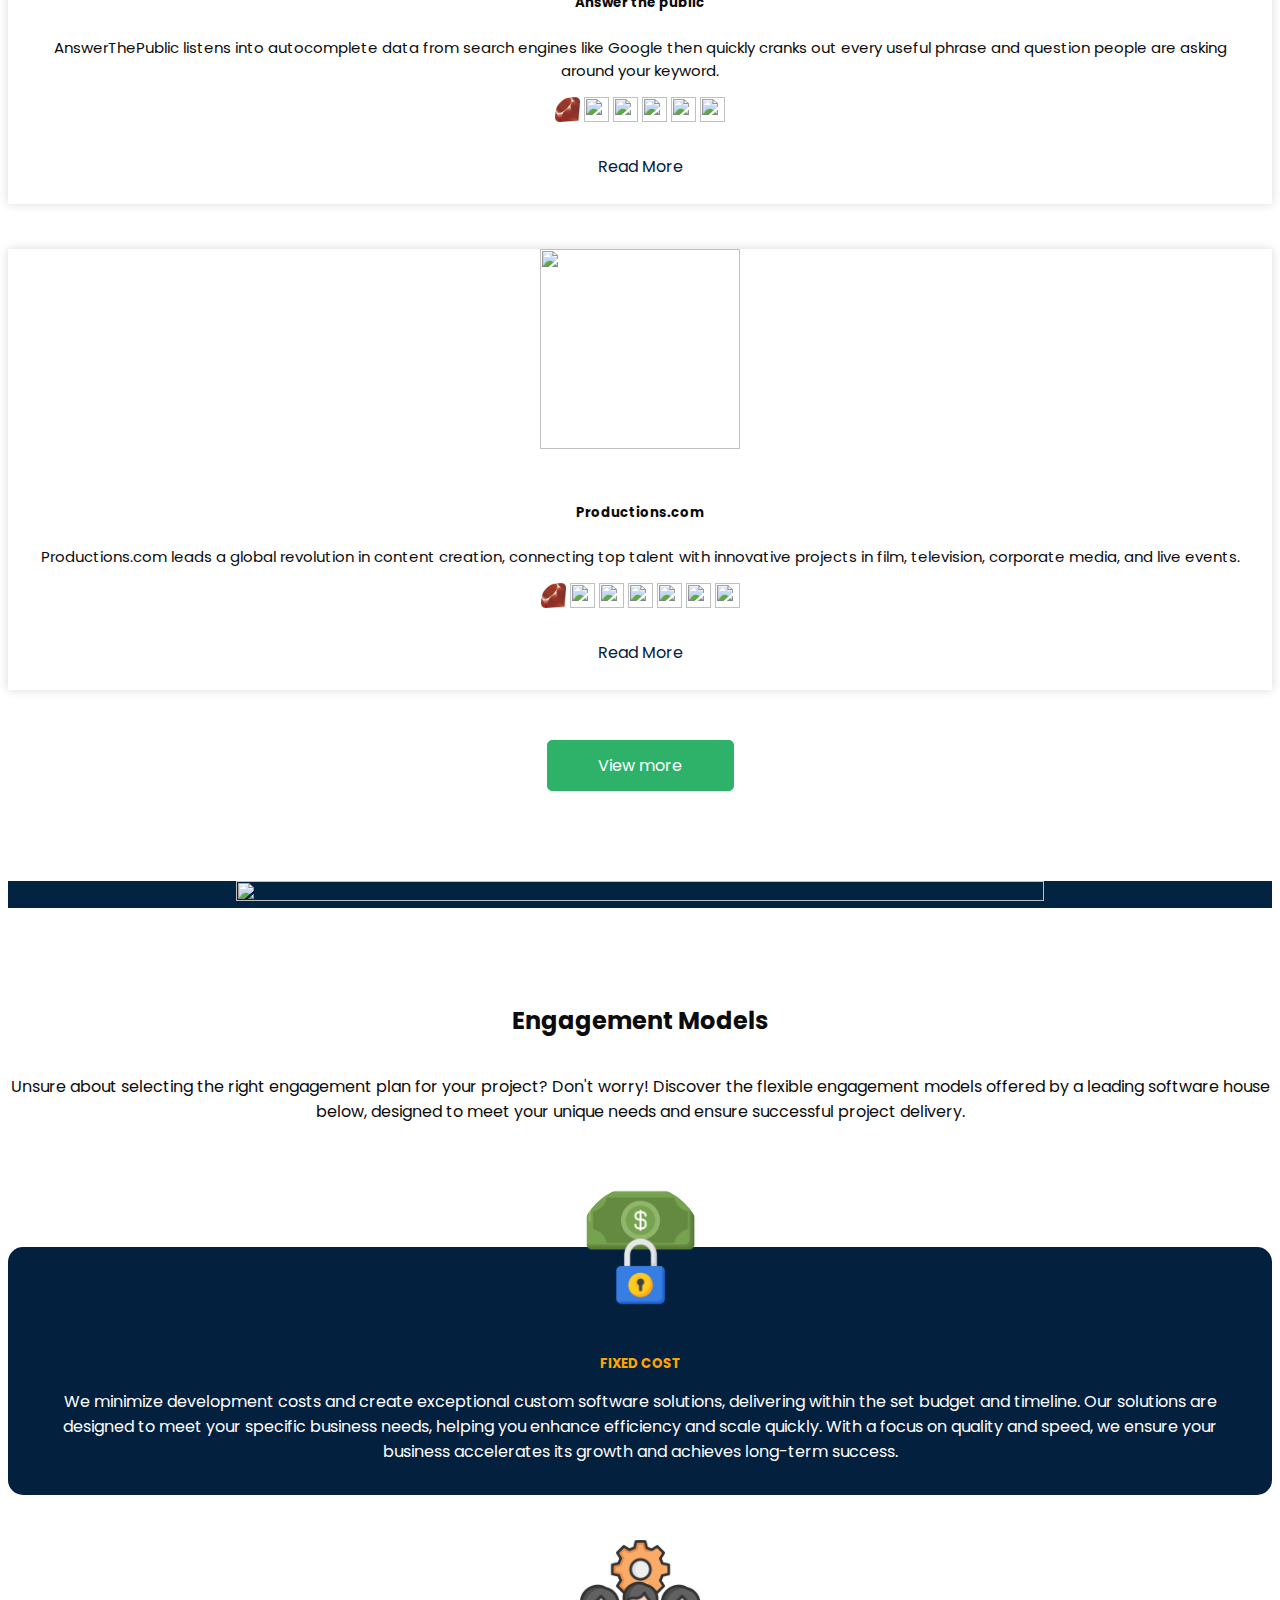
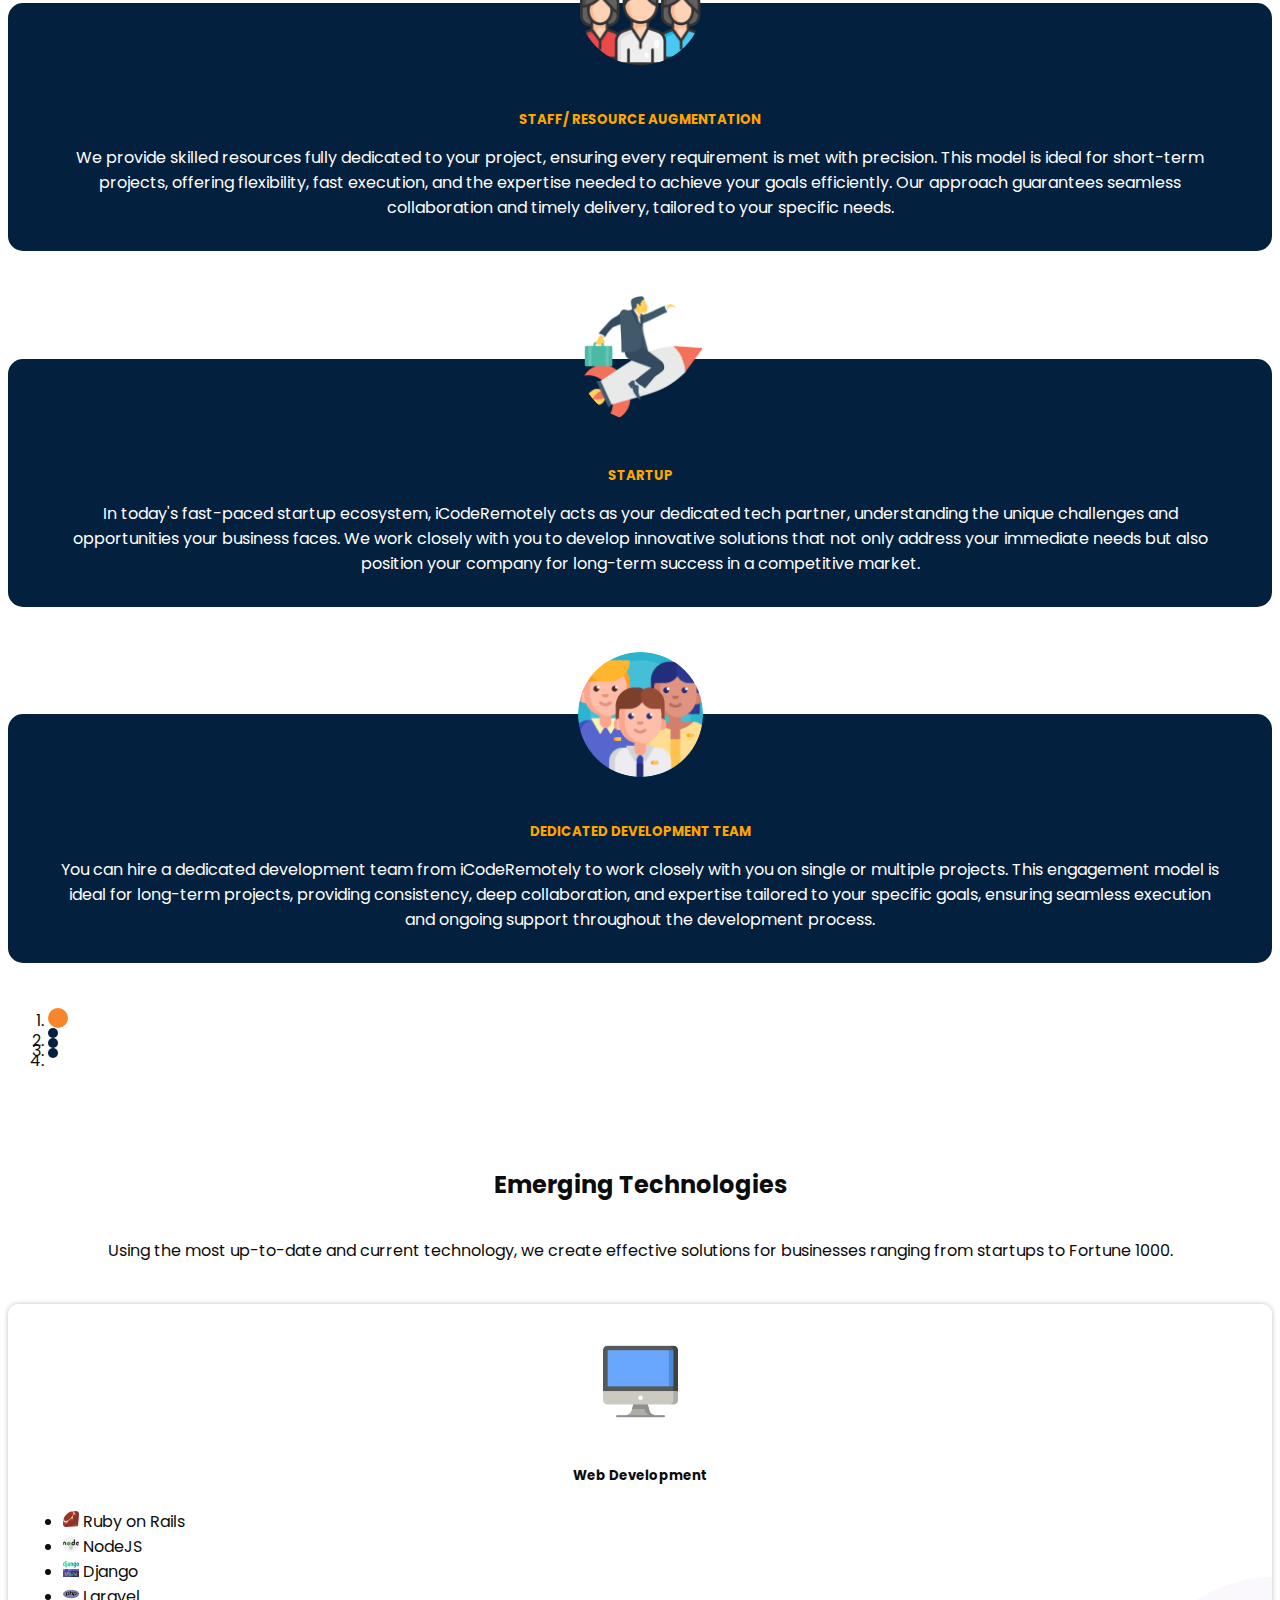
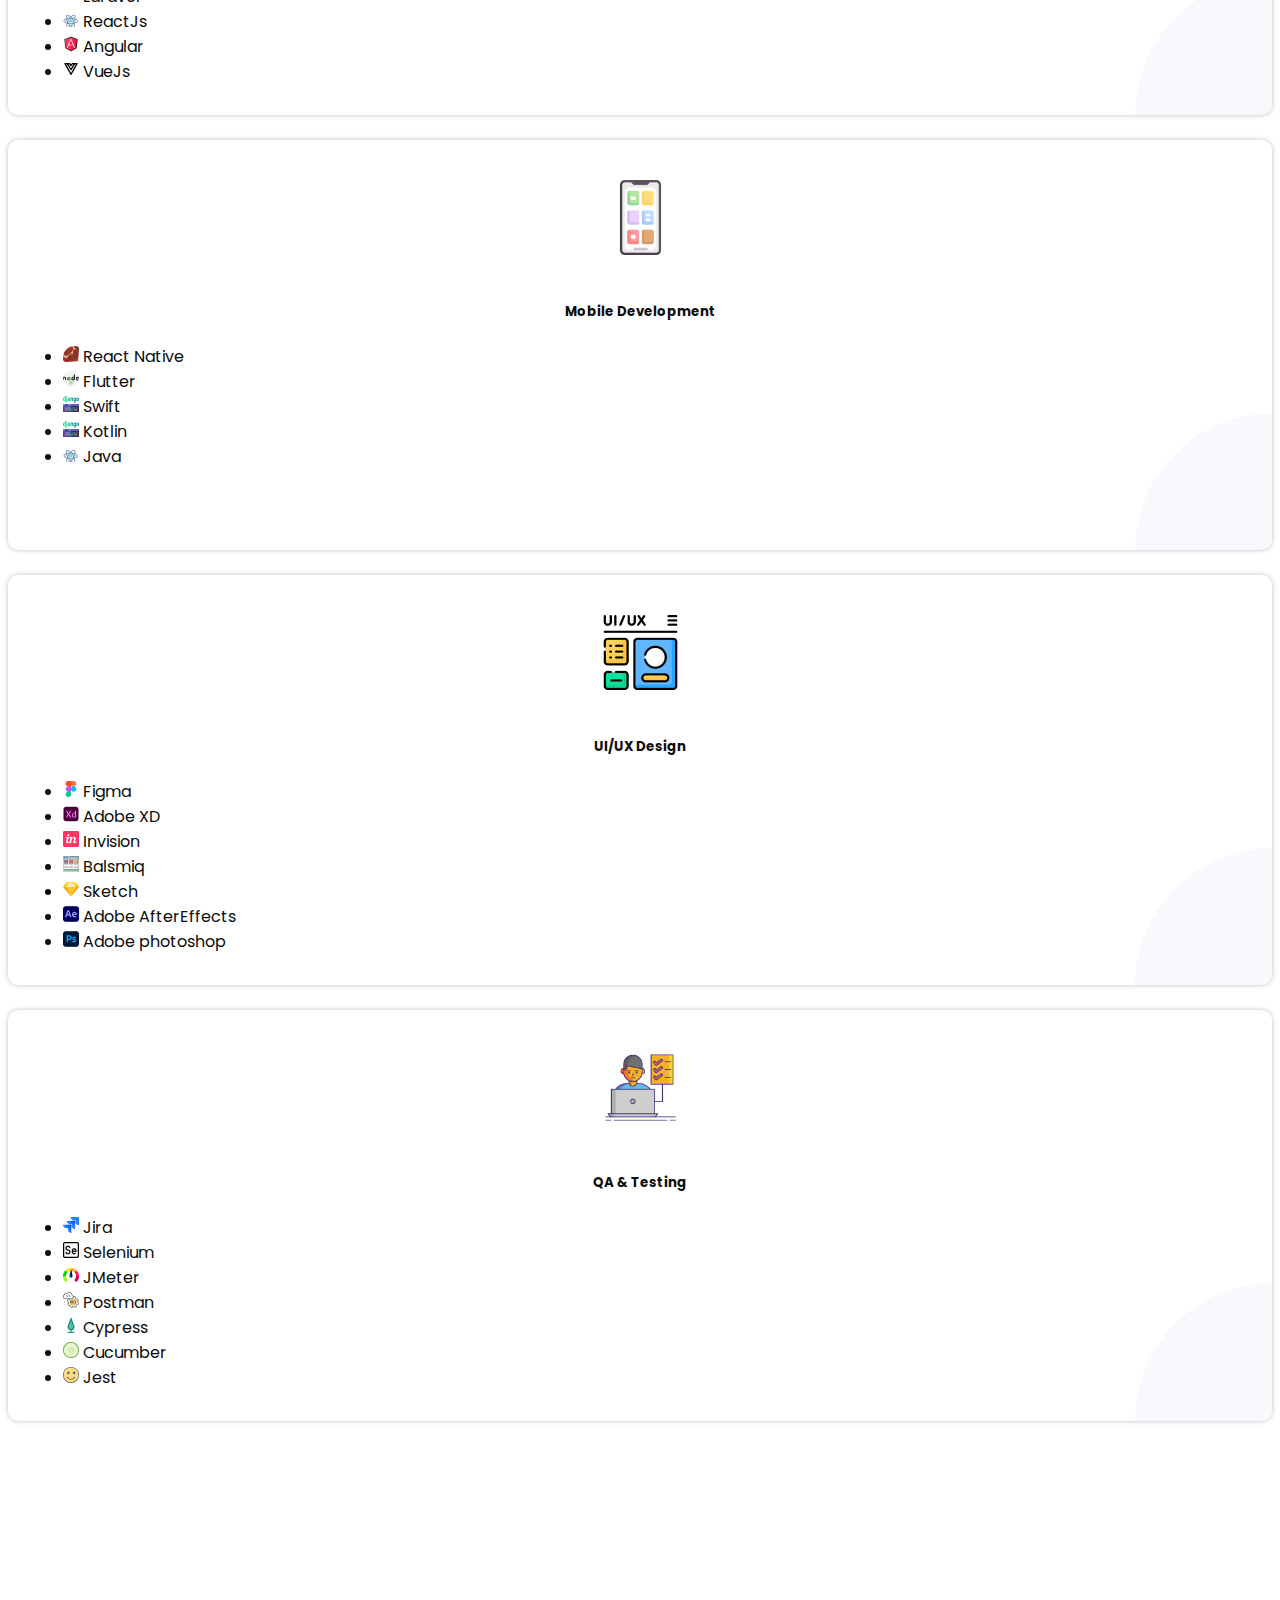
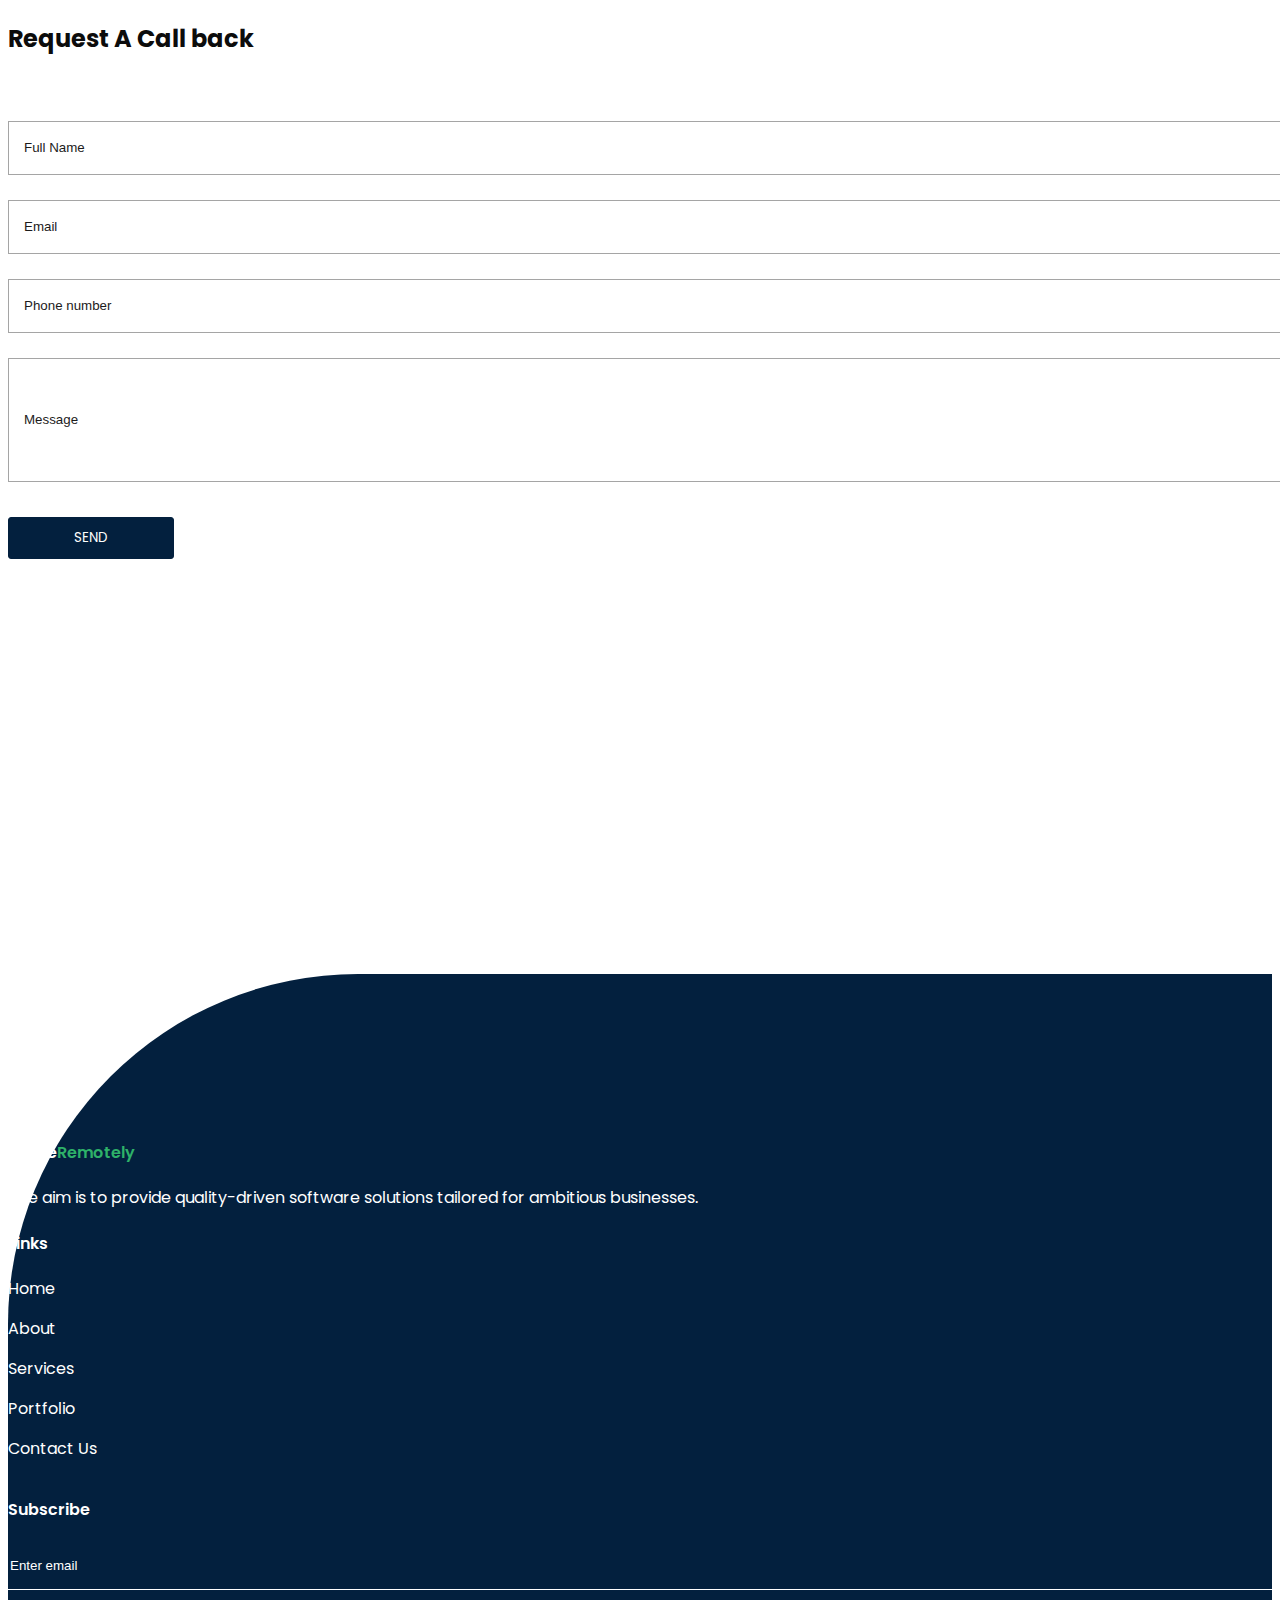
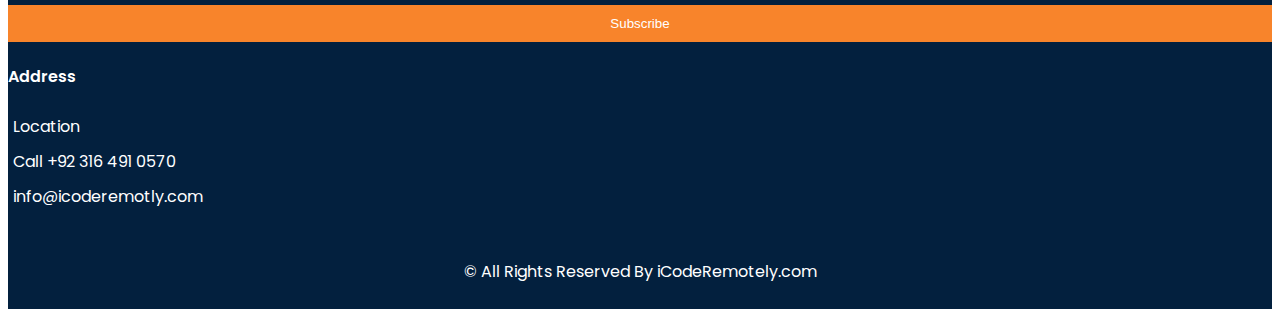
==== commit 0b059ae7: "correct name" ====
--- a/index.html
+++ b/index.html
@@ -53,7 +53,7 @@
             </span>
           </a> -->
           <a class="navbar-brand" href="index.html">
-            <span style="color: white; font-size: 30px;">iCode</span><span style="color: #2EB269; font-size: 30px;">Remotelys</span>
+            <span style="color: white; font-size: 30px;">iCode</span><span style="color: #2EB269; font-size: 30px;">Remotely</span>
           </a>
           
           
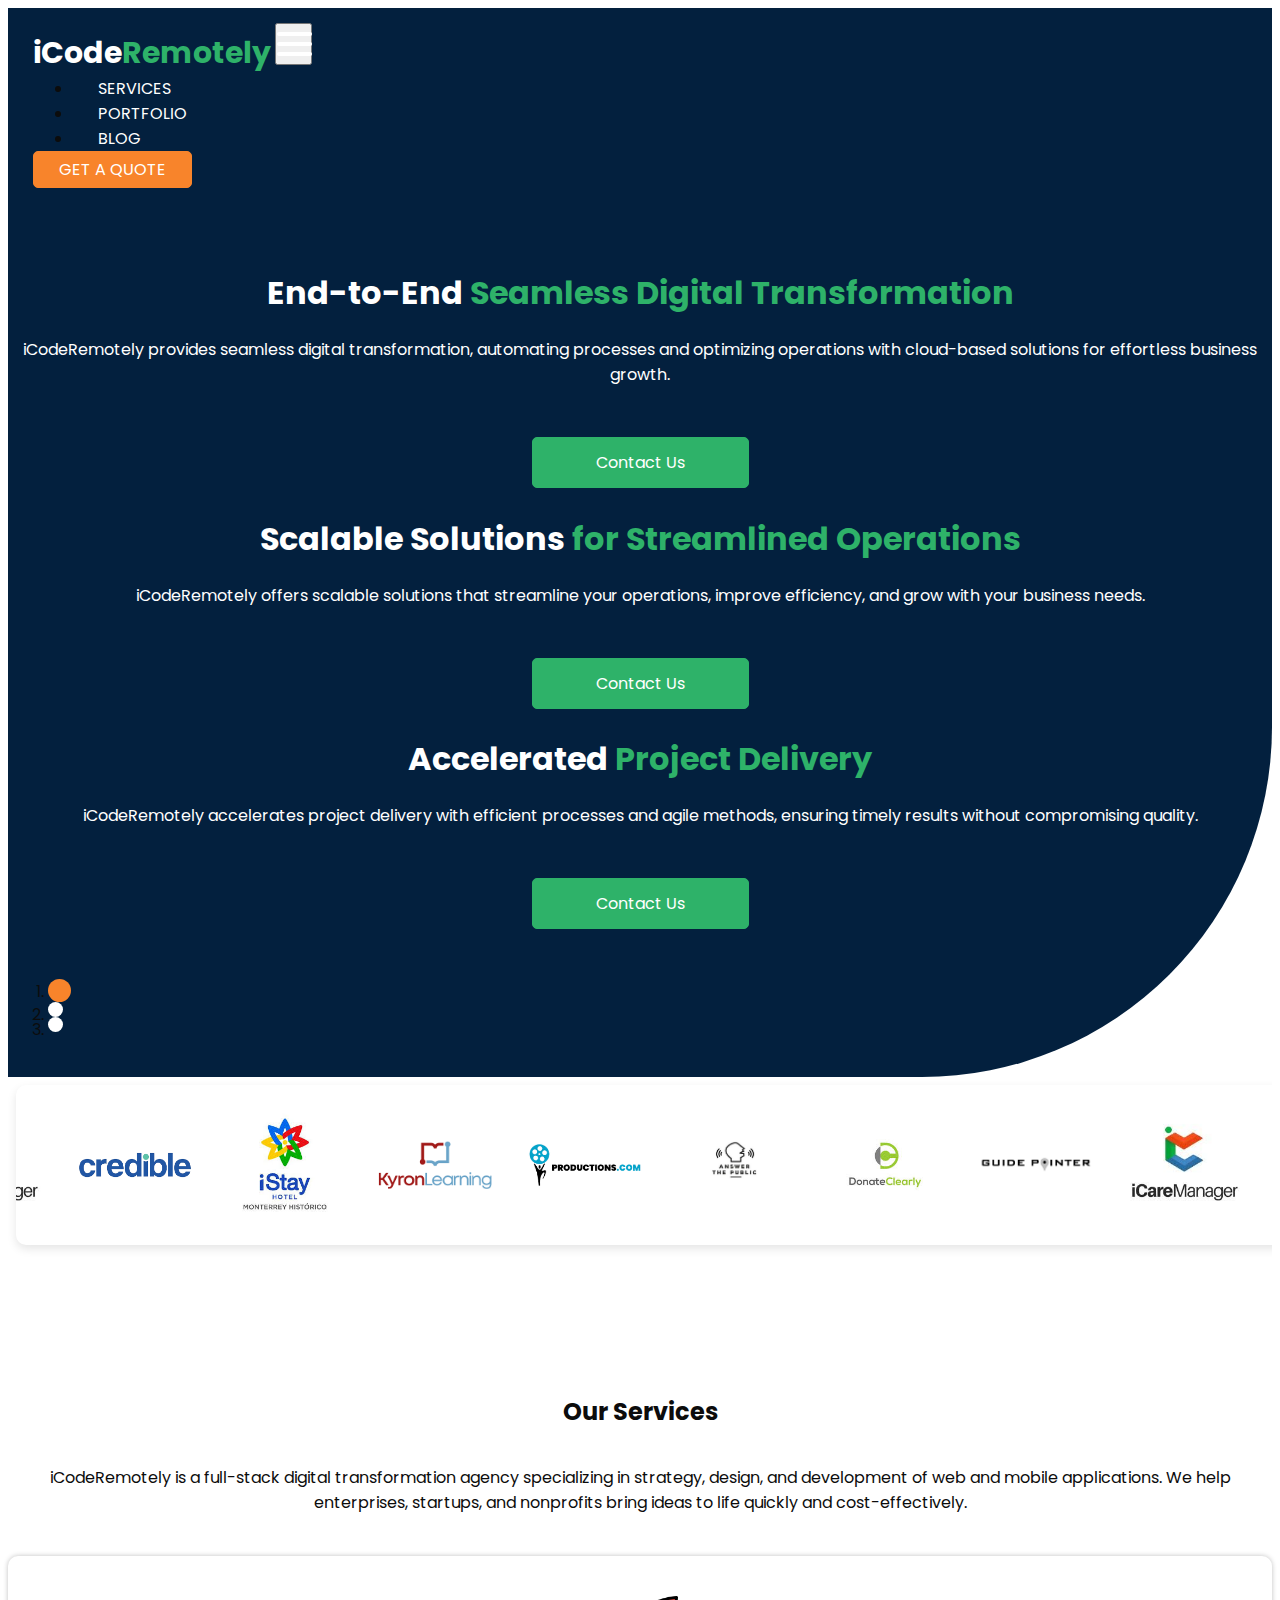
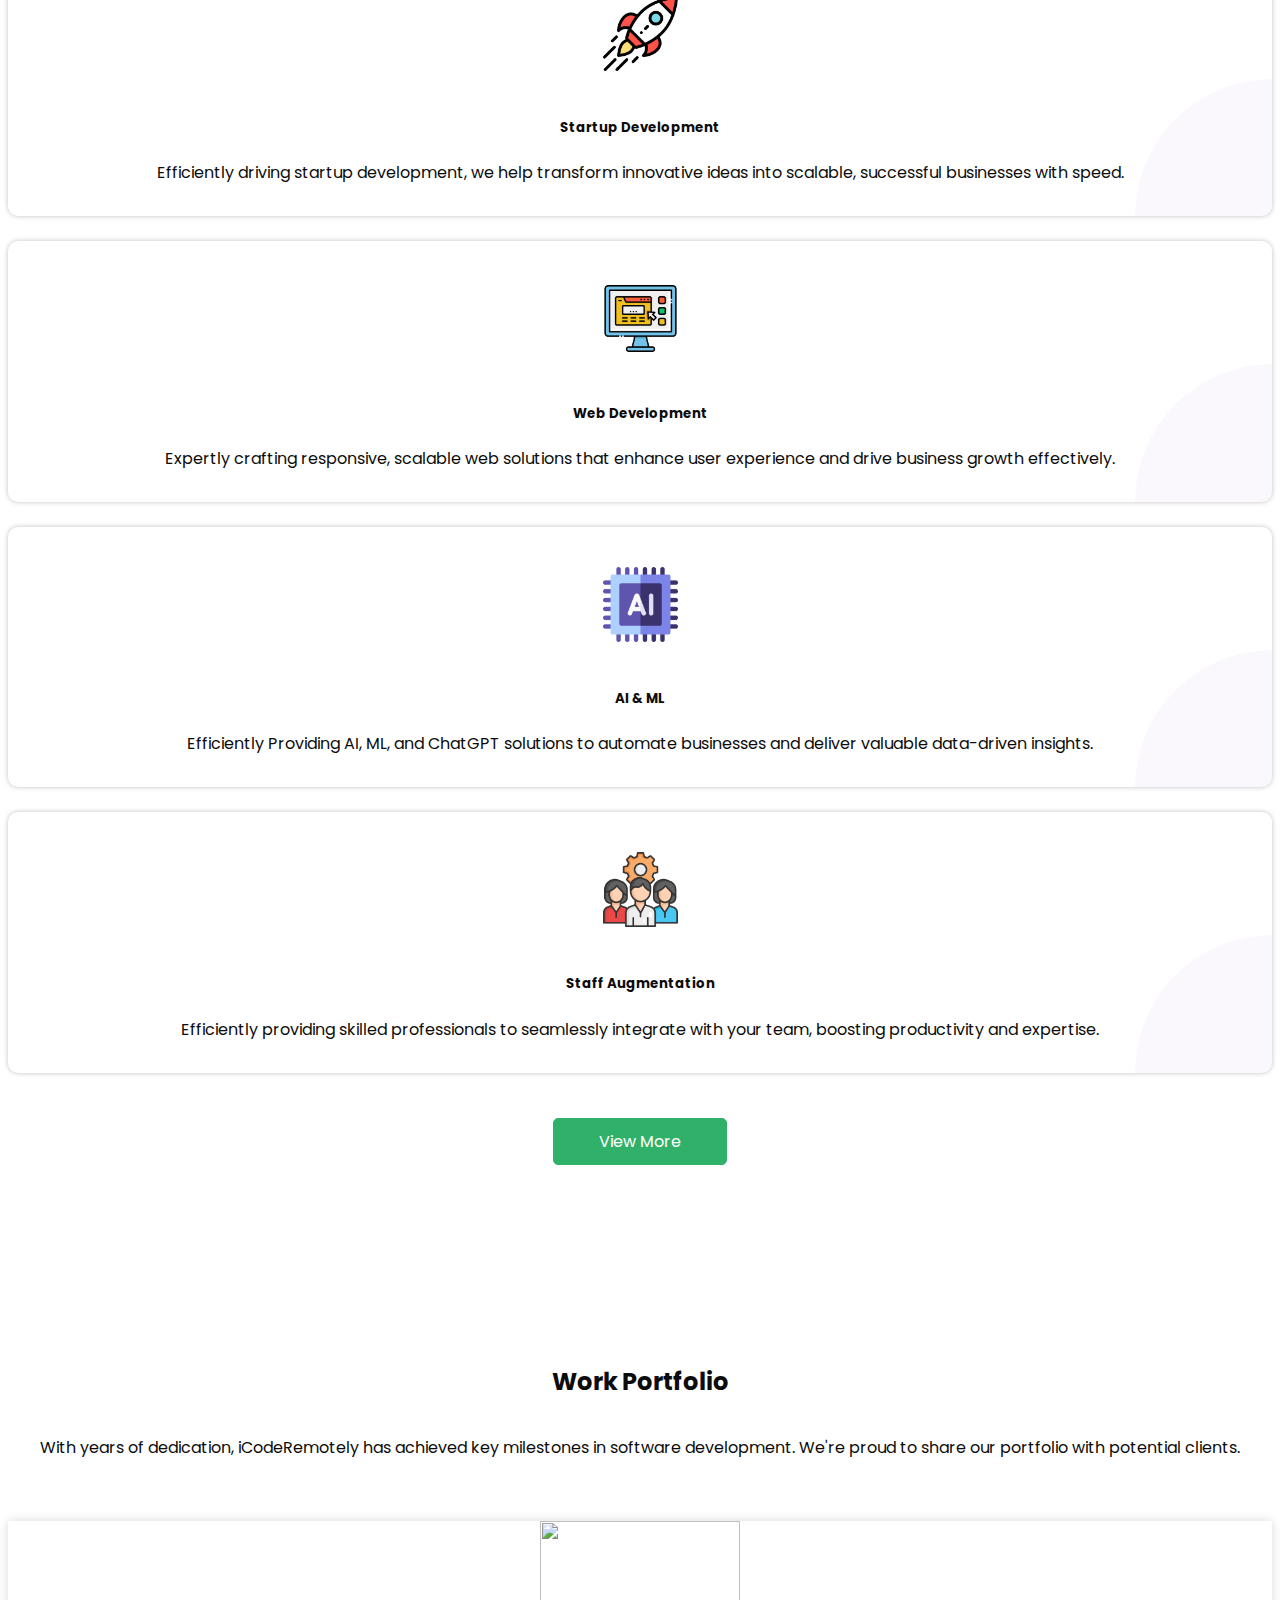
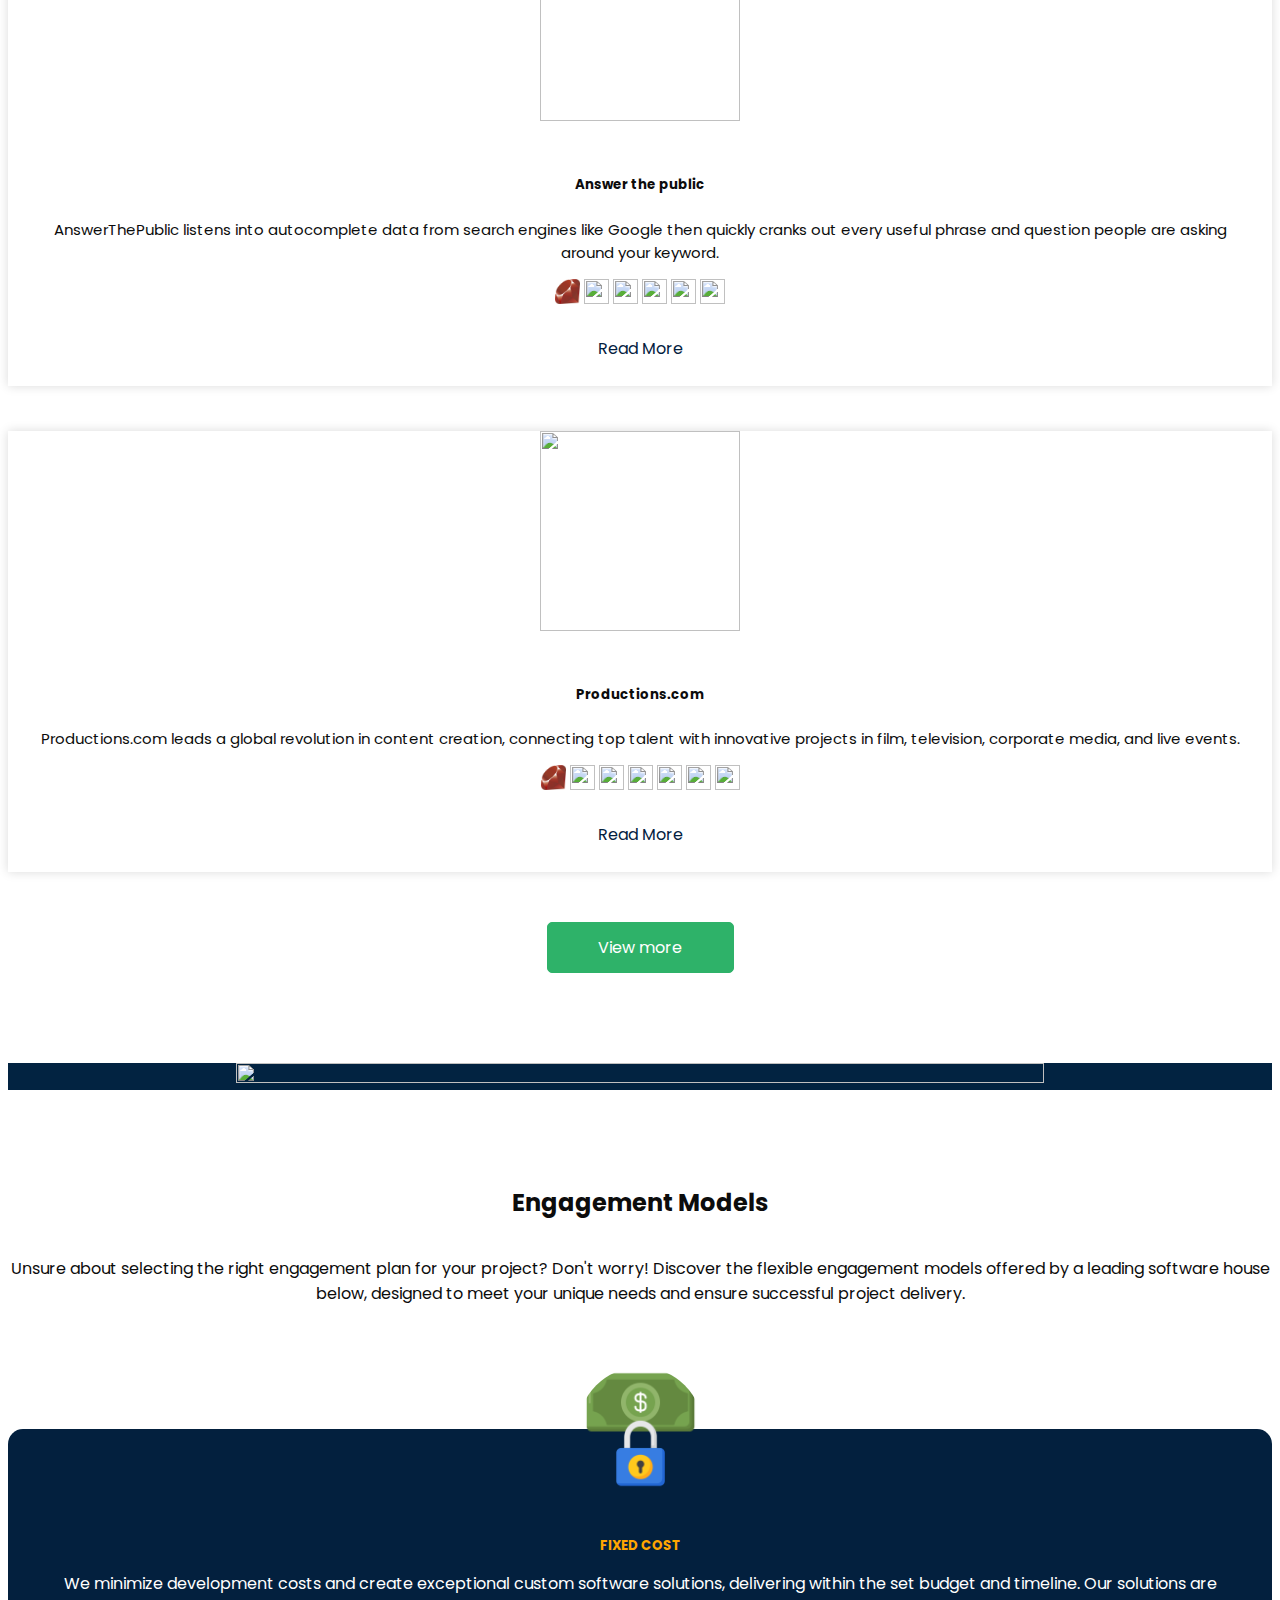
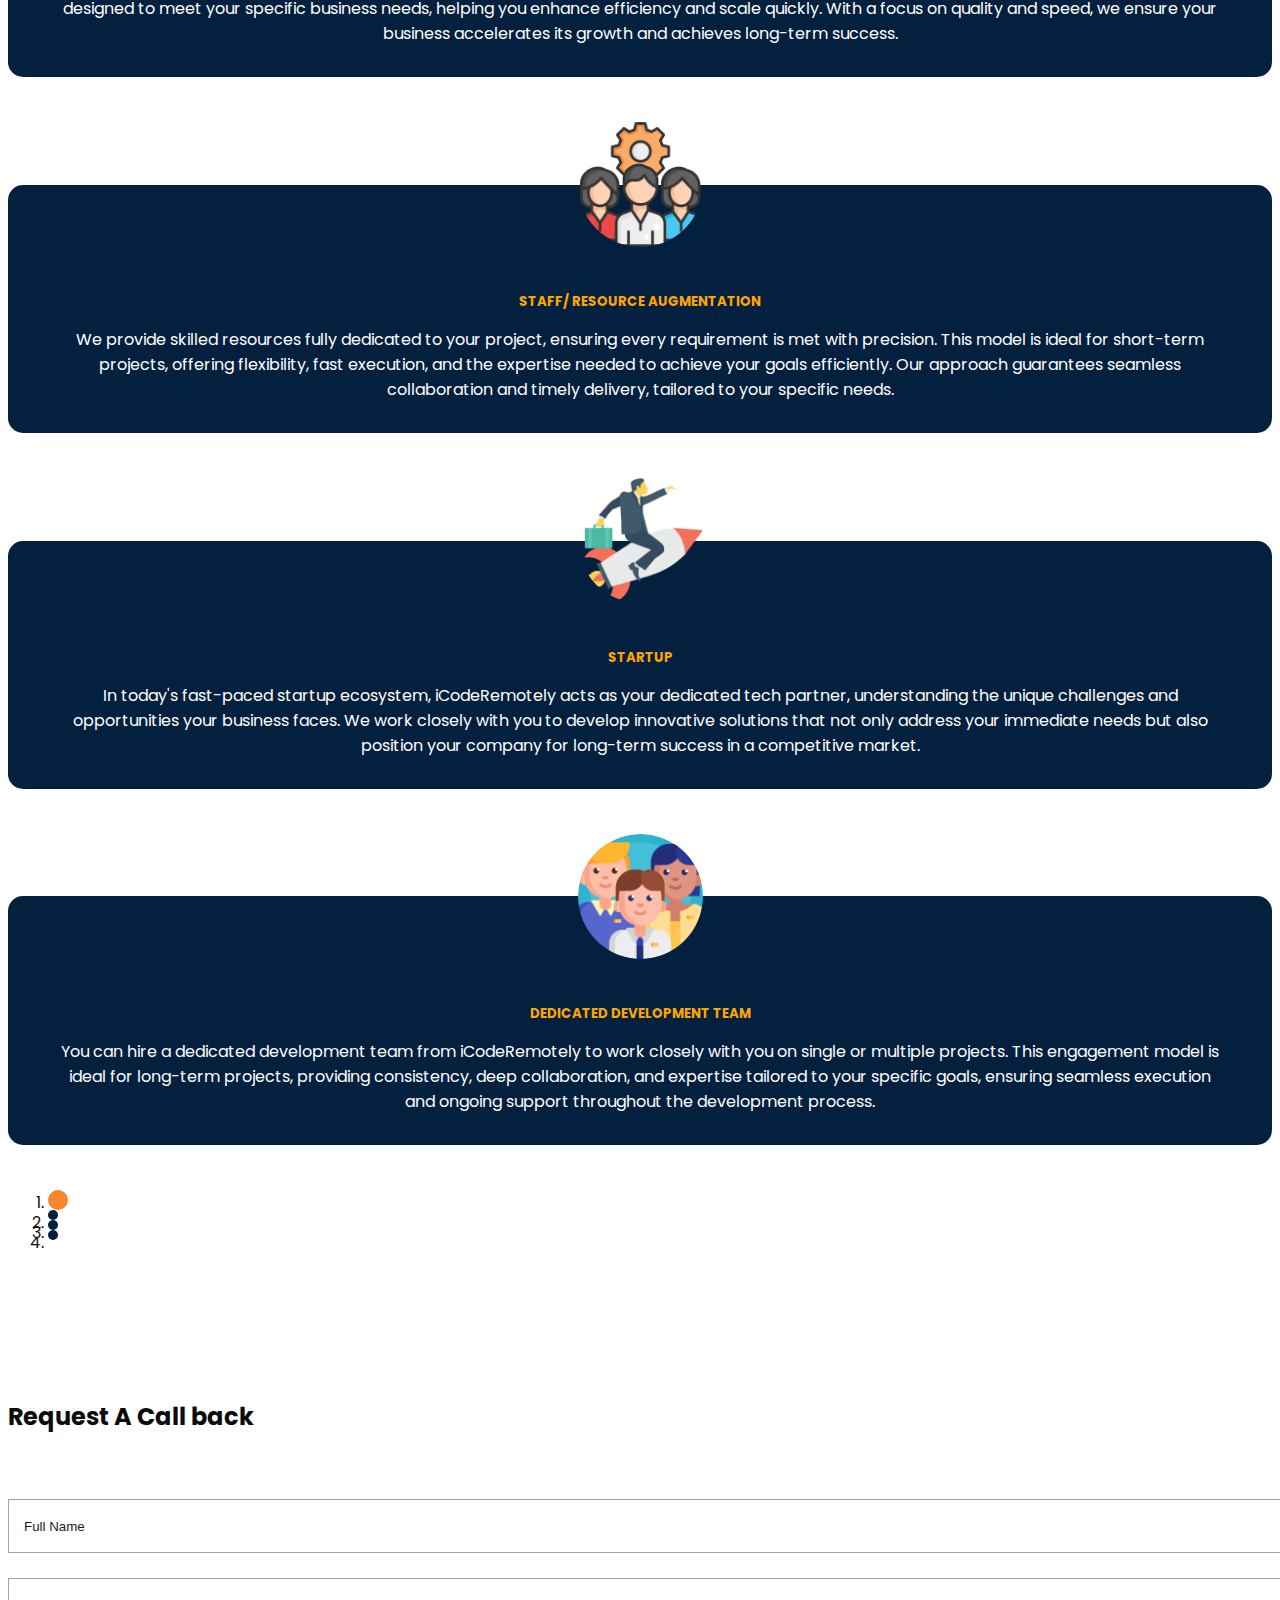
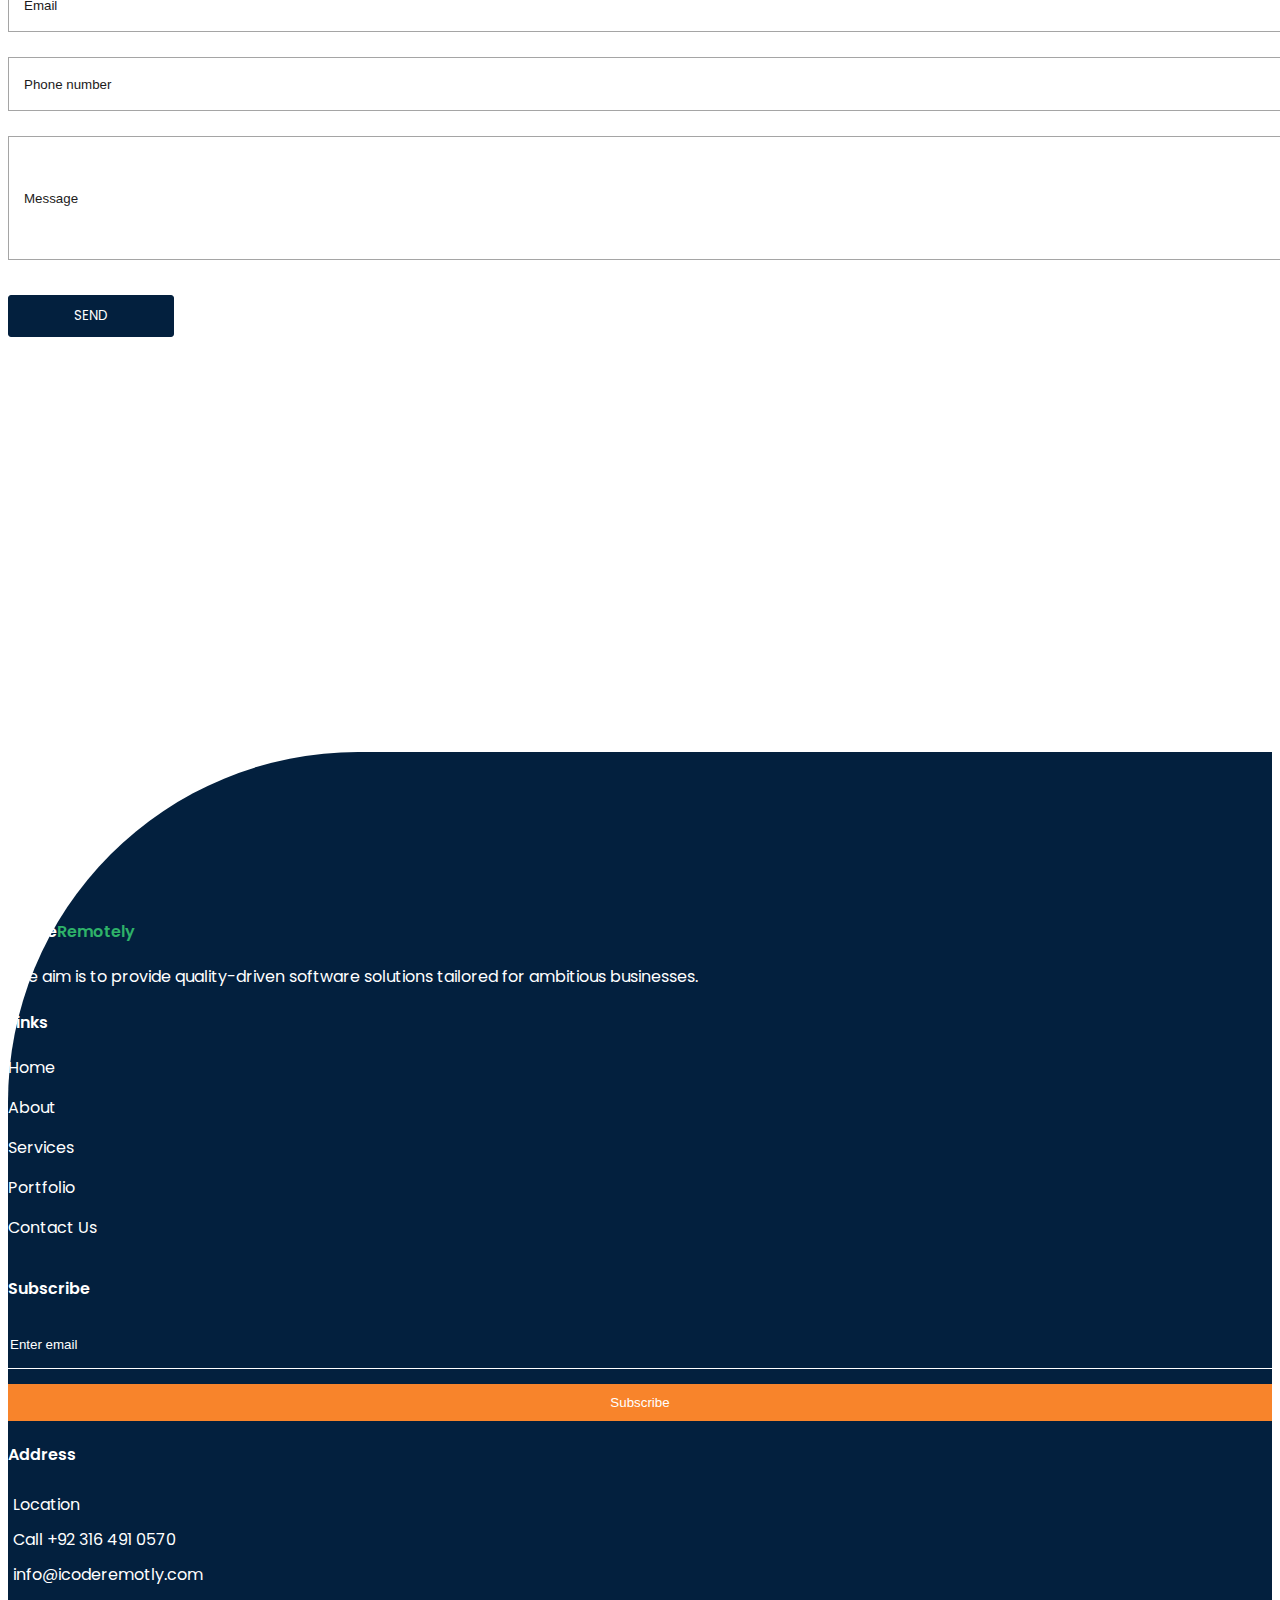
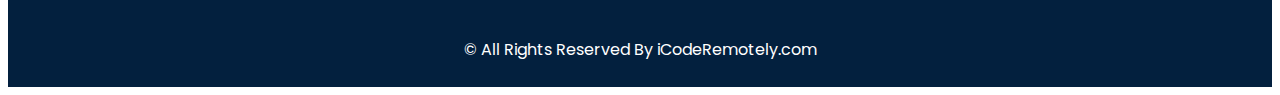
==== commit 319bc86c: "change context and add slider" ====
--- a/index.html
+++ b/index.html
@@ -74,8 +74,13 @@
               <li class="nav-item">
                 <a class="nav-link" href="portfolio.html">Portfolio</a>
               </li>
+               <!--
               <li class="nav-item">
                 <a class="nav-link" href="about.html"> About</a>
+              </li>
+              -->
+              <li class="nav-item">
+                <a class="nav-link" href="#"> Blog</a>
               </li>
             </ul>
             <div class="quote_btn-container">
@@ -98,9 +103,13 @@
                 <div class="col-md-6">
                   <div class="img-box">
                     <!-- <img src="images/slider-img.png" alt=""> -->
+                    <!--
                     <script src="https://unpkg.com/@dotlottie/player-component@2.7.12/dist/dotlottie-player.mjs" type="module"></script> 
-                    <dotlottie-player src="https://lottie.host/f1059e6d-1c87-446b-bfdf-2ae24a77b6a3/56WvvwAUT0.json" background="transparent" speed="1" style="width: 500px; height: 500px;" loop autoplay></dotlottie-player>
-
+                    <dotlottie-player src="https://lottie.host/f1059e6d-1c87-446b-bfdf-2ae24a77b6a3/56WvvwAUT0.json" background="transparent" speed="1" style="width: 400px; height: 500px;" loop autoplay></dotlottie-player>
+                  -->
+
+                  <script src="https://unpkg.com/@dotlottie/player-component@2.7.12/dist/dotlottie-player.mjs" type="module"></script>
+                  <dotlottie-player src="https://lottie.host/404fd79e-06a3-4e3c-9254-d07c1e74ebca/viJ1dPL07u.lottie" background="transparent" speed="1" style="width: 500px; height: 500px" loop autoplay></dotlottie-player>
                   </div>
                 </div>
                 <div class="col-md-6">
@@ -128,10 +137,15 @@
                 <div class="col-md-6">
                   <div class="img-box">
                     <!-- <img src="images/slider-img.png" alt=""> -->
+
+                    <!--
                       <script src="https://unpkg.com/@dotlottie/player-component@2.7.12/dist/dotlottie-player.mjs" type="module"></script> 
 
                     <dotlottie-player src="https://lottie.host/8e809e39-b60b-4961-9a59-afd4a957ddd4/TFlC5hh0sc.json" background="transparent" speed="1" style="width: 500px; height: 500px; margin-right: 200%;" loop autoplay></dotlottie-player>
-
+-->
+
+<script src="https://unpkg.com/@dotlottie/player-component@2.7.12/dist/dotlottie-player.mjs" type="module"></script>
+<dotlottie-player src="https://lottie.host/0999ac8e-6787-4d9b-aaee-d1da1679512c/OBzP9ELjqg.lottie" background="transparent" speed="1" style="width: 500px; height: 500px" loop autoplay></dotlottie-player>
                   </div>
                 </div>
                 <div class="col-md-6">
@@ -158,13 +172,20 @@
                 <div class="col-md-6">
                   <div class="img-box">
                     <!-- <img src="images/slider-img.png" alt=""> -->
+                    
+                    <!--
+                     <script src="https://unpkg.com/@dotlottie/player-component@2.7.12/dist/dotlottie-player.mjs" type="module"></script>
+                  <dotlottie-player src="https://lottie.host/a8c3bd90-6d1c-4b04-b870-ac1ed2bcf955/c0PBRGDUWs.lottie" background="transparent" speed="1" style="width: 500px; height: 500px" loop autoplay></dotlottie-player>
+                    -->
+
                     <script src="https://unpkg.com/@dotlottie/player-component@2.7.12/dist/dotlottie-player.mjs" type="module"></script> 
 
                     <dotlottie-player src="https://lottie.host/f39649fb-be3d-40a9-9570-9e46128ab321/fr7mfUm40s.json" background="transparent" speed="1" style="width: 500px; height: 500px;" loop autoplay></dotlottie-player>
-                
-                  </div>
-                </div>
-                <div class="col-md-6">
+                  
+                  </div>
+                </div>
+
+                <div class="col-md-6 mb-4 mb-md-0">
                   <div class="detail-box">
                     <h1>                       
                       <span style="color: white; font-size: 32px;">Accelerated </span><span style="color: #2EB269; font-size: 32px;">Project Delivery</span>
@@ -193,6 +214,18 @@
     <!-- end slider section -->
   </div>
 
+<!--
+   <div id="sliders"></div>
+
+  <script>
+    fetch("slider.html")
+      .then(response => response.text())
+      .then(data => document.getElementById("sliders").innerHTML = data);
+  </script>
+-->
+<iframe src="slider.html" width="100%" height="200px" style="border:none; overflow:hidden;"></iframe>
+
+  
   <!-- service section -->
   <section class="service_section layout_padding">
     <div class="container">
@@ -229,7 +262,7 @@
         <div class="col-md-6 col-lg-3">
           <div class="box">
             <div class="img-box">
-              <img src="images/desktop.png" alt="">
+              <img src="images/application.png" alt="">
             </div>
             <div class="detail-box">
               <h5>
@@ -250,14 +283,14 @@
         <div class="col-md-6 col-lg-3">
           <div class="box">
             <div class="img-box">
-              <img src="images/mobile-app.png" alt="">
+              <img src="images/ai.png" alt="">
             </div>
             <div class="detail-box">
               <h5>
-                App Development
+                AI & ML
               </h5>
               <p>
-                Seamlessly building intuitive, high-performance mobile apps that enhance user engagement and drive business success.
+                Efficiently Providing AI, ML, and ChatGPT solutions to automate businesses and deliver valuable data-driven insights.       
               </p>
               <!-- <a href="">
                 <span>
@@ -569,6 +602,8 @@
 
 
       <!-- service section -->
+
+ <!--     
       <section class="service_section layout_padding">
         <div class="container">
           <div class="heading_container">
@@ -600,12 +635,6 @@
                     </ul>
                   </p>
                   
-                  <!-- <a href="">
-                    <span>
-                      Read More
-                    </span>
-                    <i class="fa fa-long-arrow-right" aria-hidden="true"></i>
-                  </a> -->
                 </div>
               </div>
             </div>
@@ -619,9 +648,8 @@
                     Mobile Development
                   </h5>
                   <p>
-                    <!-- Expertly crafting responsive, scalable web solutions that enhance user experience and drive business growth effectively. -->
                     <ul style="text-align: left;">
-                      <li><img src="images/ruby.png" alt="" style="width: 16px; height: 16px;"> React Native</li>
+                      <li><img src="images/library.png" alt="" style="width: 16px; height: 16px;"> React Native</li>
                       <li><img src="images/nodejs.png" alt="" style="width: 16px; height: 16px;"> Flutter</li>
                       <li><img src="images/django.png" alt="" style="width: 16px; height: 16px;"> Swift</li>
                       <li><img src="images/django.png" alt="" style="width: 16px; height: 16px;"> Kotlin</li>
@@ -630,12 +658,7 @@
                       <li style="color: #fff"></li>
                     </ul>
                   </p>
-                  <!-- <a href="">
-                    <span>
-                      Read More
-                    </span>
-                    <i class="fa fa-long-arrow-right" aria-hidden="true"></i>
-                  </a> -->
+                
                 </div>
               </div>
             </div>
@@ -659,12 +682,7 @@
                       <li><img src="images/photoshop.png" alt="" style="width: 16px; height: 16px;"> Adobe photoshop</li>
                     </ul>
                   </p>
-                  <!-- <a href="">
-                    <span>
-                      Read More
-                    </span>
-                    <i class="fa fa-long-arrow-right" aria-hidden="true"></i>
-                  </a> -->
+                  
                 </div>
               </div>
             </div>
@@ -688,30 +706,22 @@
                       <li><img src="images/smile.png" alt="" style="width: 16px; height: 16px;"> Jest</li>
                     </ul>
                   </p>
-                  <!-- <a href="">
-                    <span>
-                      Read More
-                    </span>
-                    <i class="fa fa-long-arrow-right" aria-hidden="true"></i>
-                  </a> -->
+                  
                 </div>
               </div>
             </div>
   
             
           </div>
-          <!-- <div class="btn-box">
-            <a href="service.html">
-              View More
-            </a>
-          </div> -->
+         
         </div>
       </section>
+      -->
       <!-- end service section -->
 
 
   <!-- contact section -->
-
+<br><br>
   <section class="contact_section layout_padding">
     <div class="container-fluid">
       <div class="row">
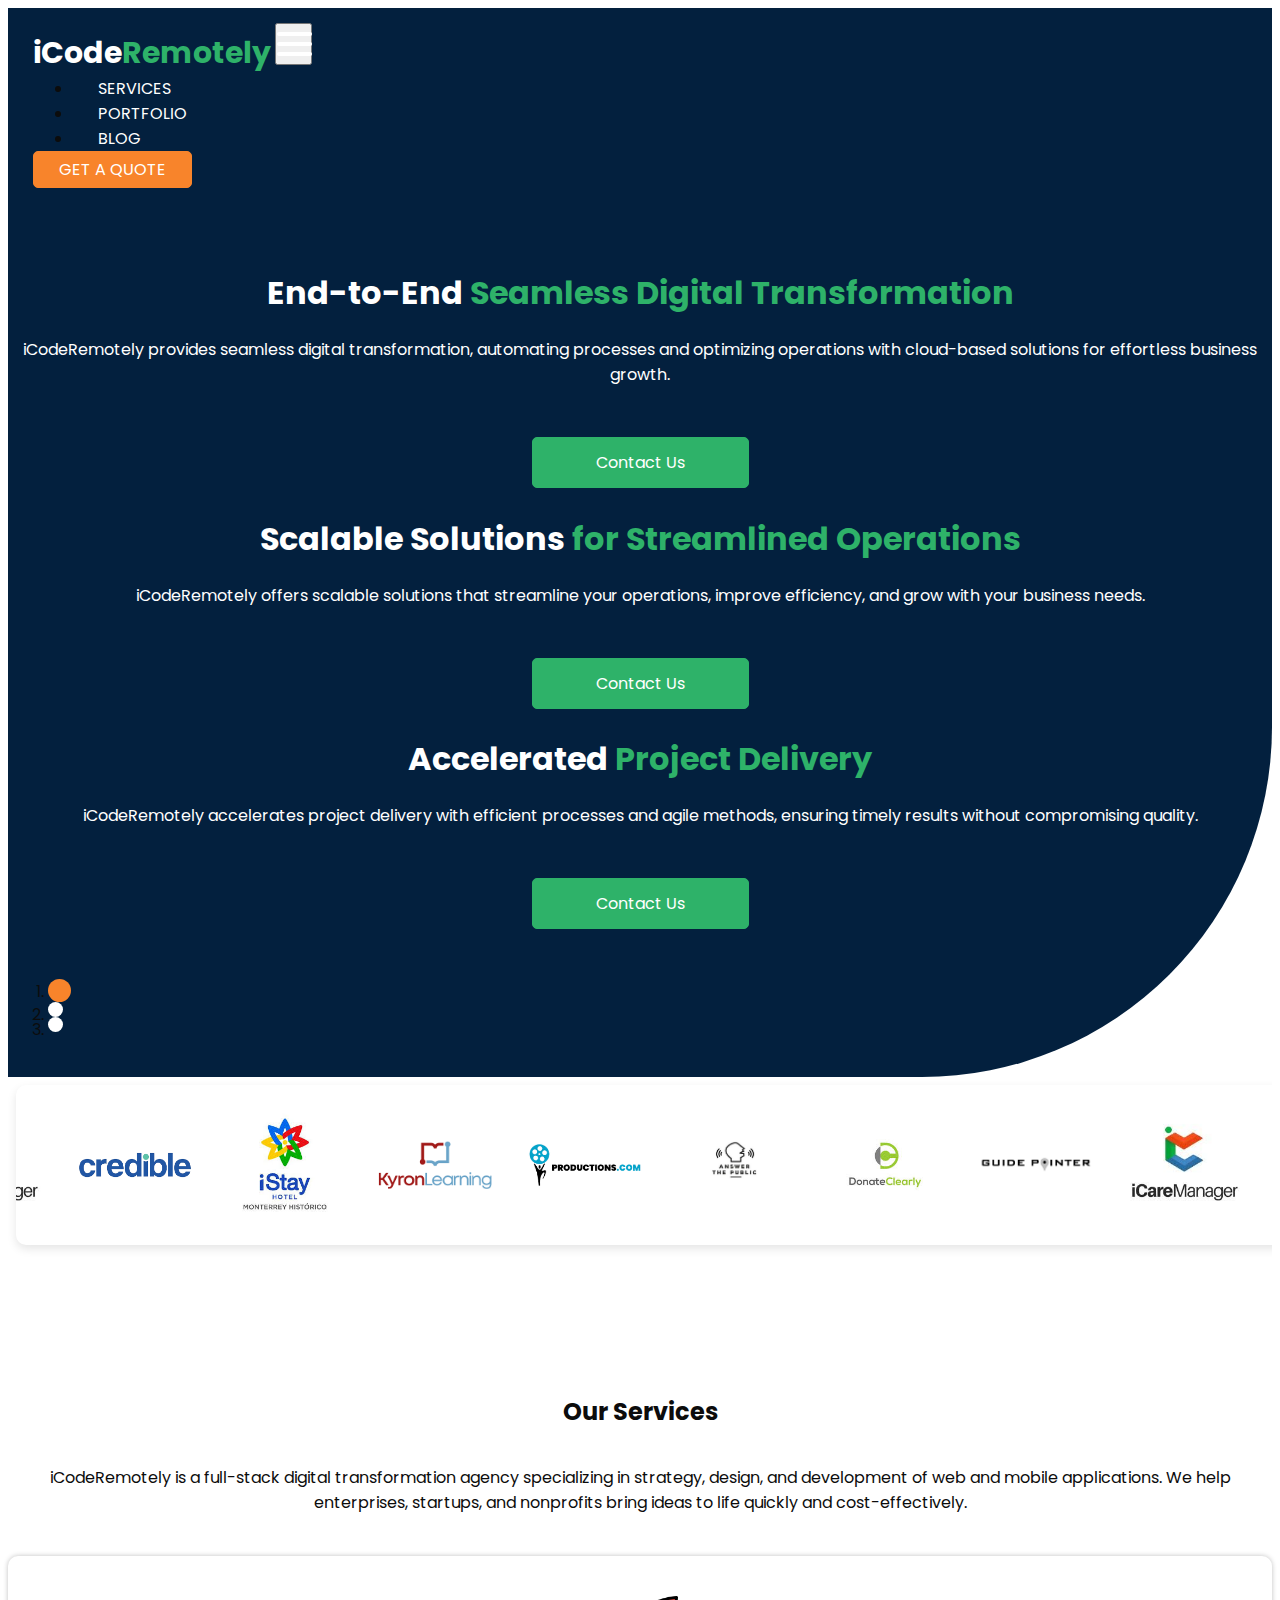
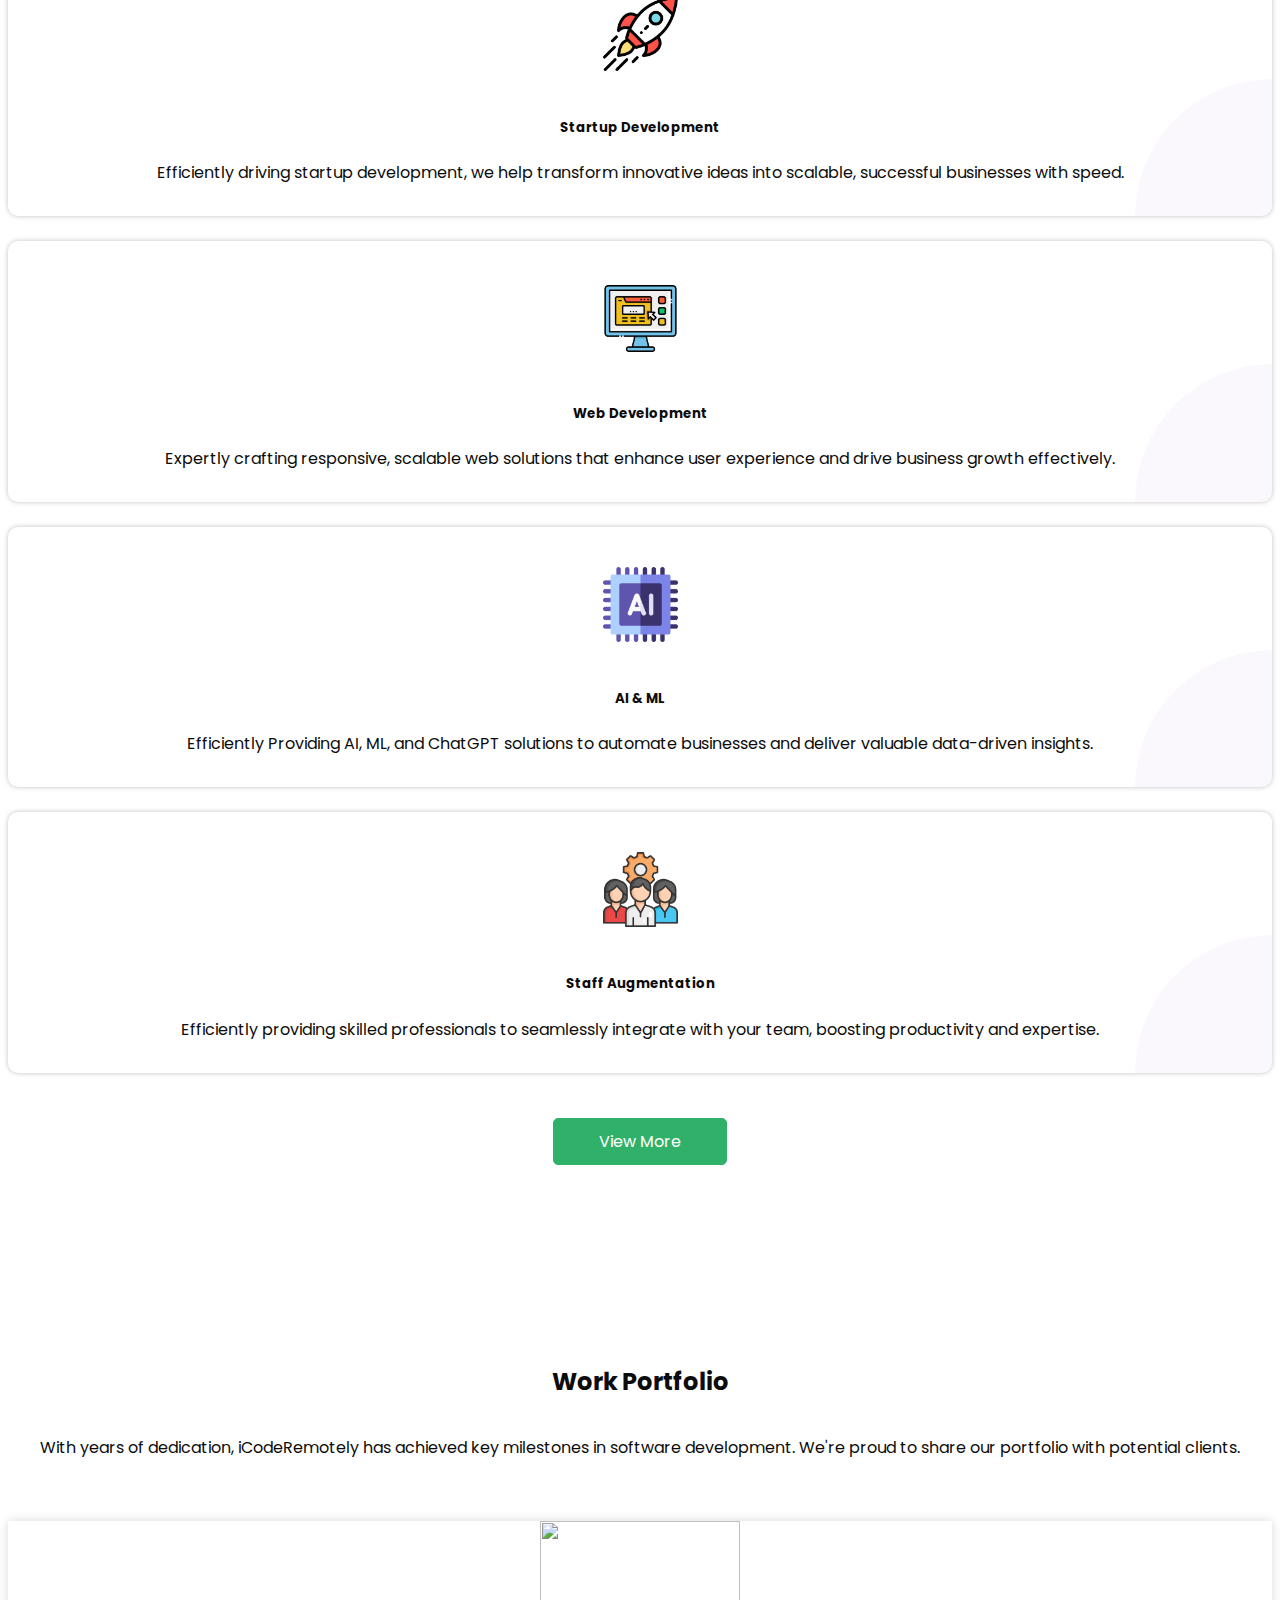
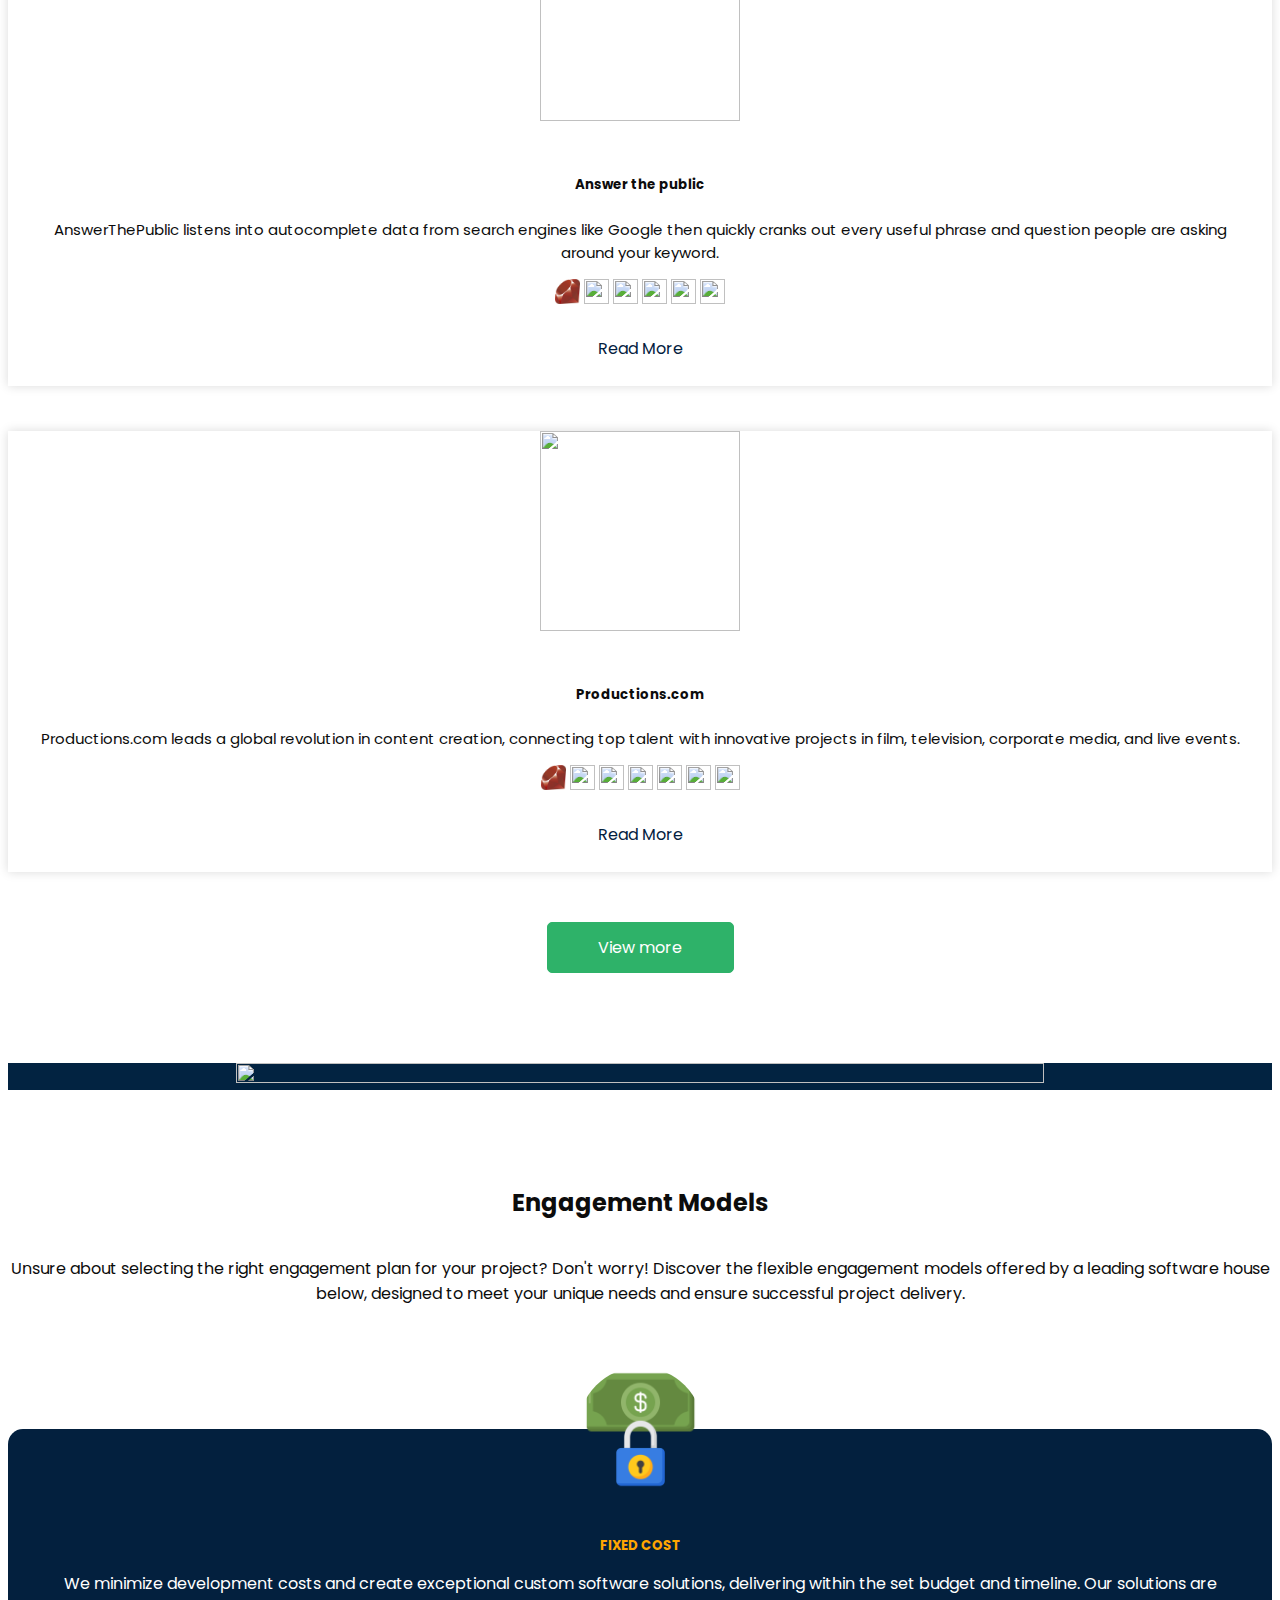
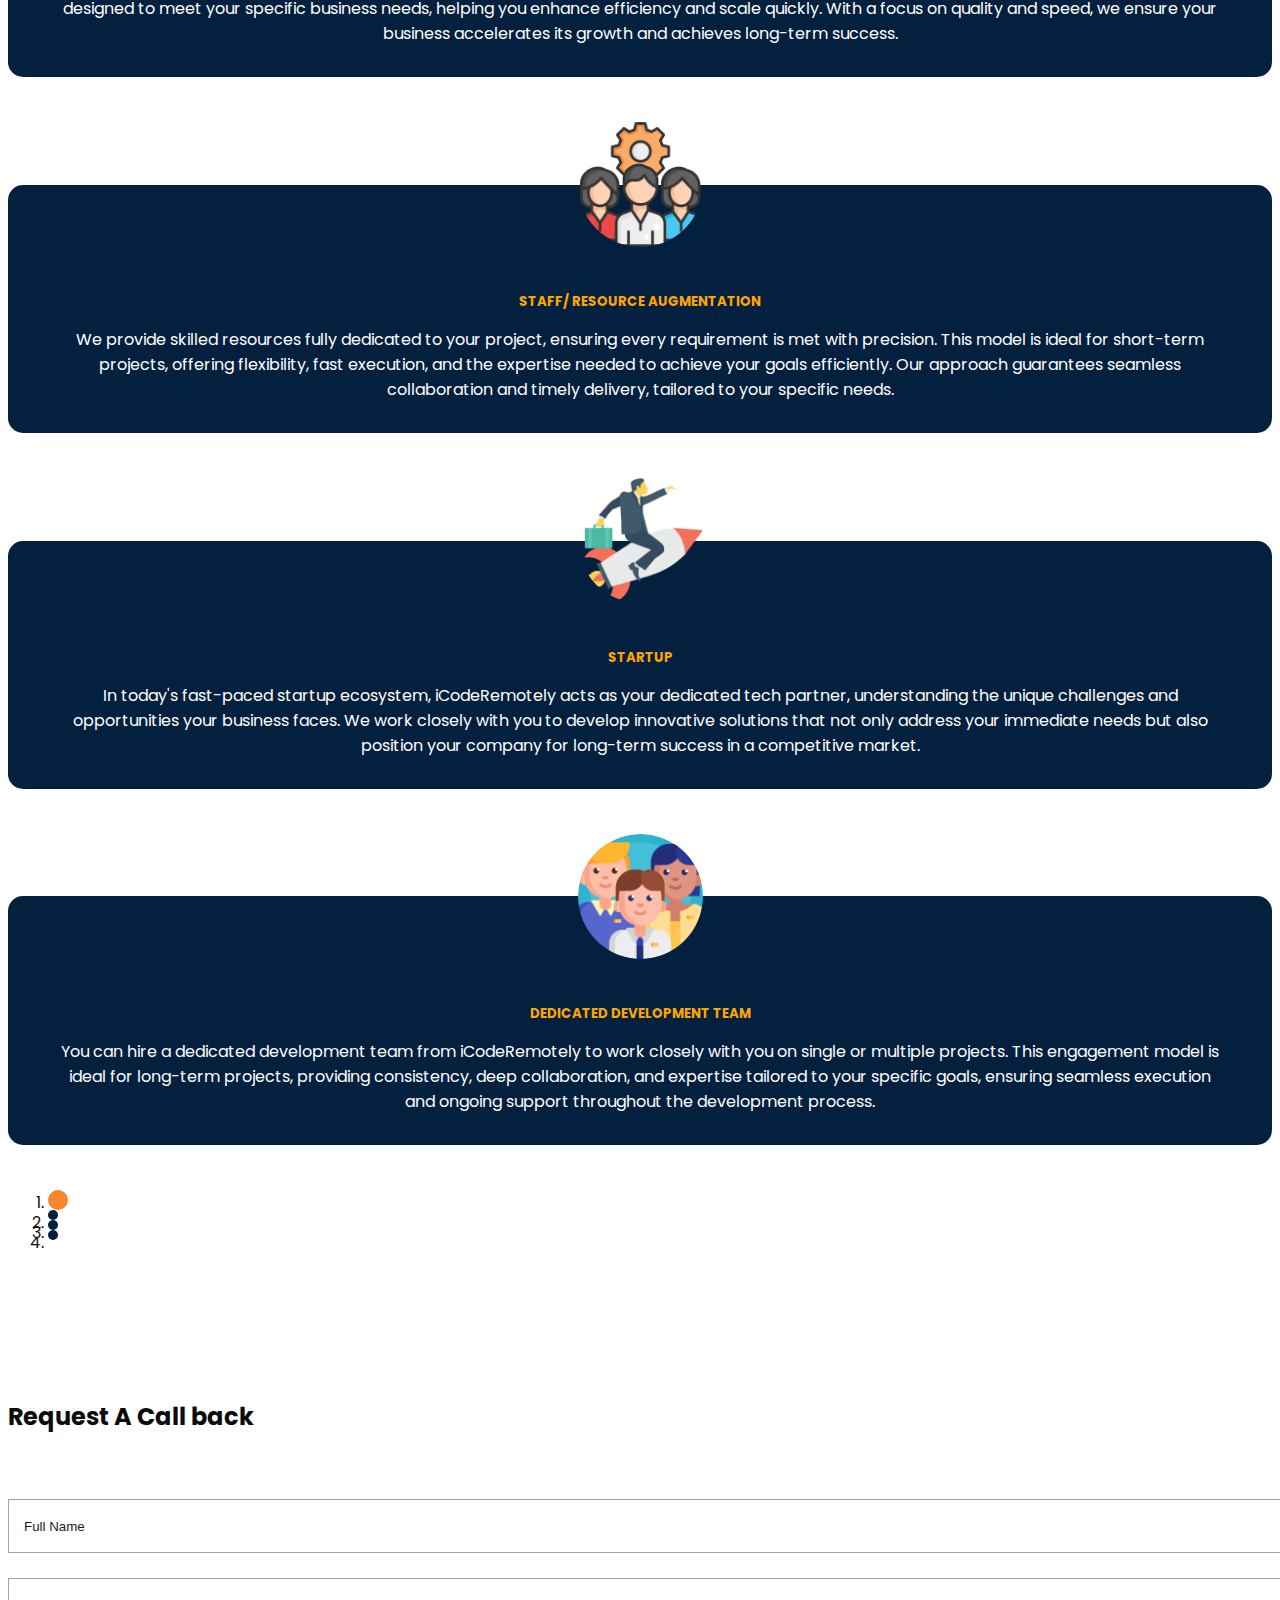
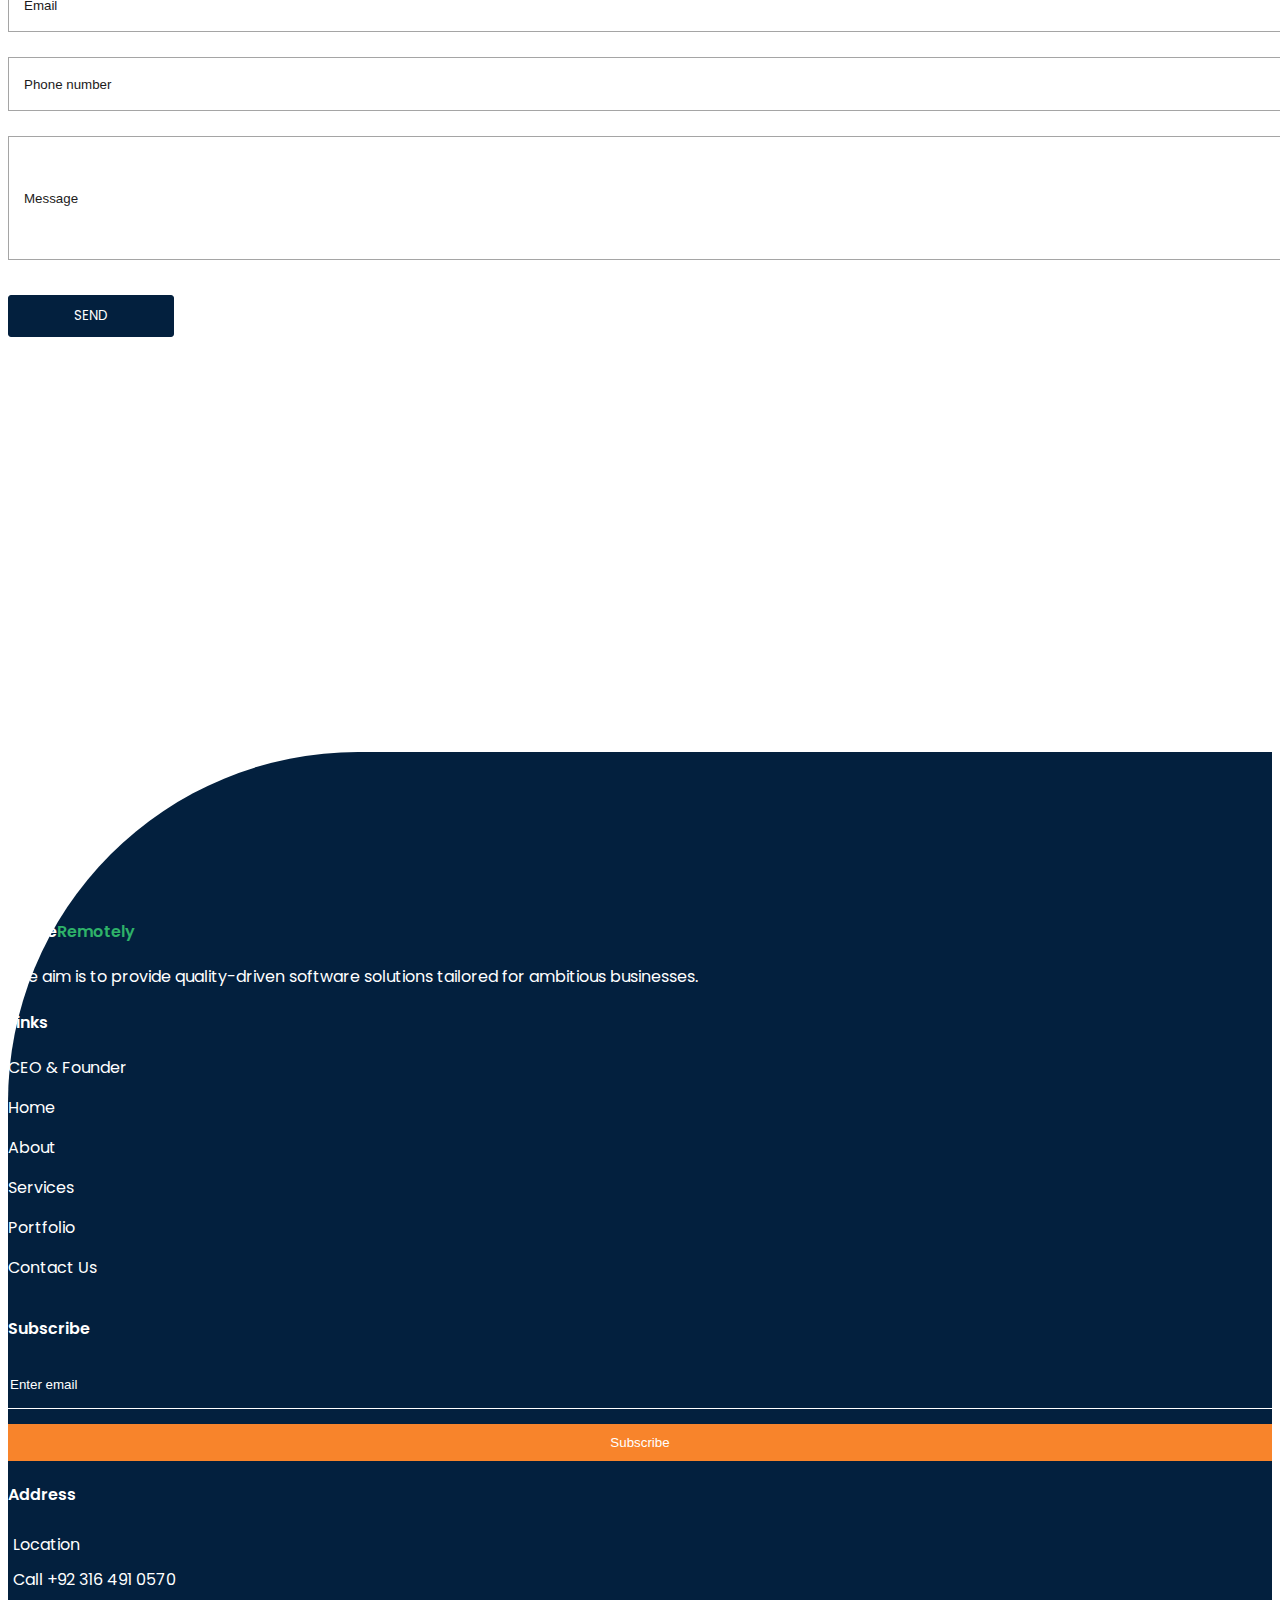
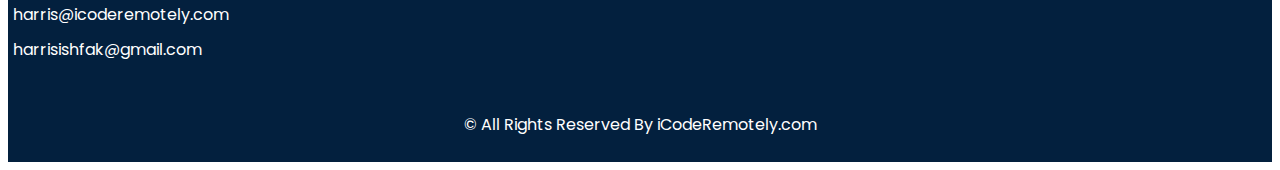
==== commit c3e6318e: "add links" ====
--- a/index.html
+++ b/index.html
@@ -788,9 +788,12 @@
           <div class="col-md-6 col-lg-2 mx-auto">
             <div class="info_link_box">
               <h4>
-                Links
+                 Links
               </h4>
               <div class="info_links">
+                <a class="" href="https://harris.icoderemotely.com/" target="_blank">
+                  CEO & Founder
+                </a>
                 <a class="" href="index.html">
                   Home
                 </a>
@@ -841,7 +844,14 @@
                 <a href="">
                   <i class="fa fa-envelope" aria-hidden="true"></i>
                   <span>
-                    info@icoderemotly.com
+                    harris@icoderemotely.com
+                  </span>
+                </a>
+
+                <a href="">
+                  <i class="fa fa-envelope" aria-hidden="true"></i>
+                  <span>
+                    harrisishfak@gmail.com
                   </span>
                 </a>
               </div>
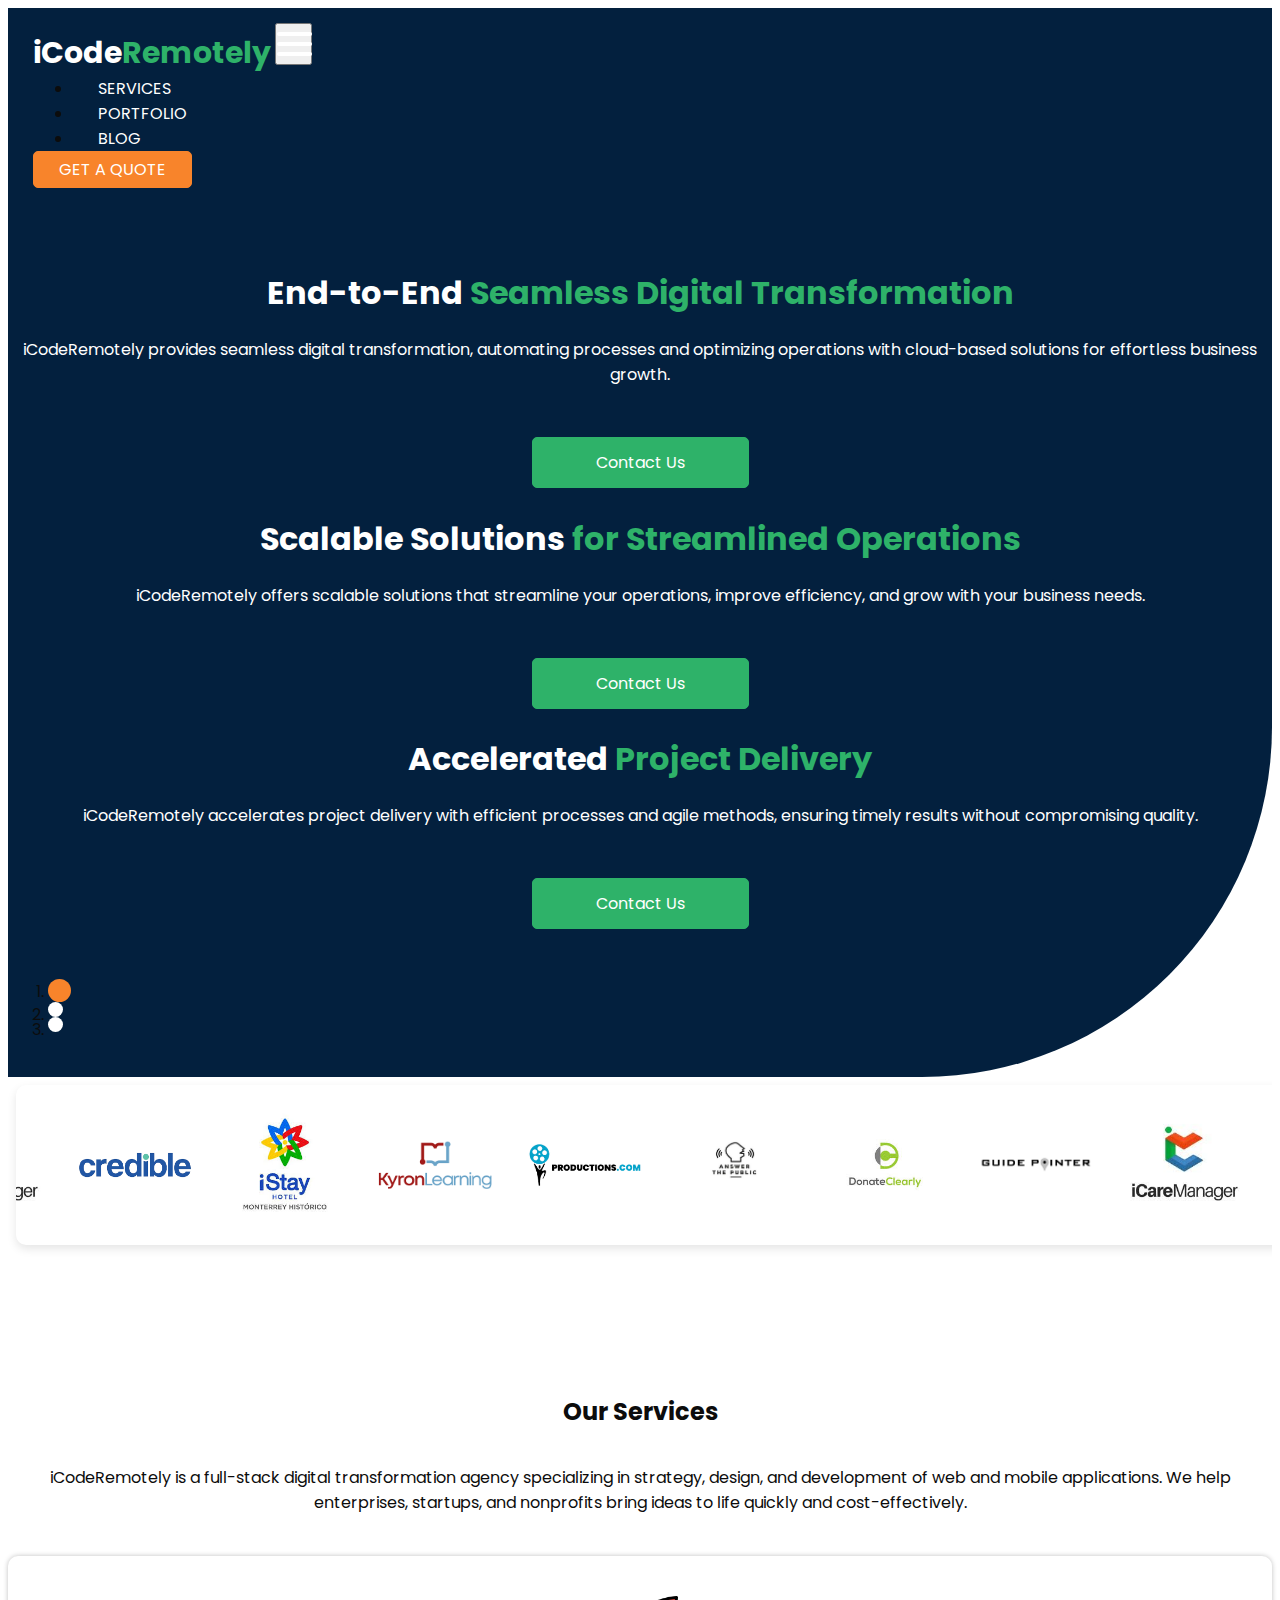
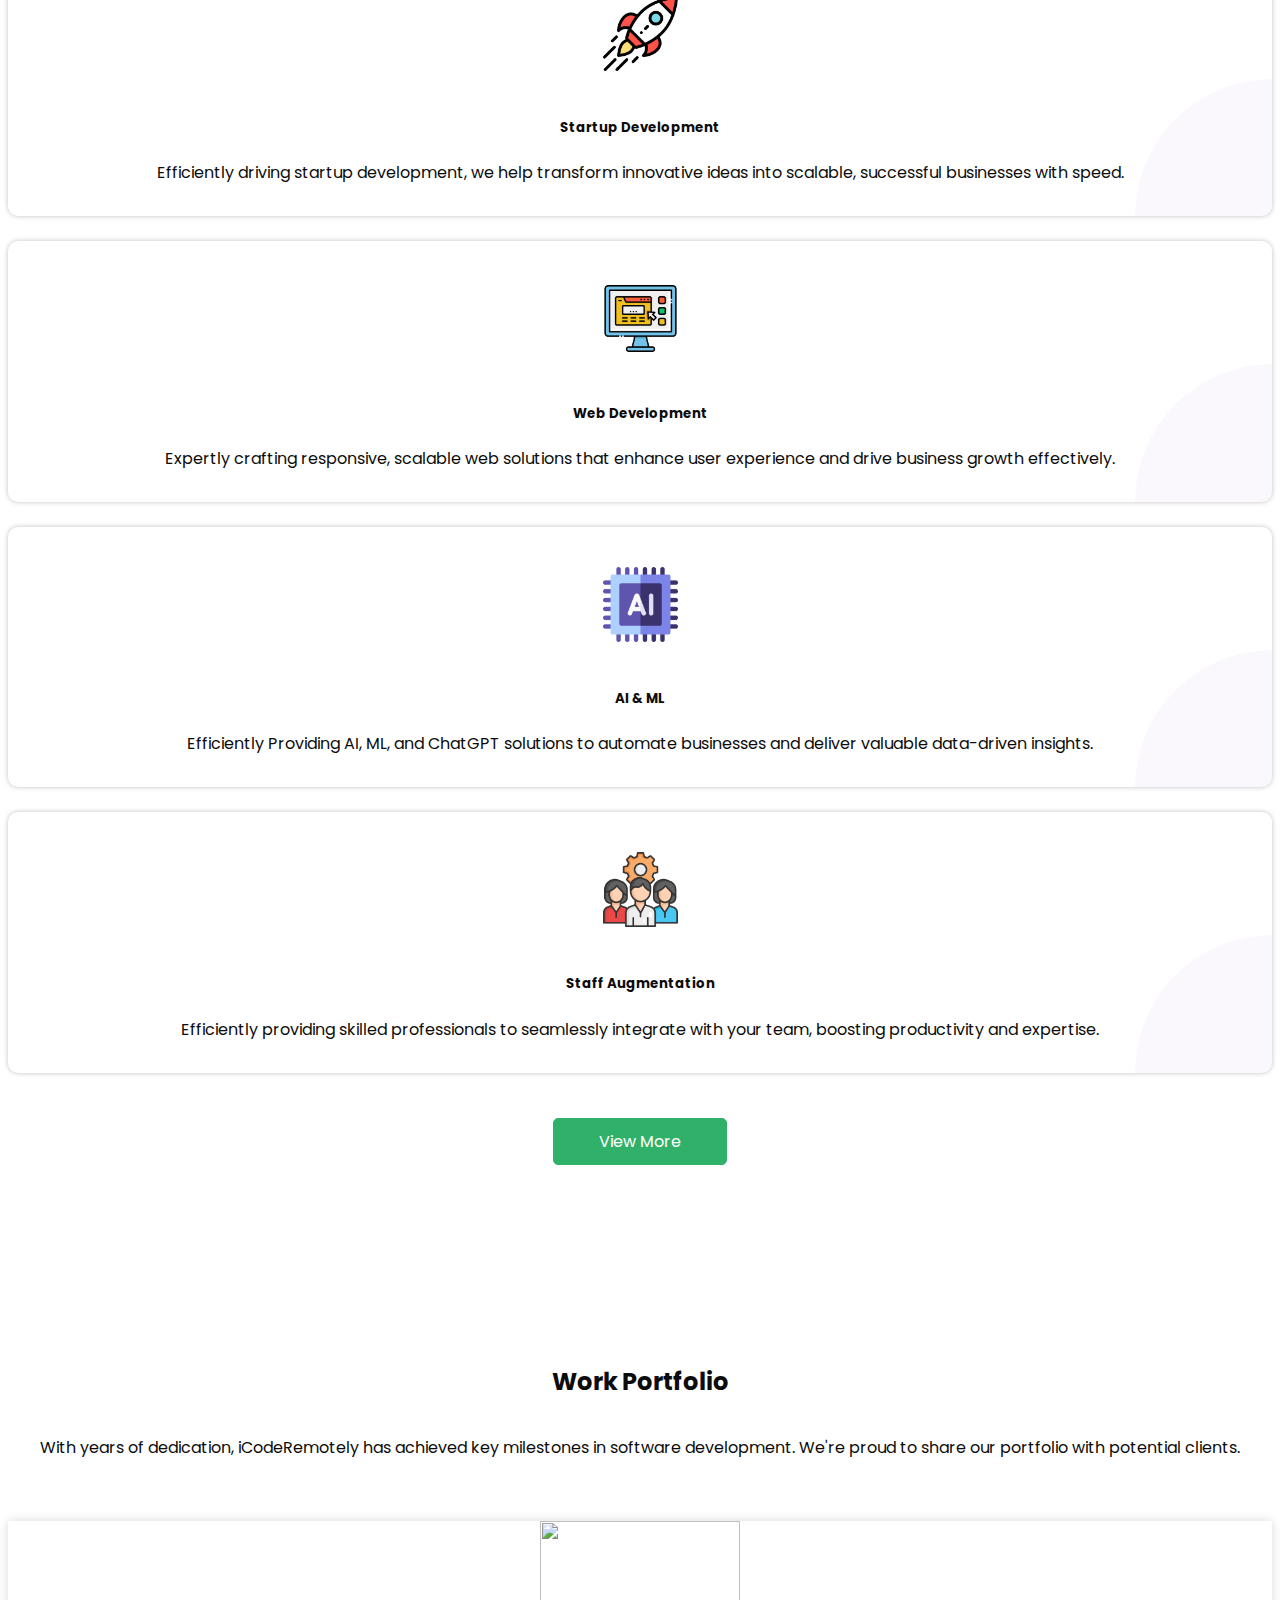
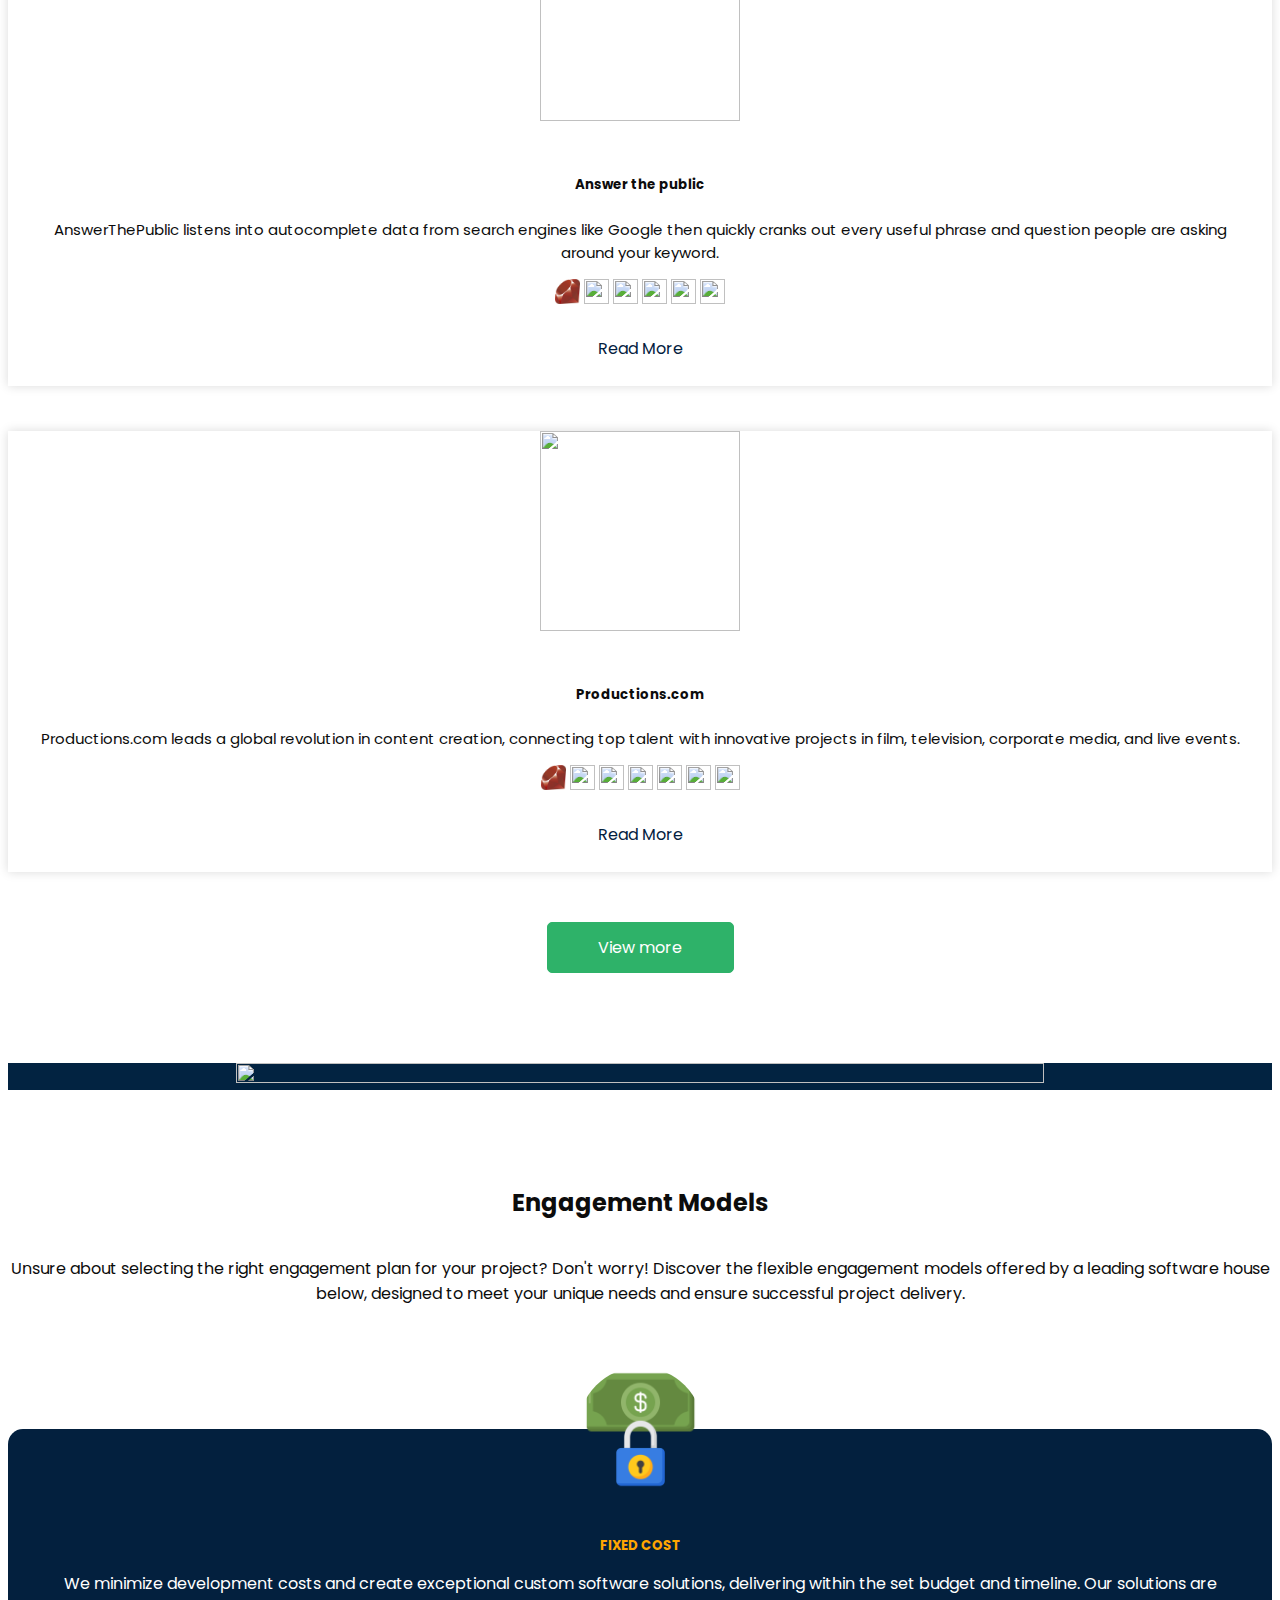
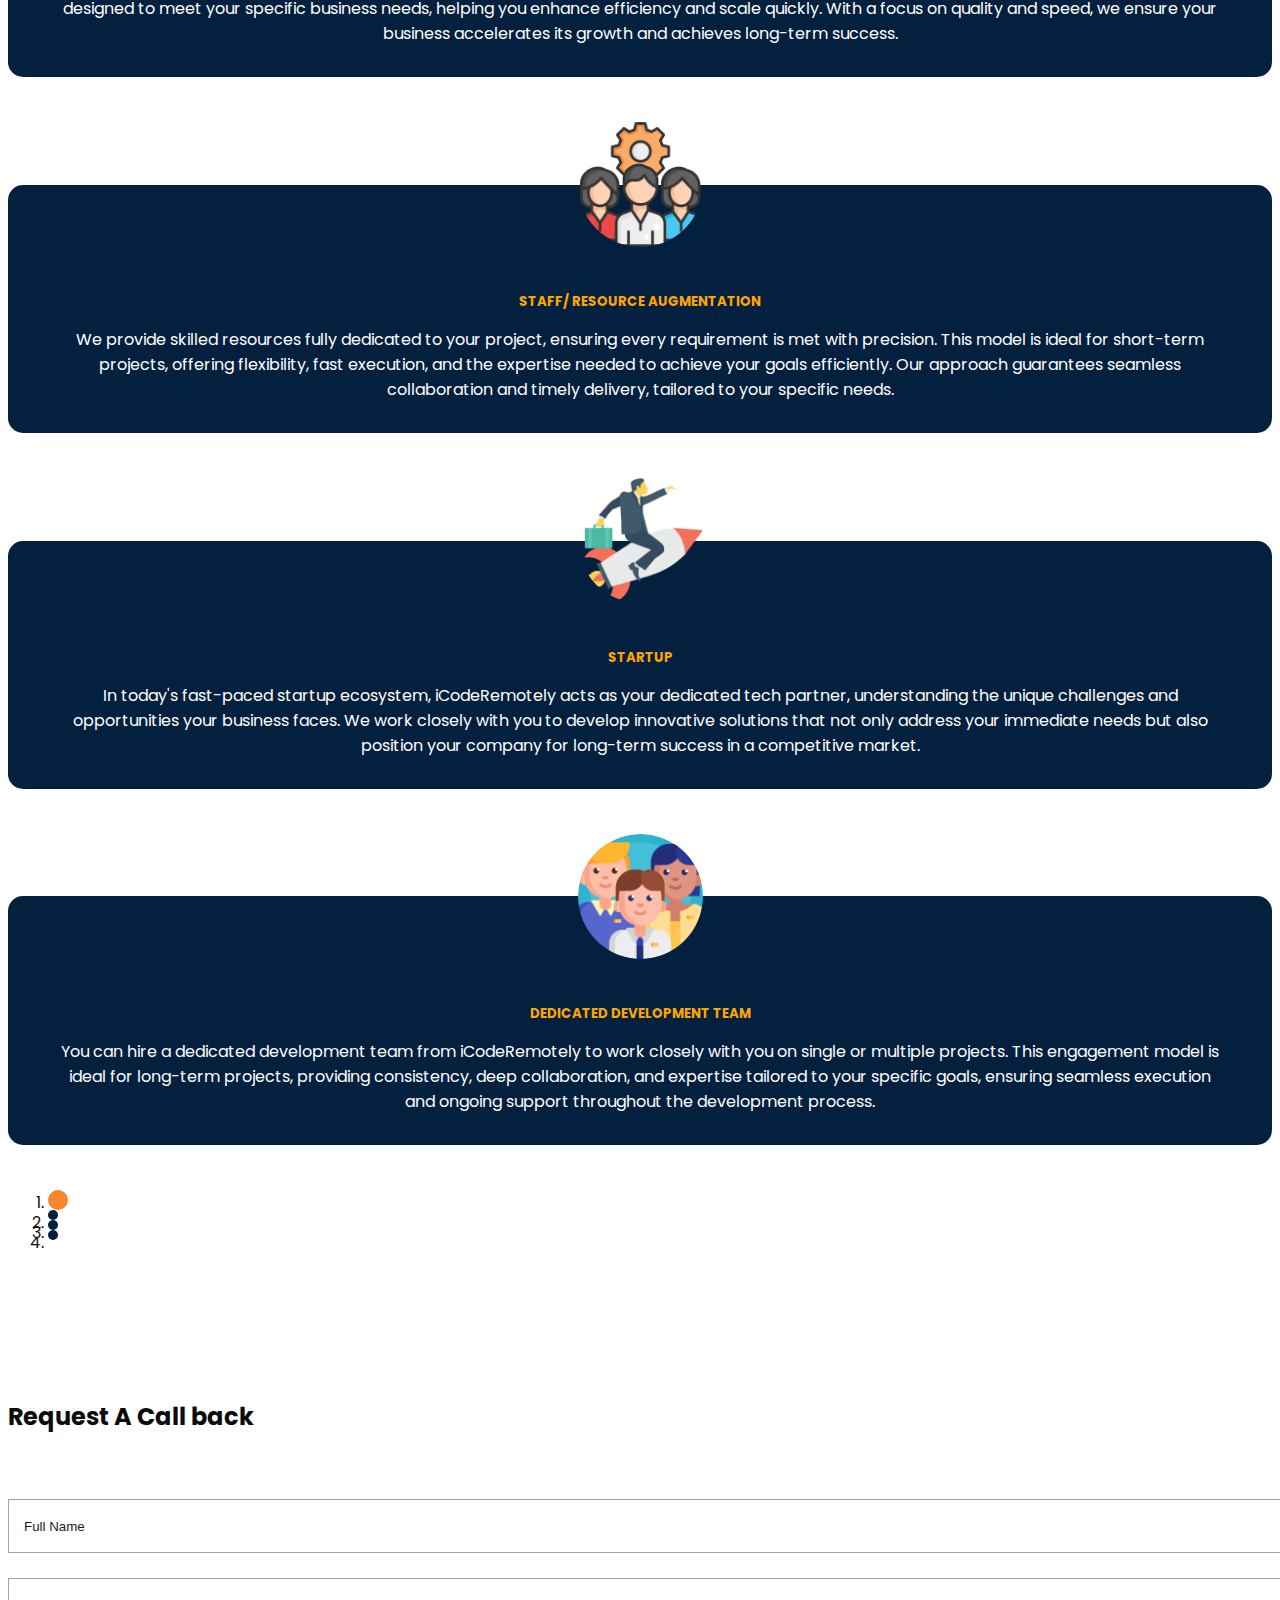
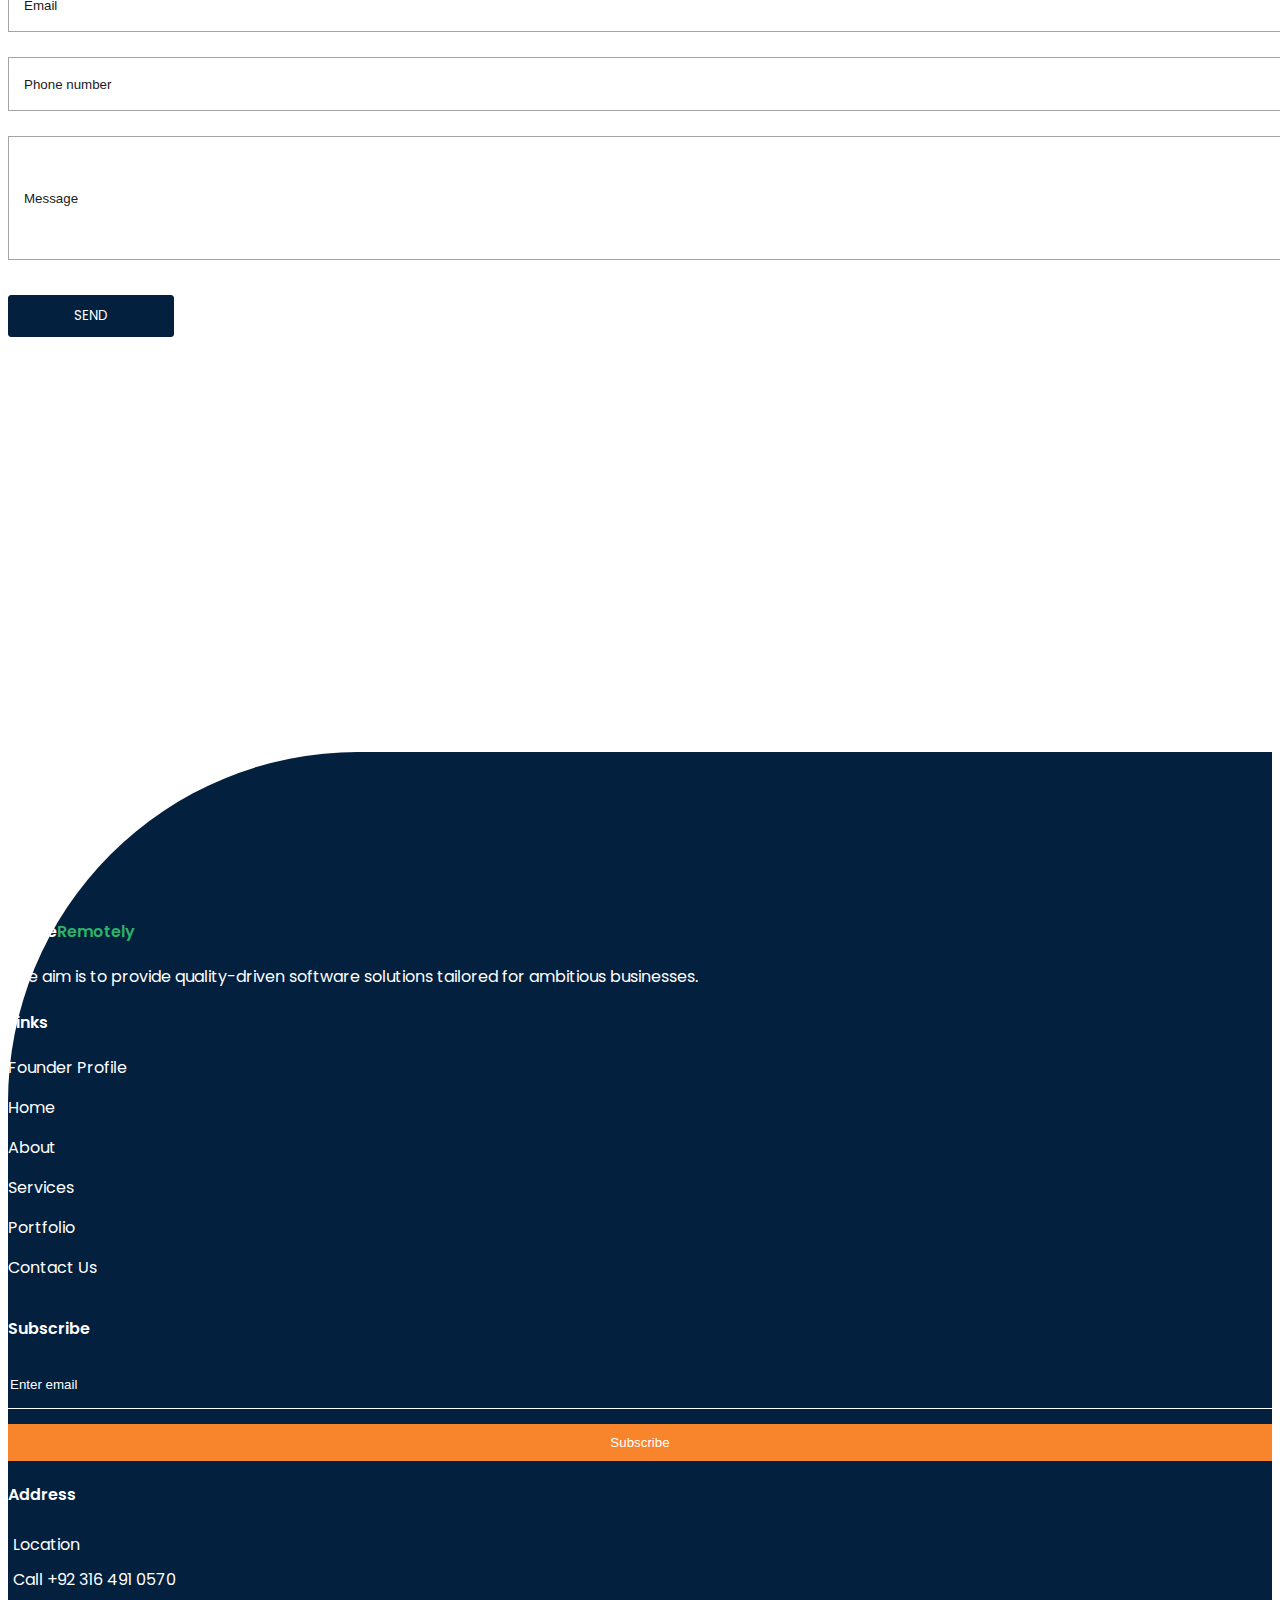
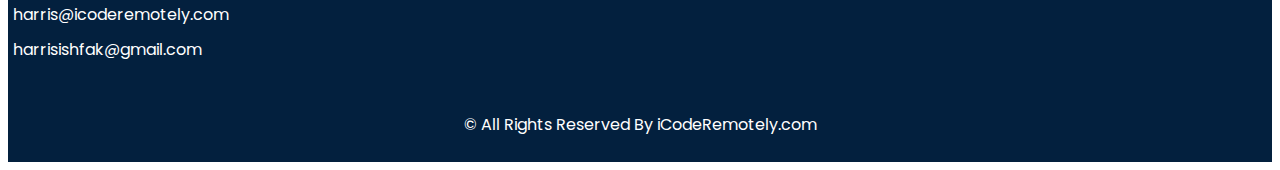
==== commit e75742b3: "add links" ====
--- a/index.html
+++ b/index.html
@@ -80,7 +80,7 @@
               </li>
               -->
               <li class="nav-item">
-                <a class="nav-link" href="#"> Blog</a>
+                <a class="nav-link" href="https://harrisishfak.com/blog" target="_blank"> Blog</a>
               </li>
             </ul>
             <div class="quote_btn-container">
@@ -791,8 +791,8 @@
                  Links
               </h4>
               <div class="info_links">
-                <a class="" href="https://harris.icoderemotely.com/" target="_blank">
-                  CEO & Founder
+                <a class="" href="https://profile.harrisishfak.com/" target="_blank">
+                  Founder Profile
                 </a>
                 <a class="" href="index.html">
                   Home
